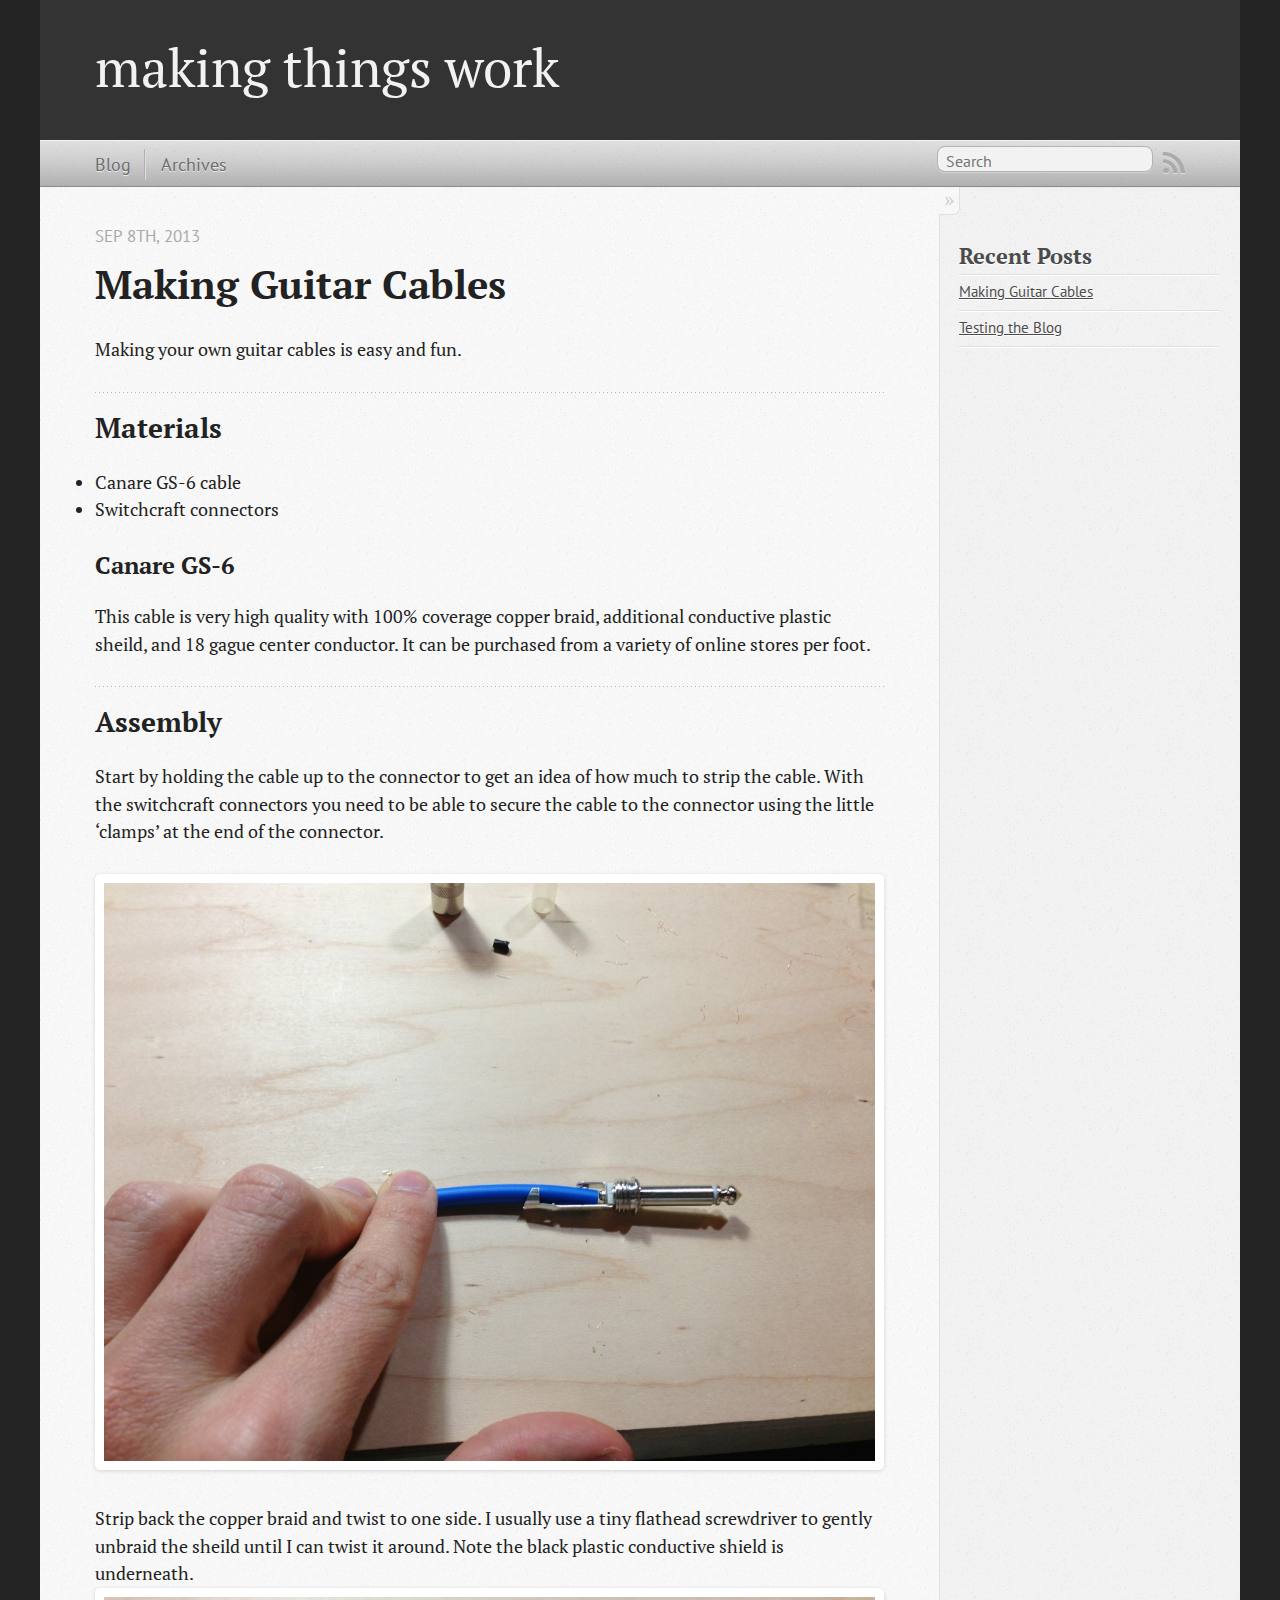
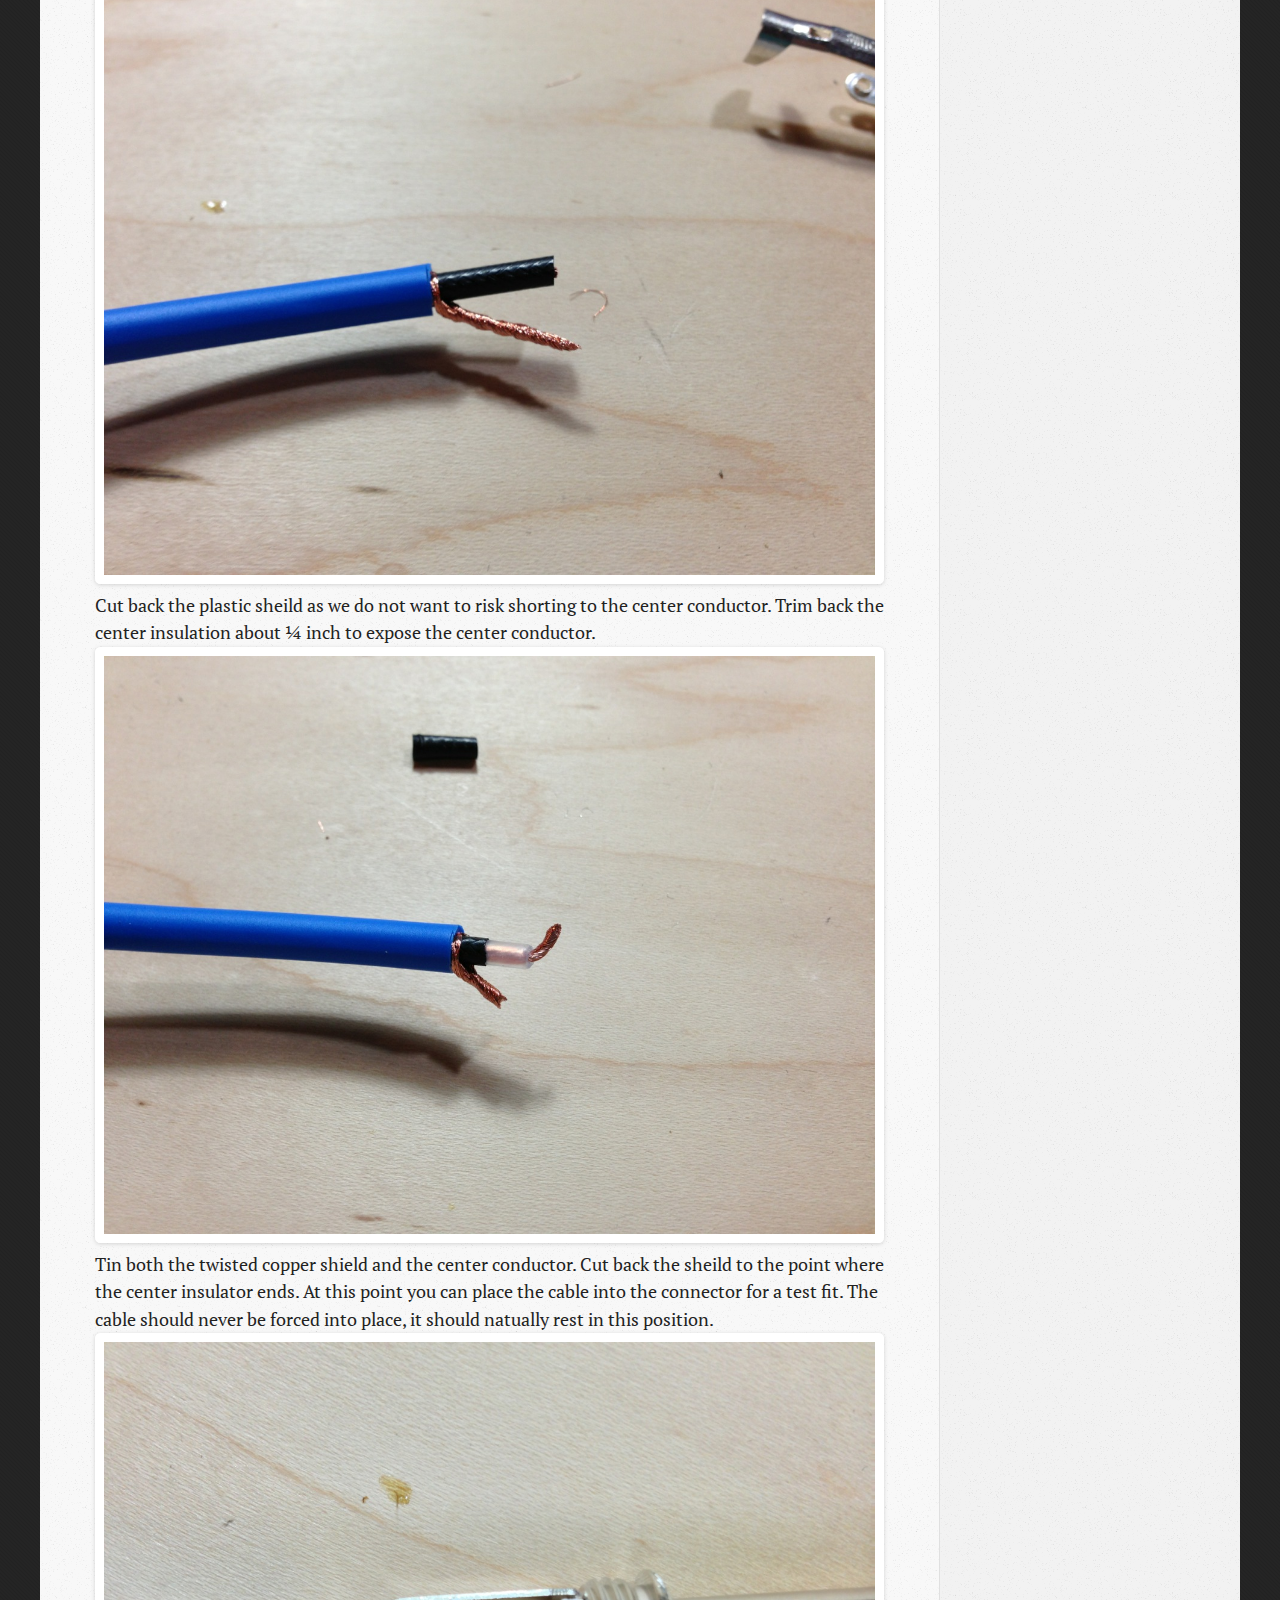
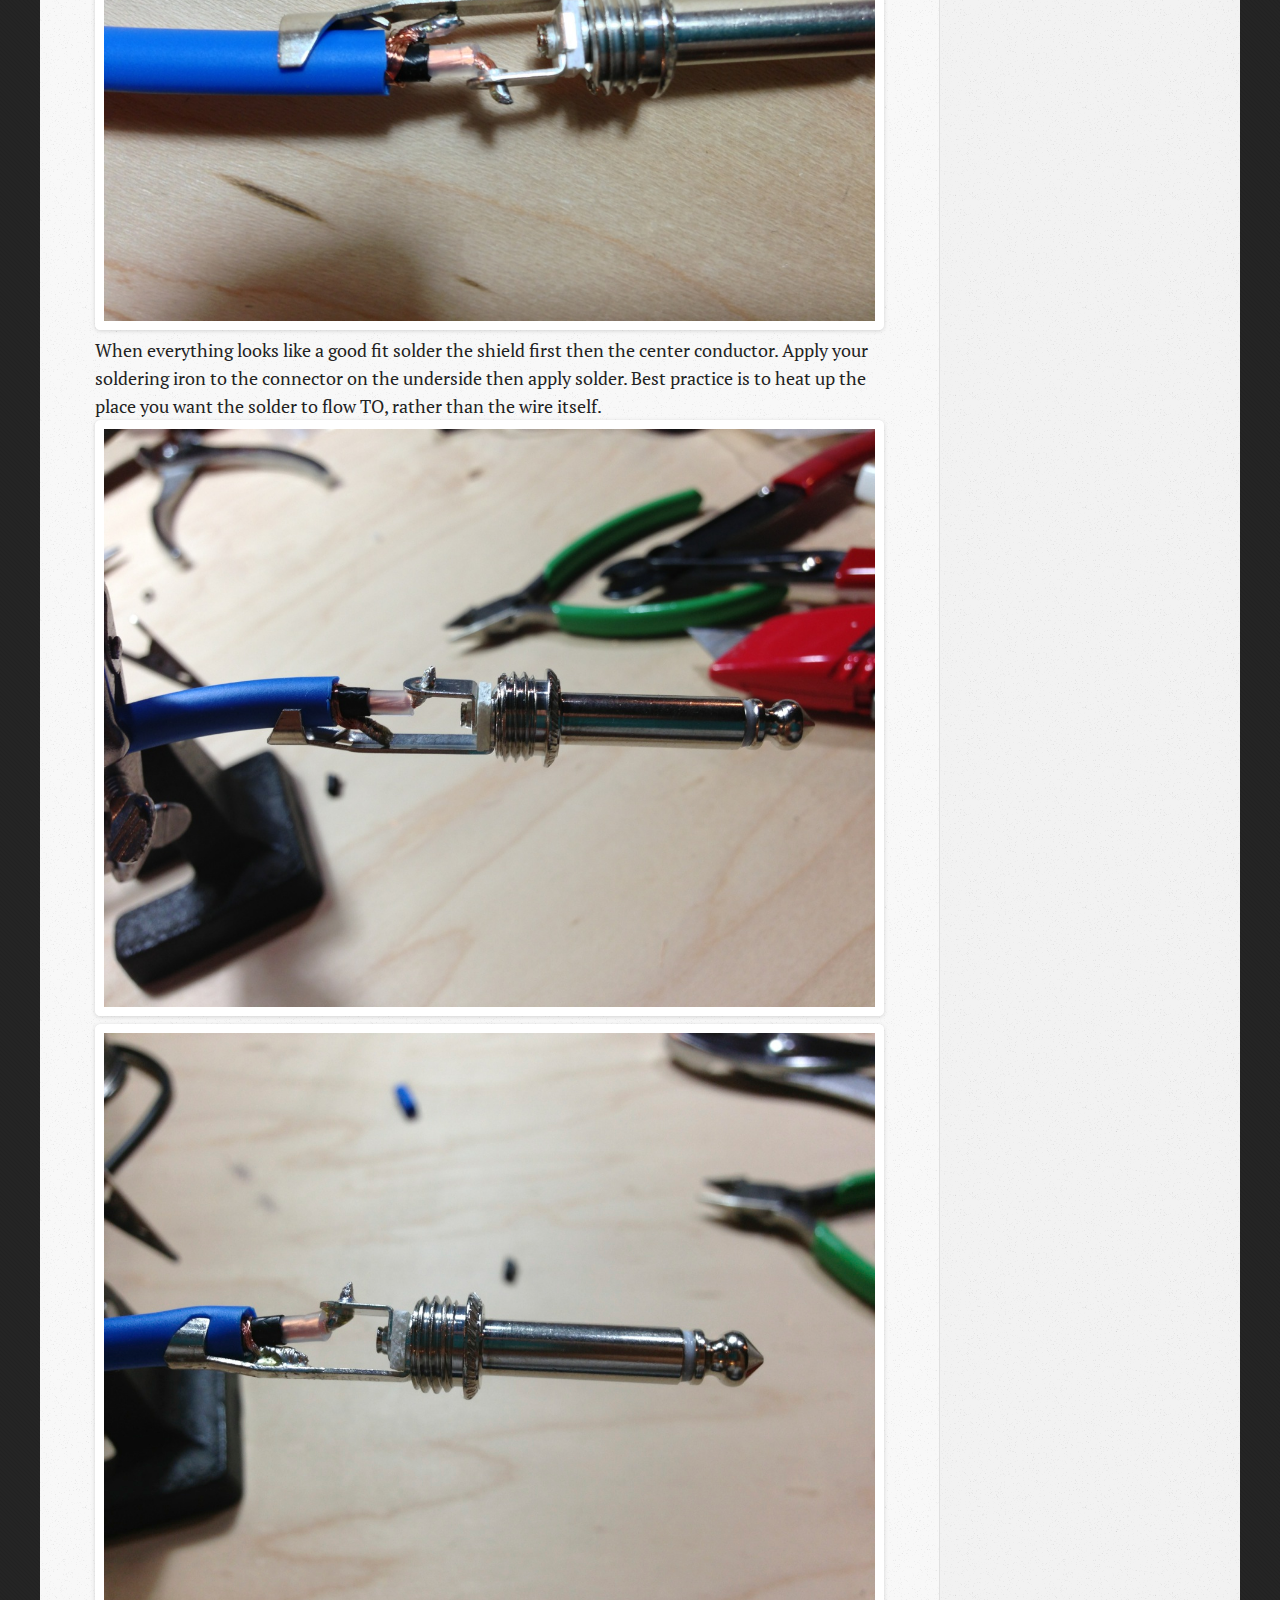
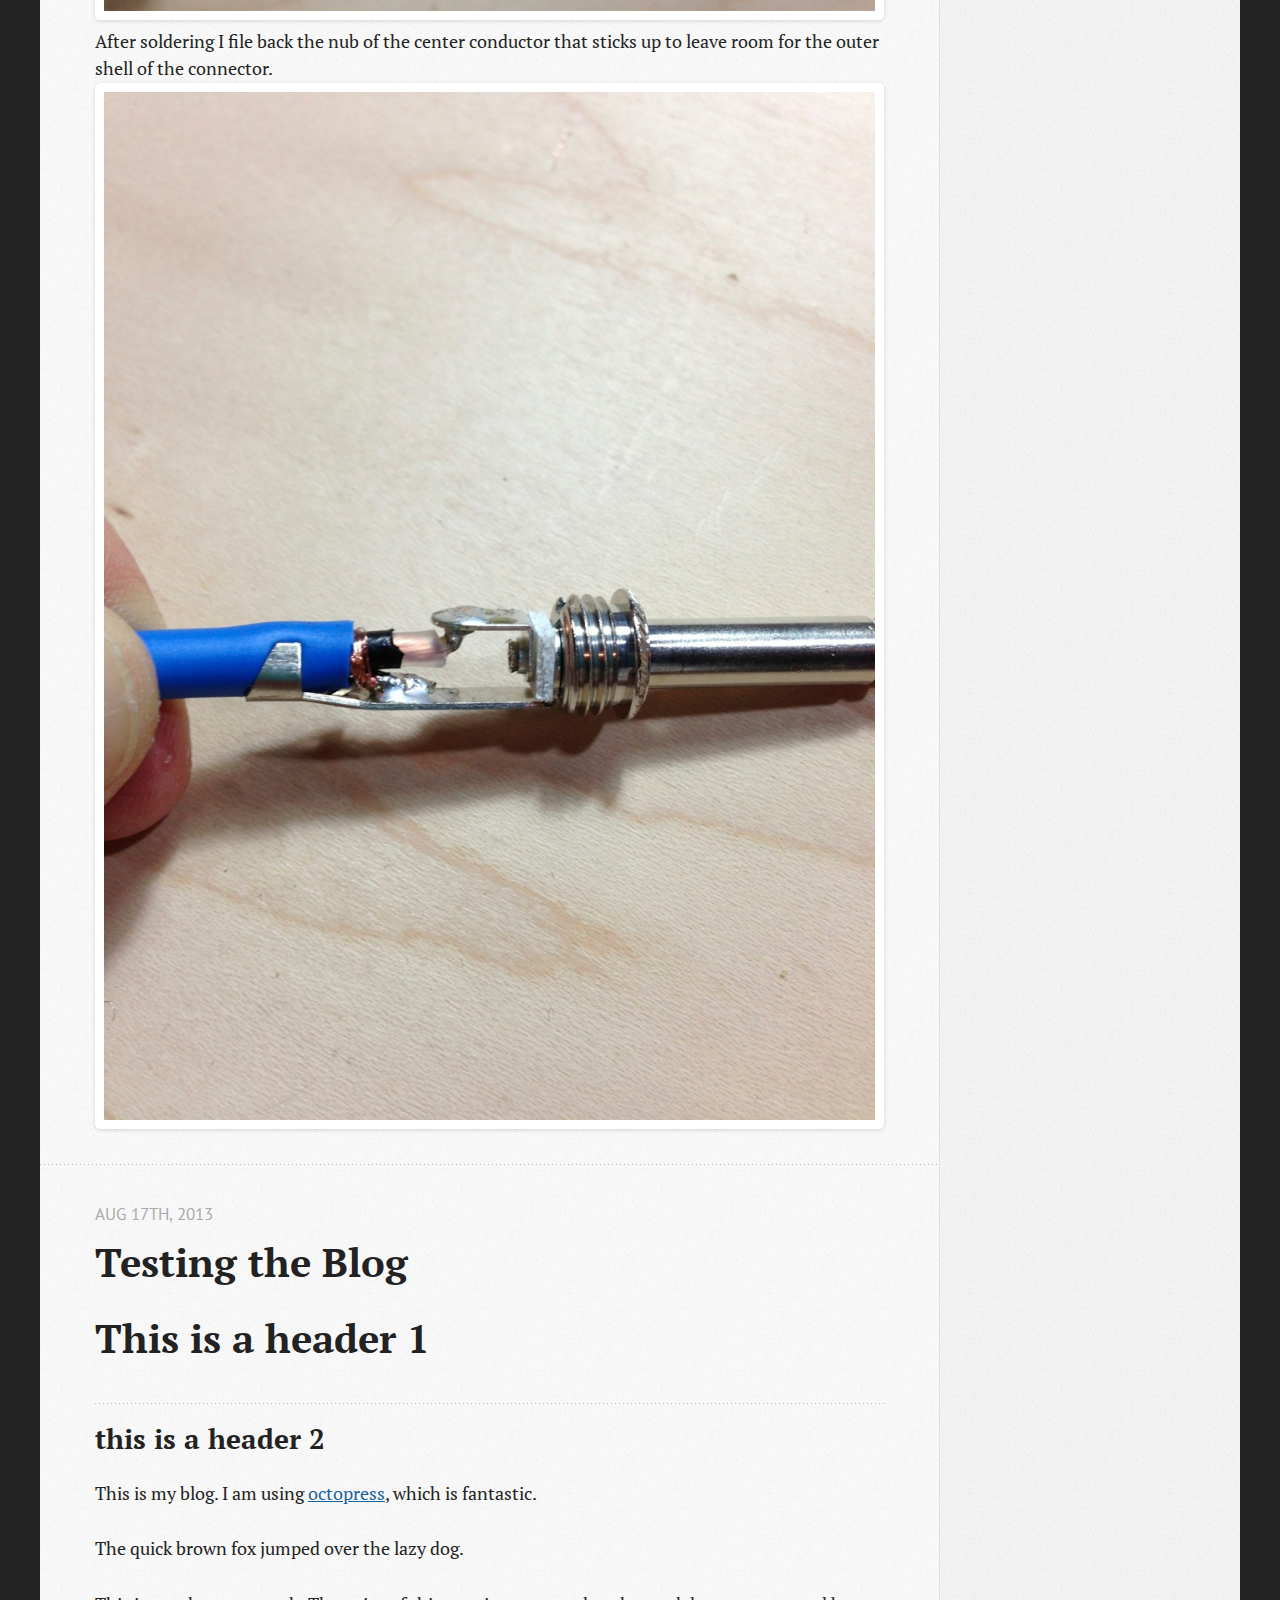
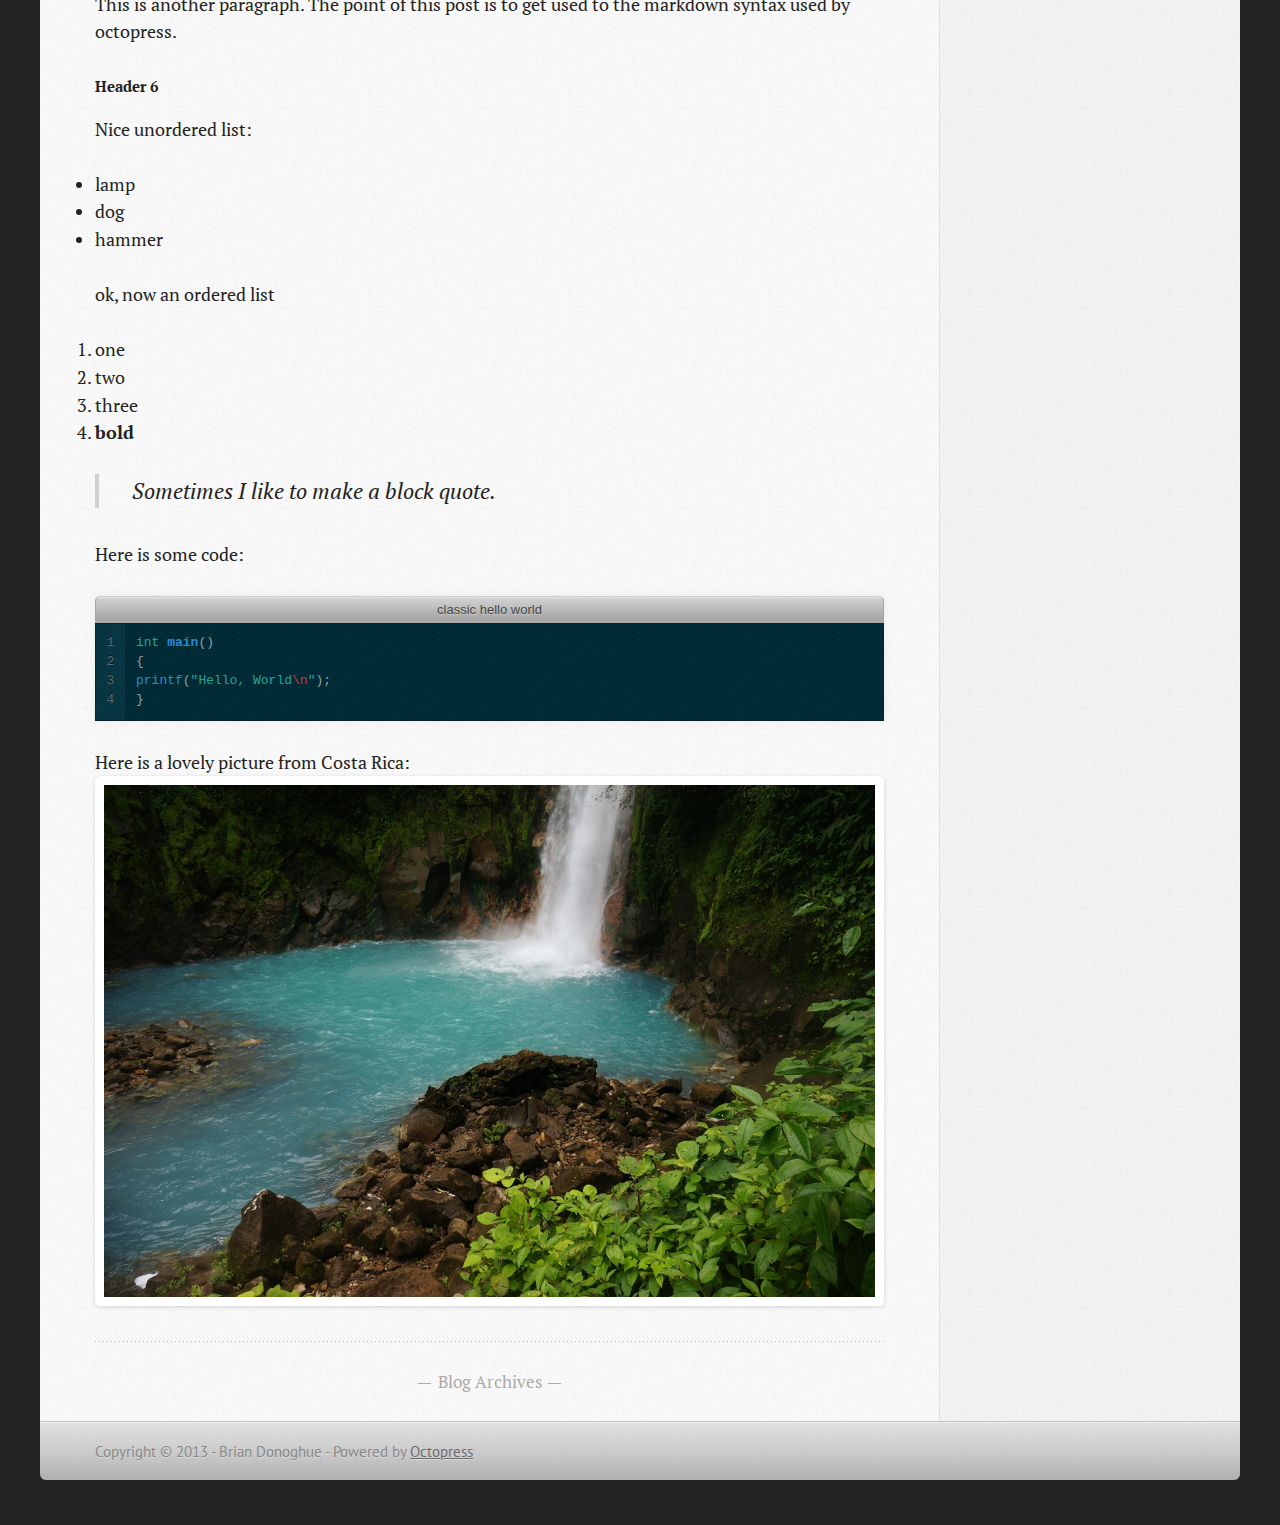
==== index.html @ 680ca059 "Site updated at 2013-12-01 18:21:33 UTC" ====
<!DOCTYPE html>
<!--[if IEMobile 7 ]><html class="no-js iem7"><![endif]-->
<!--[if lt IE 9]><html class="no-js lte-ie8"><![endif]-->
<!--[if (gt IE 8)|(gt IEMobile 7)|!(IEMobile)|!(IE)]><!--><html class="no-js" lang="en"><!--<![endif]-->
<head>
  <meta charset="utf-8">
  <title>making things work</title>
  <meta name="author" content="Brian Donoghue">

  
  <meta name="description" content="Making your own guitar cables is easy and fun. Materials Canare GS-6 cable
Switchcraft connectors Canare GS-6 This cable is very high quality with &hellip;">
  

  <!-- http://t.co/dKP3o1e -->
  <meta name="HandheldFriendly" content="True">
  <meta name="MobileOptimized" content="320">
  <meta name="viewport" content="width=device-width, initial-scale=1">

  
  <link rel="canonical" href="http://guitarengineer.github.io">
  <link href="/favicon.png" rel="icon">
  <link href="/stylesheets/screen.css" media="screen, projection" rel="stylesheet" type="text/css">
  <link href="/atom.xml" rel="alternate" title="making things work" type="application/atom+xml">
  <script src="/javascripts/modernizr-2.0.js"></script>
  <script src="//ajax.googleapis.com/ajax/libs/jquery/1.9.1/jquery.min.js"></script>
  <script>!window.jQuery && document.write(unescape('%3Cscript src="./javascripts/lib/jquery.min.js"%3E%3C/script%3E'))</script>
  <script src="/javascripts/octopress.js" type="text/javascript"></script>
  <!--Fonts from Google"s Web font directory at http://google.com/webfonts -->
<link href="http://fonts.googleapis.com/css?family=PT+Serif:regular,italic,bold,bolditalic" rel="stylesheet" type="text/css">
<link href="http://fonts.googleapis.com/css?family=PT+Sans:regular,italic,bold,bolditalic" rel="stylesheet" type="text/css">

  

</head>

<body   >
  <header role="banner"><hgroup>
  <h1><a href="/">making things work</a></h1>
  
    <h2></h2>
  
</hgroup>

</header>
  <nav role="navigation"><ul class="subscription" data-subscription="rss">
  <li><a href="/atom.xml" rel="subscribe-rss" title="subscribe via RSS">RSS</a></li>
  
</ul>
  
<form action="http://google.com/search" method="get">
  <fieldset role="search">
    <input type="hidden" name="q" value="site:guitarengineer.github.io" />
    <input class="search" type="text" name="q" results="0" placeholder="Search"/>
  </fieldset>
</form>
  
<ul class="main-navigation">
  <li><a href="/">Blog</a></li>
  <li><a href="/blog/archives">Archives</a></li>
</ul>

</nav>
  <div id="main">
    <div id="content">
      <div class="blog-index">
  
  
  
    <article>
      
  <header>
    
      <h1 class="entry-title"><a href="/blog/2013/09/08/how-i-make-guitar-cables/">Making Guitar Cables</a></h1>
    
    
      <p class="meta">
        








  


<time datetime="2013-09-08T22:43:00-04:00" pubdate data-updated="true">Sep 8<span>th</span>, 2013</time>
        
      </p>
    
  </header>


  <div class="entry-content"><p>Making your own guitar cables is easy and fun.</p>

<h2>Materials</h2>

<ul>
<li>Canare GS-6 cable</li>
<li>Switchcraft connectors</li>
</ul>


<h3>Canare GS-6</h3>

<p>This cable is very high quality with 100% coverage copper braid, additional conductive plastic sheild, and 18 gague center conductor. It can be purchased from a
variety of online stores per foot.</p>

<h2>Assembly</h2>

<p>Start by holding the cable up to the connector to get an idea of how much to strip the cable.
With the switchcraft connectors you need to be able to secure the cable to the connector
using the little &lsquo;clamps&rsquo; at the end of the connector.</p>

<p><img src="./../images/canare_cables/IMG_2337.jpg"></p>

<p>Strip back the copper braid and twist to one side. I usually use a tiny flathead screwdriver
to gently unbraid the sheild until I can twist it around. Note the black plastic conductive
shield is underneath.
<img src="./../images/canare_cables/IMG_2340.jpg">
Cut back the plastic sheild as we do not want to risk shorting to the center conductor.
Trim back the center insulation about &frac14; inch to expose the center conductor.
<img src="./../images/canare_cables/IMG_2341.jpg">
Tin both the twisted copper shield and the center conductor. Cut back the sheild to the point where the center insulator ends.
At this point you can place the cable into the connector for a test fit. The cable should never be forced into place,
it should natually rest in this position.
<img src="./../images/canare_cables/IMG_2332.jpg">
When everything looks like a good fit solder the shield first then the center conductor.
Apply your soldering iron to the connector on the underside then apply solder. Best practice is to heat
up the place you want the solder to flow TO, rather than the wire itself.
<img src="./../images/canare_cables/IMG_2343.jpg">
<img src="./../images/canare_cables/IMG_2345.jpg">
After soldering I file back the nub of the center conductor that sticks up to leave room for the outer shell of the connector.
<img src="./../images/canare_cables/IMG_2333.jpg"></p>
</div>
  
  


    </article>
  
  
    <article>
      
  <header>
    
      <h1 class="entry-title"><a href="/blog/2013/08/17/testing-the-blog/">Testing the Blog</a></h1>
    
    
      <p class="meta">
        








  


<time datetime="2013-08-17T12:39:00-04:00" pubdate data-updated="true">Aug 17<span>th</span>, 2013</time>
        
      </p>
    
  </header>


  <div class="entry-content"><h1>This is a header 1</h1>

<h2>this is a header 2</h2>

<p>This is my blog. I am using <a href="http://www.octopress.org">octopress</a>, which is fantastic.</p>

<p>The quick brown fox jumped over the lazy dog.</p>

<p>This is another paragraph. The point of this post is to get used to the markdown syntax used by octopress.</p>

<h6>Header 6</h6>

<p>Nice unordered list:</p>

<ul>
<li>lamp</li>
<li>dog</li>
<li>hammer</li>
</ul>


<p>ok, now an ordered list</p>

<ol>
<li>one</li>
<li>two</li>
<li>three</li>
<li><strong>bold</strong></li>
</ol>


<blockquote><p>Sometimes I like to make a block quote.</p></blockquote>

<p>Here is some code:</p>

<figure class='code'><figcaption><span>classic hello world</span></figcaption><div class="highlight"><table><tr><td class="gutter"><pre class="line-numbers"><span class='line-number'>1</span>
<span class='line-number'>2</span>
<span class='line-number'>3</span>
<span class='line-number'>4</span>
</pre></td><td class='code'><pre><code class='c'><span class='line'><span class="kt">int</span> <span class="nf">main</span><span class="p">()</span>
</span><span class='line'><span class="p">{</span>
</span><span class='line'><span class="n">printf</span><span class="p">(</span><span class="s">&quot;Hello, World</span><span class="se">\n</span><span class="s">&quot;</span><span class="p">);</span>
</span><span class='line'><span class="p">}</span>
</span></code></pre></td></tr></table></div></figure>


<p>Here is a lovely picture from Costa Rica:
<img src="./../images/costarica.jpg"></p>
</div>
  
  


    </article>
  
  <div class="pagination">
    
    <a href="/blog/archives">Blog Archives</a>
    
  </div>
</div>
<aside class="sidebar">
  
    <section>
  <h1>Recent Posts</h1>
  <ul id="recent_posts">
    
      <li class="post">
        <a href="/blog/2013/09/08/how-i-make-guitar-cables/">Making Guitar Cables</a>
      </li>
    
      <li class="post">
        <a href="/blog/2013/08/17/testing-the-blog/">Testing the Blog</a>
      </li>
    
  </ul>
</section>





  
</aside>

    </div>
  </div>
  <footer role="contentinfo"><p>
  Copyright &copy; 2013 - Brian Donoghue -
  <span class="credit">Powered by <a href="http://octopress.org">Octopress</a></span>
</p>

</footer>
  







  <script type="text/javascript">
    (function(){
      var twitterWidgets = document.createElement('script');
      twitterWidgets.type = 'text/javascript';
      twitterWidgets.async = true;
      twitterWidgets.src = '//platform.twitter.com/widgets.js';
      document.getElementsByTagName('head')[0].appendChild(twitterWidgets);
    })();
  </script>





</body>
</html>
---- stylesheets/screen.css ----
html,body,div,span,applet,object,iframe,h1,h2,h3,h4,h5,h6,p,blockquote,pre,a,abbr,acronym,address,big,cite,code,del,dfn,em,img,ins,kbd,q,s,samp,small,strike,strong,sub,sup,tt,var,b,u,i,center,dl,dt,dd,ol,ul,li,fieldset,form,label,legend,table,caption,tbody,tfoot,thead,tr,th,td,article,aside,canvas,details,embed,figure,figcaption,footer,header,hgroup,menu,nav,output,ruby,section,summary,time,mark,audio,video{margin:0;padding:0;border:0;font:inherit;font-size:100%;vertical-align:baseline}html{line-height:1}ol,ul{list-style:none}table{border-collapse:collapse;border-spacing:0}caption,th,td{text-align:left;font-weight:normal;vertical-align:middle}q,blockquote{quotes:none}q:before,q:after,blockquote:before,blockquote:after{content:"";content:none}a img{border:none}article,aside,details,figcaption,figure,footer,header,hgroup,menu,nav,section,summary{display:block}a{color:#1863a1}a:visited{color:#751590}a:focus{color:#0181eb}a:hover{color:#0181eb}a:active{color:#01579f}aside.sidebar a{color:#1863a1}aside.sidebar a:focus{color:#0181eb}aside.sidebar a:hover{color:#0181eb}aside.sidebar a:active{color:#01579f}a{-webkit-transition:color 0.3s;-moz-transition:color 0.3s;-o-transition:color 0.3s;transition:color 0.3s}html{background:#252525 url('/images/line-tile.png?1376755778') top left}body>div{background:#f2f2f2 url('/images/noise.png?1376755778') top left;border-bottom:1px solid #bfbfbf}body>div>div{background:#f8f8f8 url('/images/noise.png?1376755778') top left;border-right:1px solid #e0e0e0}.heading,body>header h1,h1,h2,h3,h4,h5,h6{font-family:"PT Serif","Georgia","Helvetica Neue",Arial,sans-serif}.sans,body>header h2,article header p.meta,article>footer,#content .blog-index footer,html .gist .gist-file .gist-meta,#blog-archives a.category,#blog-archives time,aside.sidebar section,body>footer{font-family:"PT Sans","Helvetica Neue",Arial,sans-serif}.serif,body,#content .blog-index a[rel=full-article]{font-family:"PT Serif",Georgia,Times,"Times New Roman",serif}.mono,pre,code,tt,p code,li code{font-family:Menlo,Monaco,"Andale Mono","lucida console","Courier New",monospace}body>header h1{font-size:2.2em;font-family:"PT Serif","Georgia","Helvetica Neue",Arial,sans-serif;font-weight:normal;line-height:1.2em;margin-bottom:0.6667em}body>header h2{font-family:"PT Serif","Georgia","Helvetica Neue",Arial,sans-serif}body{line-height:1.5em;color:#222}h1{font-size:2.2em;line-height:1.2em}@media only screen and (min-width: 992px){body{font-size:1.15em}h1{font-size:2.6em;line-height:1.2em}}h1,h2,h3,h4,h5,h6{text-rendering:optimizelegibility;margin-bottom:1em;font-weight:bold}h2,section h1{font-size:1.5em}h3,section h2,section section h1{font-size:1.3em}h4,section h3,section section h2,section section section h1{font-size:1em}h5,section h4,section section h3{font-size:.9em}h6,section h5,section section h4,section section section h3{font-size:.8em}p,article blockquote,ul,ol{margin-bottom:1.5em}ul{list-style-type:disc}ul ul{list-style-type:circle;margin-bottom:0px}ul ul ul{list-style-type:square;margin-bottom:0px}ol{list-style-type:decimal}ol ol{list-style-type:lower-alpha;margin-bottom:0px}ol ol ol{list-style-type:lower-roman;margin-bottom:0px}ul,ul ul,ul ol,ol,ol ul,ol ol{margin-left:1.3em}ul ul,ul ol,ol ul,ol ol{margin-bottom:0em}strong{font-weight:bold}em{font-style:italic}sup,sub{font-size:0.75em;position:relative;display:inline-block;padding:0 .2em;line-height:.8em}sup{top:-.5em}sub{bottom:-.5em}a[rev='footnote']{font-size:.75em;padding:0 .3em;line-height:1}q{font-style:italic}q:before{content:"\201C"}q:after{content:"\201D"}em,dfn{font-style:italic}strong,dfn{font-weight:bold}del,s{text-decoration:line-through}abbr,acronym{border-bottom:1px dotted;cursor:help}hr{margin-bottom:0.2em}small{font-size:.8em}big{font-size:1.2em}article blockquote{font-style:italic;position:relative;font-size:1.2em;line-height:1.5em;padding-left:1em;border-left:4px solid rgba(170,170,170,0.5)}article blockquote cite{font-style:italic}article blockquote cite a{color:#aaa !important;word-wrap:break-word}article blockquote cite:before{content:'\2014';padding-right:.3em;padding-left:.3em;color:#aaa}@media only screen and (min-width: 992px){article blockquote{padding-left:1.5em;border-left-width:4px}}.pullquote-right:before,.pullquote-left:before{padding:0;border:none;content:attr(data-pullquote);float:right;width:45%;margin:.5em 0 1em 1.5em;position:relative;top:7px;font-size:1.4em;line-height:1.45em}.pullquote-left:before{float:left;margin:.5em 1.5em 1em 0}.force-wrap,article a,aside.sidebar a{white-space:-moz-pre-wrap;white-space:-pre-wrap;white-space:-o-pre-wrap;white-space:pre-wrap;word-wrap:break-word}.group,body>header,body>nav,body>footer,body #content>article,body #content>div>article,body #content>div>section,body div.pagination,aside.sidebar,#main,#content,.sidebar{*zoom:1}.group:after,body>header:after,body>nav:after,body>footer:after,body #content>article:after,body #content>div>section:after,body div.pagination:after,#main:after,#content:after,.sidebar:after{content:"";display:table;clear:both}body{-webkit-text-size-adjust:none;max-width:1200px;position:relative;margin:0 auto}body>header,body>nav,body>footer,body #content>article,body #content>div>article,body #content>div>section{padding-left:18px;padding-right:18px}@media only screen and (min-width: 480px){body>header,body>nav,body>footer,body #content>article,body #content>div>article,body #content>div>section{padding-left:25px;padding-right:25px}}@media only screen and (min-width: 768px){body>header,body>nav,body>footer,body #content>article,body #content>div>article,body #content>div>section{padding-left:35px;padding-right:35px}}@media only screen and (min-width: 992px){body>header,body>nav,body>footer,body #content>article,body #content>div>article,body #content>div>section{padding-left:55px;padding-right:55px}}body div.pagination{margin-left:18px;margin-right:18px}@media only screen and (min-width: 480px){body div.pagination{margin-left:25px;margin-right:25px}}@media only screen and (min-width: 768px){body div.pagination{margin-left:35px;margin-right:35px}}@media only screen and (min-width: 992px){body div.pagination{margin-left:55px;margin-right:55px}}body>header{font-size:1em;padding-top:1.5em;padding-bottom:1.5em}#content{overflow:hidden}#content>div,#content>article{width:100%}aside.sidebar{float:none;padding:0 18px 1px;background-color:#f7f7f7;border-top:1px solid #e0e0e0}.flex-content,article img,article video,article .flash-video,aside.sidebar img{max-width:100%;height:auto}.basic-alignment.left,article img.left,article video.left,article .left.flash-video,aside.sidebar img.left{float:left;margin-right:1.5em}.basic-alignment.right,article img.right,article video.right,article .right.flash-video,aside.sidebar img.right{float:right;margin-left:1.5em}.basic-alignment.center,article img.center,article video.center,article .center.flash-video,aside.sidebar img.center{display:block;margin:0 auto 1.5em}.basic-alignment.left,article img.left,article video.left,article .left.flash-video,aside.sidebar img.left,.basic-alignment.right,article img.right,article video.right,article .right.flash-video,aside.sidebar img.right{margin-bottom:.8em}.toggle-sidebar,.no-sidebar .toggle-sidebar{display:none}@media only screen and (min-width: 750px){body.sidebar-footer aside.sidebar{float:none;width:auto;clear:left;margin:0;padding:0 35px 1px;background-color:#f7f7f7;border-top:1px solid #eaeaea}body.sidebar-footer aside.sidebar section.odd,body.sidebar-footer aside.sidebar section.even{float:left;width:48%}body.sidebar-footer aside.sidebar section.odd{margin-left:0}body.sidebar-footer aside.sidebar section.even{margin-left:4%}body.sidebar-footer aside.sidebar.thirds section{width:30%;margin-left:5%}body.sidebar-footer aside.sidebar.thirds section.first{margin-left:0;clear:both}}body.sidebar-footer #content{margin-right:0px}body.sidebar-footer .toggle-sidebar{display:none}@media only screen and (min-width: 550px){body>header{font-size:1em}}@media only screen and (min-width: 750px){aside.sidebar{float:none;width:auto;clear:left;margin:0;padding:0 35px 1px;background-color:#f7f7f7;border-top:1px solid #eaeaea}aside.sidebar section.odd,aside.sidebar section.even{float:left;width:48%}aside.sidebar section.odd{margin-left:0}aside.sidebar section.even{margin-left:4%}aside.sidebar.thirds section{width:30%;margin-left:5%}aside.sidebar.thirds section.first{margin-left:0;clear:both}}@media only screen and (min-width: 768px){body{-webkit-text-size-adjust:auto}body>header{font-size:1.2em}#main{padding:0;margin:0 auto}#content{overflow:visible;margin-right:240px;position:relative}.no-sidebar #content{margin-right:0;border-right:0}.collapse-sidebar #content{margin-right:20px}#content>div,#content>article{padding-top:17.5px;padding-bottom:17.5px;float:left}aside.sidebar{width:210px;padding:0 15px 15px;background:none;clear:none;float:left;margin:0 -100% 0 0}aside.sidebar section{width:auto;margin-left:0}aside.sidebar section.odd,aside.sidebar section.even{float:none;width:auto;margin-left:0}.collapse-sidebar aside.sidebar{float:none;width:auto;clear:left;margin:0;padding:0 35px 1px;background-color:#f7f7f7;border-top:1px solid #eaeaea}.collapse-sidebar aside.sidebar section.odd,.collapse-sidebar aside.sidebar section.even{float:left;width:48%}.collapse-sidebar aside.sidebar section.odd{margin-left:0}.collapse-sidebar aside.sidebar section.even{margin-left:4%}.collapse-sidebar aside.sidebar.thirds section{width:30%;margin-left:5%}.collapse-sidebar aside.sidebar.thirds section.first{margin-left:0;clear:both}}@media only screen and (min-width: 992px){body>header{font-size:1.3em}#content{margin-right:300px}#content>div,#content>article{padding-top:27.5px;padding-bottom:27.5px}aside.sidebar{width:260px;padding:1.2em 20px 20px}.collapse-sidebar aside.sidebar{padding-left:55px;padding-right:55px}}@media only screen and (min-width: 768px){ul,ol{margin-left:0}}body>header{background:#333}body>header h1{display:inline-block;margin:0}body>header h1 a,body>header h1 a:visited,body>header h1 a:hover{color:#f2f2f2;text-decoration:none}body>header h2{margin:.2em 0 0;font-size:1em;color:#aaa;font-weight:normal}body>nav{position:relative;background-color:#ccc;background:url('/images/noise.png?1376755778'),-webkit-gradient(linear, 50% 0%, 50% 100%, color-stop(0%, #e0e0e0), color-stop(50%, #cccccc), color-stop(100%, #b0b0b0));background:url('/images/noise.png?1376755778'),-webkit-linear-gradient(#e0e0e0,#cccccc,#b0b0b0);background:url('/images/noise.png?1376755778'),-moz-linear-gradient(#e0e0e0,#cccccc,#b0b0b0);background:url('/images/noise.png?1376755778'),-o-linear-gradient(#e0e0e0,#cccccc,#b0b0b0);background:url('/images/noise.png?1376755778'),linear-gradient(#e0e0e0,#cccccc,#b0b0b0);border-top:1px solid #f2f2f2;border-bottom:1px solid #8c8c8c;padding-top:.35em;padding-bottom:.35em}body>nav form{-webkit-background-clip:padding;-moz-background-clip:padding;background-clip:padding-box;margin:0;padding:0}body>nav form .search{padding:.3em .5em 0;font-size:.85em;font-family:"PT Sans","Helvetica Neue",Arial,sans-serif;line-height:1.1em;width:95%;-webkit-border-radius:0.5em;-moz-border-radius:0.5em;-ms-border-radius:0.5em;-o-border-radius:0.5em;border-radius:0.5em;-webkit-background-clip:padding;-moz-background-clip:padding;background-clip:padding-box;-webkit-box-shadow:#d1d1d1 0 1px;-moz-box-shadow:#d1d1d1 0 1px;box-shadow:#d1d1d1 0 1px;background-color:#f2f2f2;border:1px solid #b3b3b3;color:#888}body>nav form .search:focus{color:#444;border-color:#80b1df;-webkit-box-shadow:#80b1df 0 0 4px,#80b1df 0 0 3px inset;-moz-box-shadow:#80b1df 0 0 4px,#80b1df 0 0 3px inset;box-shadow:#80b1df 0 0 4px,#80b1df 0 0 3px inset;background-color:#fff;outline:none}body>nav fieldset[role=search]{float:right;width:48%}body>nav fieldset.mobile-nav{float:left;width:48%}body>nav fieldset.mobile-nav select{width:100%;font-size:.8em;border:1px solid #888}body>nav ul{display:none}@media only screen and (min-width: 550px){body>nav{font-size:.9em}body>nav ul{margin:0;padding:0;border:0;overflow:hidden;*zoom:1;float:left;display:block;padding-top:.15em}body>nav ul li{list-style-image:none;list-style-type:none;margin-left:0;white-space:nowrap;display:inline;float:left;padding-left:0;padding-right:0}body>nav ul li:first-child,body>nav ul li.first{padding-left:0}body>nav ul li:last-child{padding-right:0}body>nav ul li.last{padding-right:0}body>nav ul.subscription{margin-left:.8em;float:right}body>nav ul.subscription li:last-child a{padding-right:0}body>nav ul li{margin:0}body>nav a{color:#6b6b6b;font-family:"PT Sans","Helvetica Neue",Arial,sans-serif;text-shadow:#ebebeb 0 1px;float:left;text-decoration:none;font-size:1.1em;padding:.1em 0;line-height:1.5em}body>nav a:visited{color:#6b6b6b}body>nav a:hover{color:#2b2b2b}body>nav li+li{border-left:1px solid #b0b0b0;margin-left:.8em}body>nav li+li a{padding-left:.8em;border-left:1px solid #dedede}body>nav form{float:right;text-align:left;padding-left:.8em;width:175px}body>nav form .search{width:93%;font-size:.95em;line-height:1.2em}body>nav ul[data-subscription$=email]+form{width:97px}body>nav ul[data-subscription$=email]+form .search{width:91%}body>nav fieldset.mobile-nav{display:none}body>nav fieldset[role=search]{width:99%}}@media only screen and (min-width: 992px){body>nav form{width:215px}body>nav ul[data-subscription$=email]+form{width:147px}}.no-placeholder body>nav .search{background:#f2f2f2 url('/images/search.png?1376755778') 0.3em 0.25em no-repeat;text-indent:1.3em}@media only screen and (min-width: 550px){.maskImage body>nav ul[data-subscription$=email]+form{width:123px}}@media only screen and (min-width: 992px){.maskImage body>nav ul[data-subscription$=email]+form{width:173px}}.maskImage ul.subscription{position:relative;top:.2em}.maskImage ul.subscription li,.maskImage ul.subscription a{border:0;padding:0}.maskImage a[rel=subscribe-rss]{position:relative;top:0px;text-indent:-999999em;background-color:#dedede;border:0;padding:0}.maskImage a[rel=subscribe-rss],.maskImage a[rel=subscribe-rss]:after{-webkit-mask-image:url('/images/rss.png?1376755778');-moz-mask-image:url('/images/rss.png?1376755778');-ms-mask-image:url('/images/rss.png?1376755778');-o-mask-image:url('/images/rss.png?1376755778');mask-image:url('/images/rss.png?1376755778');-webkit-mask-repeat:no-repeat;-moz-mask-repeat:no-repeat;-ms-mask-repeat:no-repeat;-o-mask-repeat:no-repeat;mask-repeat:no-repeat;width:22px;height:22px}.maskImage a[rel=subscribe-rss]:after{content:"";position:absolute;top:-1px;left:0;background-color:#ababab}.maskImage a[rel=subscribe-rss]:hover:after{background-color:#9e9e9e}.maskImage a[rel=subscribe-email]{position:relative;top:0px;text-indent:-999999em;background-color:#dedede;border:0;padding:0}.maskImage a[rel=subscribe-email],.maskImage a[rel=subscribe-email]:after{-webkit-mask-image:url('/images/email.png?1376755778');-moz-mask-image:url('/images/email.png?1376755778');-ms-mask-image:url('/images/email.png?1376755778');-o-mask-image:url('/images/email.png?1376755778');mask-image:url('/images/email.png?1376755778');-webkit-mask-repeat:no-repeat;-moz-mask-repeat:no-repeat;-ms-mask-repeat:no-repeat;-o-mask-repeat:no-repeat;mask-repeat:no-repeat;width:28px;height:22px}.maskImage a[rel=subscribe-email]:after{content:"";position:absolute;top:-1px;left:0;background-color:#ababab}.maskImage a[rel=subscribe-email]:hover:after{background-color:#9e9e9e}article{padding-top:1em}article header{position:relative;padding-top:2em;padding-bottom:1em;margin-bottom:1em;background:url('[data-uri]') bottom left repeat-x}article header h1{margin:0}article header h1 a{text-decoration:none}article header h1 a:hover{text-decoration:underline}article header p{font-size:.9em;color:#aaa;margin:0}article header p.meta{text-transform:uppercase;position:absolute;top:0}@media only screen and (min-width: 768px){article header{margin-bottom:1.5em;padding-bottom:1em;background:url('[data-uri]') bottom left repeat-x}}article h2{padding-top:0.8em;background:url('[data-uri]') top left repeat-x}.entry-content article h2:first-child,article header+h2{padding-top:0}article h2:first-child,article header+h2{background:none}article .feature{padding-top:.5em;margin-bottom:1em;padding-bottom:1em;background:url('[data-uri]') bottom left repeat-x;font-size:2.0em;font-style:italic;line-height:1.3em}article img,article video,article .flash-video{-webkit-border-radius:0.3em;-moz-border-radius:0.3em;-ms-border-radius:0.3em;-o-border-radius:0.3em;border-radius:0.3em;-webkit-box-shadow:rgba(0,0,0,0.15) 0 1px 4px;-moz-box-shadow:rgba(0,0,0,0.15) 0 1px 4px;box-shadow:rgba(0,0,0,0.15) 0 1px 4px;-webkit-box-sizing:border-box;-moz-box-sizing:border-box;box-sizing:border-box;border:#fff 0.5em solid}article video,article .flash-video{margin:0 auto 1.5em}article video{display:block;width:100%}article .flash-video>div{position:relative;display:block;padding-bottom:56.25%;padding-top:1px;height:0;overflow:hidden}article .flash-video>div iframe,article .flash-video>div object,article .flash-video>div embed{position:absolute;top:0;left:0;width:100%;height:100%}article>footer{padding-bottom:2.5em;margin-top:2em}article>footer p.meta{margin-bottom:.8em;font-size:.85em;clear:both;overflow:hidden}.blog-index article+article{background:url('[data-uri]') top left repeat-x}#content .blog-index{padding-top:0;padding-bottom:0}#content .blog-index article{padding-top:2em}#content .blog-index article header{background:none;padding-bottom:0}#content .blog-index article h1{font-size:2.2em}#content .blog-index article h1 a{color:inherit}#content .blog-index article h1 a:hover{color:#0181eb}#content .blog-index a[rel=full-article]{background:#ebebeb;display:inline-block;padding:.4em .8em;margin-right:.5em;text-decoration:none;color:#666;-webkit-transition:background-color 0.5s;-moz-transition:background-color 0.5s;-o-transition:background-color 0.5s;transition:background-color 0.5s}#content .blog-index a[rel=full-article]:hover{background:#0181eb;text-shadow:none;color:#f8f8f8}#content .blog-index footer{margin-top:1em}.separator,article>footer .byline+time:before,article>footer time+time:before,article>footer .comments:before,article>footer .byline ~ .categories:before{content:"\2022 ";padding:0 .4em 0 .2em;display:inline-block}#content div.pagination{text-align:center;font-size:.95em;position:relative;background:url('[data-uri]') top left repeat-x;padding-top:1.5em;padding-bottom:1.5em}#content div.pagination a{text-decoration:none;color:#aaa}#content div.pagination a.prev{position:absolute;left:0}#content div.pagination a.next{position:absolute;right:0}#content div.pagination a:hover{color:#0181eb}#content div.pagination a[href*=archive]:before,#content div.pagination a[href*=archive]:after{content:'\2014';padding:0 .3em}p.meta+.sharing{padding-top:1em;padding-left:0;background:url('[data-uri]') top left repeat-x}#fb-root{display:none}.highlight,html .gist .gist-file .gist-syntax .gist-highlight{border:1px solid #05232b !important}.highlight table td.code,html .gist .gist-file .gist-syntax .gist-highlight table td.code{width:100%}.highlight .line-numbers,html .gist .gist-file .gist-syntax .highlight .line_numbers{text-align:right;font-size:13px;line-height:1.45em;background:#073642 url('/images/noise.png?1376755778') top left !important;border-right:1px solid #00232c !important;-webkit-box-shadow:#083e4b -1px 0 inset;-moz-box-shadow:#083e4b -1px 0 inset;box-shadow:#083e4b -1px 0 inset;text-shadow:#021014 0 -1px;padding:.8em !important;-webkit-border-radius:0;-moz-border-radius:0;-ms-border-radius:0;-o-border-radius:0;border-radius:0}.highlight .line-numbers span,html .gist .gist-file .gist-syntax .highlight .line_numbers span{color:#586e75 !important}figure.code,.gist-file,pre{-webkit-box-shadow:rgba(0,0,0,0.06) 0 0 10px;-moz-box-shadow:rgba(0,0,0,0.06) 0 0 10px;box-shadow:rgba(0,0,0,0.06) 0 0 10px}figure.code .highlight pre,.gist-file .highlight pre,pre .highlight pre{-webkit-box-shadow:none;-moz-box-shadow:none;box-shadow:none}.gist .highlight *::-moz-selection,figure.code .highlight *::-moz-selection{background:#386774;color:inherit;text-shadow:#002b36 0 1px}.gist .highlight *::-webkit-selection,figure.code .highlight *::-webkit-selection{background:#386774;color:inherit;text-shadow:#002b36 0 1px}.gist .highlight *::selection,figure.code .highlight *::selection{background:#386774;color:inherit;text-shadow:#002b36 0 1px}html .gist .gist-file{margin-bottom:1.8em;position:relative;border:none;padding-top:26px !important}html .gist .gist-file .highlight{margin-bottom:0}html .gist .gist-file .gist-syntax{border-bottom:0 !important;background:none !important}html .gist .gist-file .gist-syntax .gist-highlight{background:#002b36 !important}html .gist .gist-file .gist-syntax .highlight pre{padding:0}html .gist .gist-file .gist-meta{padding:.6em 0.8em;border:1px solid #083e4b !important;color:#586e75;font-size:.7em !important;background:#073642 url('/images/noise.png?1376755778') top left;line-height:1.5em}html .gist .gist-file .gist-meta a{color:#75878b !important;text-decoration:none}html .gist .gist-file .gist-meta a:hover{text-decoration:underline}html .gist .gist-file .gist-meta a:hover{color:#93a1a1 !important}html .gist .gist-file .gist-meta a[href*='#file']{position:absolute;top:0;left:0;right:-10px;color:#474747 !important}html .gist .gist-file .gist-meta a[href*='#file']:hover{color:#1863a1 !important}html .gist .gist-file .gist-meta a[href*=raw]{top:.4em}pre{background:#002b36 url('/images/noise.png?1376755778') top left;-webkit-border-radius:0.4em;-moz-border-radius:0.4em;-ms-border-radius:0.4em;-o-border-radius:0.4em;border-radius:0.4em;border:1px solid #05232b;line-height:1.45em;font-size:13px;margin-bottom:2.1em;padding:.8em 1em;color:#93a1a1;overflow:auto}h3.filename+pre{-moz-border-radius-topleft:0px;-webkit-border-top-left-radius:0px;border-top-left-radius:0px;-moz-border-radius-topright:0px;-webkit-border-top-right-radius:0px;border-top-right-radius:0px}p code,li code{display:inline-block;white-space:no-wrap;background:#fff;font-size:.8em;line-height:1.5em;color:#555;border:1px solid #ddd;-webkit-border-radius:0.4em;-moz-border-radius:0.4em;-ms-border-radius:0.4em;-o-border-radius:0.4em;border-radius:0.4em;padding:0 .3em;margin:-1px 0}p pre code,li pre code{font-size:1em !important;background:none;border:none}.pre-code,html .gist .gist-file .gist-syntax .highlight pre,.highlight code{font-family:Menlo,Monaco,"Andale Mono","lucida console","Courier New",monospace !important;overflow:scroll;overflow-y:hidden;display:block;padding:.8em;overflow-x:auto;line-height:1.45em;background:#002b36 url('/images/noise.png?1376755778') top left !important;color:#93a1a1 !important}.pre-code span,html .gist .gist-file .gist-syntax .highlight pre span,.highlight code span{color:#93a1a1 !important}.pre-code span,html .gist .gist-file .gist-syntax .highlight pre span,.highlight code span{font-style:normal !important;font-weight:normal !important}.pre-code .c,html .gist .gist-file .gist-syntax .highlight pre .c,.highlight code .c{color:#586e75 !important;font-style:italic !important}.pre-code .cm,html .gist .gist-file .gist-syntax .highlight pre .cm,.highlight code .cm{color:#586e75 !important;font-style:italic !important}.pre-code .cp,html .gist .gist-file .gist-syntax .highlight pre .cp,.highlight code .cp{color:#586e75 !important;font-style:italic !important}.pre-code .c1,html .gist .gist-file .gist-syntax .highlight pre .c1,.highlight code .c1{color:#586e75 !important;font-style:italic !important}.pre-code .cs,html .gist .gist-file .gist-syntax .highlight pre .cs,.highlight code .cs{color:#586e75 !important;font-weight:bold !important;font-style:italic !important}.pre-code .err,html .gist .gist-file .gist-syntax .highlight pre .err,.highlight code .err{color:#dc322f !important;background:none !important}.pre-code .k,html .gist .gist-file .gist-syntax .highlight pre .k,.highlight code .k{color:#cb4b16 !important}.pre-code .o,html .gist .gist-file .gist-syntax .highlight pre .o,.highlight code .o{color:#93a1a1 !important;font-weight:bold !important}.pre-code .p,html .gist .gist-file .gist-syntax .highlight pre .p,.highlight code .p{color:#93a1a1 !important}.pre-code .ow,html .gist .gist-file .gist-syntax .highlight pre .ow,.highlight code .ow{color:#2aa198 !important;font-weight:bold !important}.pre-code .gd,html .gist .gist-file .gist-syntax .highlight pre .gd,.highlight code .gd{color:#93a1a1 !important;background-color:#372c34 !important;display:inline-block}.pre-code .gd .x,html .gist .gist-file .gist-syntax .highlight pre .gd .x,.highlight code .gd .x{color:#93a1a1 !important;background-color:#4d2d33 !important;display:inline-block}.pre-code .ge,html .gist .gist-file .gist-syntax .highlight pre .ge,.highlight code .ge{color:#93a1a1 !important;font-style:italic !important}.pre-code .gh,html .gist .gist-file .gist-syntax .highlight pre .gh,.highlight code .gh{color:#586e75 !important}.pre-code .gi,html .gist .gist-file .gist-syntax .highlight pre .gi,.highlight code .gi{color:#93a1a1 !important;background-color:#1a412b !important;display:inline-block}.pre-code .gi .x,html .gist .gist-file .gist-syntax .highlight pre .gi .x,.highlight code .gi .x{color:#93a1a1 !important;background-color:#355720 !important;display:inline-block}.pre-code .gs,html .gist .gist-file .gist-syntax .highlight pre .gs,.highlight code .gs{color:#93a1a1 !important;font-weight:bold !important}.pre-code .gu,html .gist .gist-file .gist-syntax .highlight pre .gu,.highlight code .gu{color:#6c71c4 !important}.pre-code .kc,html .gist .gist-file .gist-syntax .highlight pre .kc,.highlight code .kc{color:#859900 !important;font-weight:bold !important}.pre-code .kd,html .gist .gist-file .gist-syntax .highlight pre .kd,.highlight code .kd{color:#268bd2 !important}.pre-code .kp,html .gist .gist-file .gist-syntax .highlight pre .kp,.highlight code .kp{color:#cb4b16 !important;font-weight:bold !important}.pre-code .kr,html .gist .gist-file .gist-syntax .highlight pre .kr,.highlight code .kr{color:#d33682 !important;font-weight:bold !important}.pre-code .kt,html .gist .gist-file .gist-syntax .highlight pre .kt,.highlight code .kt{color:#2aa198 !important}.pre-code .n,html .gist .gist-file .gist-syntax .highlight pre .n,.highlight code .n{color:#268bd2 !important}.pre-code .na,html .gist .gist-file .gist-syntax .highlight pre .na,.highlight code .na{color:#268bd2 !important}.pre-code .nb,html .gist .gist-file .gist-syntax .highlight pre .nb,.highlight code .nb{color:#859900 !important}.pre-code .nc,html .gist .gist-file .gist-syntax .highlight pre .nc,.highlight code .nc{color:#d33682 !important}.pre-code .no,html .gist .gist-file .gist-syntax .highlight pre .no,.highlight code .no{color:#b58900 !important}.pre-code .nl,html .gist .gist-file .gist-syntax .highlight pre .nl,.highlight code .nl{color:#859900 !important}.pre-code .ne,html .gist .gist-file .gist-syntax .highlight pre .ne,.highlight code .ne{color:#268bd2 !important;font-weight:bold !important}.pre-code .nf,html .gist .gist-file .gist-syntax .highlight pre .nf,.highlight code .nf{color:#268bd2 !important;font-weight:bold !important}.pre-code .nn,html .gist .gist-file .gist-syntax .highlight pre .nn,.highlight code .nn{color:#b58900 !important}.pre-code .nt,html .gist .gist-file .gist-syntax .highlight pre .nt,.highlight code .nt{color:#268bd2 !important;font-weight:bold !important}.pre-code .nx,html .gist .gist-file .gist-syntax .highlight pre .nx,.highlight code .nx{color:#b58900 !important}.pre-code .vg,html .gist .gist-file .gist-syntax .highlight pre .vg,.highlight code .vg{color:#268bd2 !important}.pre-code .vi,html .gist .gist-file .gist-syntax .highlight pre .vi,.highlight code .vi{color:#268bd2 !important}.pre-code .nv,html .gist .gist-file .gist-syntax .highlight pre .nv,.highlight code .nv{color:#268bd2 !important}.pre-code .mf,html .gist .gist-file .gist-syntax .highlight pre .mf,.highlight code .mf{color:#2aa198 !important}.pre-code .m,html .gist .gist-file .gist-syntax .highlight pre .m,.highlight code .m{color:#2aa198 !important}.pre-code .mh,html .gist .gist-file .gist-syntax .highlight pre .mh,.highlight code .mh{color:#2aa198 !important}.pre-code .mi,html .gist .gist-file .gist-syntax .highlight pre .mi,.highlight code .mi{color:#2aa198 !important}.pre-code .s,html .gist .gist-file .gist-syntax .highlight pre .s,.highlight code .s{color:#2aa198 !important}.pre-code .sd,html .gist .gist-file .gist-syntax .highlight pre .sd,.highlight code .sd{color:#2aa198 !important}.pre-code .s2,html .gist .gist-file .gist-syntax .highlight pre .s2,.highlight code .s2{color:#2aa198 !important}.pre-code .se,html .gist .gist-file .gist-syntax .highlight pre .se,.highlight code .se{color:#dc322f !important}.pre-code .si,html .gist .gist-file .gist-syntax .highlight pre .si,.highlight code .si{color:#268bd2 !important}.pre-code .sr,html .gist .gist-file .gist-syntax .highlight pre .sr,.highlight code .sr{color:#2aa198 !important}.pre-code .s1,html .gist .gist-file .gist-syntax .highlight pre .s1,.highlight code .s1{color:#2aa198 !important}.pre-code div .gd,html .gist .gist-file .gist-syntax .highlight pre div .gd,.highlight code div .gd,.pre-code div .gd .x,html .gist .gist-file .gist-syntax .highlight pre div .gd .x,.highlight code div .gd .x,.pre-code div .gi,html .gist .gist-file .gist-syntax .highlight pre div .gi,.highlight code div .gi,.pre-code div .gi .x,html .gist .gist-file .gist-syntax .highlight pre div .gi .x,.highlight code div .gi .x{display:inline-block;width:100%}.highlight,.gist-highlight{margin-bottom:1.8em;background:#002b36;overflow-y:hidden;overflow-x:auto}.highlight pre,.gist-highlight pre{background:none;-webkit-border-radius:0px;-moz-border-radius:0px;-ms-border-radius:0px;-o-border-radius:0px;border-radius:0px;border:none;padding:0;margin-bottom:0}pre::-webkit-scrollbar,.highlight::-webkit-scrollbar,.gist-highlight::-webkit-scrollbar{height:.5em;background:rgba(255,255,255,0.15)}pre::-webkit-scrollbar-thumb:horizontal,.highlight::-webkit-scrollbar-thumb:horizontal,.gist-highlight::-webkit-scrollbar-thumb:horizontal{background:rgba(255,255,255,0.2);-webkit-border-radius:4px;border-radius:4px}.highlight code{background:#000}figure.code{background:none;padding:0;border:0;margin-bottom:1.5em}figure.code pre{margin-bottom:0}figure.code figcaption{position:relative}figure.code .highlight{margin-bottom:0}.code-title,html .gist .gist-file .gist-meta a[href*='#file'],h3.filename,figure.code figcaption{text-align:center;font-size:13px;line-height:2em;text-shadow:#cbcccc 0 1px 0;color:#474747;font-weight:normal;margin-bottom:0;-moz-border-radius-topleft:5px;-webkit-border-top-left-radius:5px;border-top-left-radius:5px;-moz-border-radius-topright:5px;-webkit-border-top-right-radius:5px;border-top-right-radius:5px;font-family:"Helvetica Neue", Arial, "Lucida Grande", "Lucida Sans Unicode", Lucida, sans-serif;background:#aaa url('/images/code_bg.png?1376755778') top repeat-x;border:1px solid #565656;border-top-color:#cbcbcb;border-left-color:#a5a5a5;border-right-color:#a5a5a5;border-bottom:0}.download-source,html .gist .gist-file .gist-meta a[href*=raw],figure.code figcaption a{position:absolute;right:.8em;text-decoration:none;color:#666 !important;z-index:1;font-size:13px;text-shadow:#cbcccc 0 1px 0;padding-left:3em}.download-source:hover,html .gist .gist-file .gist-meta a[href*=raw]:hover,figure.code figcaption a:hover{text-decoration:underline}#archive #content>div,#archive #content>div>article{padding-top:0}#blog-archives{color:#aaa}#blog-archives article{padding:1em 0 1em;position:relative;background:url('[data-uri]') bottom left repeat-x}#blog-archives article:last-child{background:none}#blog-archives article footer{padding:0;margin:0}#blog-archives h1{color:#222;margin-bottom:.3em}#blog-archives h2{display:none}#blog-archives h1{font-size:1.5em}#blog-archives h1 a{text-decoration:none;color:inherit;font-weight:normal;display:inline-block}#blog-archives h1 a:hover{text-decoration:underline}#blog-archives h1 a:hover{color:#0181eb}#blog-archives a.category,#blog-archives time{color:#aaa}#blog-archives .entry-content{display:none}#blog-archives time{font-size:.9em;line-height:1.2em}#blog-archives time .month,#blog-archives time .day{display:inline-block}#blog-archives time .month{text-transform:uppercase}#blog-archives p{margin-bottom:1em}#blog-archives a,#blog-archives .entry-content a{color:inherit}#blog-archives a:hover,#blog-archives .entry-content a:hover{color:#0181eb}#blog-archives a:hover{color:#0181eb}@media only screen and (min-width: 550px){#blog-archives article{margin-left:5em}#blog-archives h2{margin-bottom:.3em;font-weight:normal;display:inline-block;position:relative;top:-1px;float:left}#blog-archives h2:first-child{padding-top:.75em}#blog-archives time{position:absolute;text-align:right;left:0em;top:1.8em}#blog-archives .year{display:none}#blog-archives article{padding-left:4.5em;padding-bottom:.7em}#blog-archives a.category{line-height:1.1em}}#content>.category article{margin-left:0;padding-left:6.8em}#content>.category .year{display:inline}.side-shadow-border,aside.sidebar section h1,aside.sidebar li{-webkit-box-shadow:#fff 0 1px;-moz-box-shadow:#fff 0 1px;box-shadow:#fff 0 1px}aside.sidebar{overflow:hidden;color:#4b4b4b;text-shadow:#fff 0 1px}aside.sidebar section{font-size:.8em;line-height:1.4em;margin-bottom:1.5em}aside.sidebar section h1{margin:1.5em 0 0;padding-bottom:.2em;border-bottom:1px solid #e0e0e0}aside.sidebar section h1+p{padding-top:.4em}aside.sidebar img{-webkit-border-radius:0.3em;-moz-border-radius:0.3em;-ms-border-radius:0.3em;-o-border-radius:0.3em;border-radius:0.3em;-webkit-box-shadow:rgba(0,0,0,0.15) 0 1px 4px;-moz-box-shadow:rgba(0,0,0,0.15) 0 1px 4px;box-shadow:rgba(0,0,0,0.15) 0 1px 4px;-webkit-box-sizing:border-box;-moz-box-sizing:border-box;box-sizing:border-box;border:#fff 0.3em solid}aside.sidebar ul{margin-bottom:0.5em;margin-left:0}aside.sidebar li{list-style:none;padding:.5em 0;margin:0;border-bottom:1px solid #e0e0e0}aside.sidebar li p:last-child{margin-bottom:0}aside.sidebar a{color:inherit;-webkit-transition:color 0.5s;-moz-transition:color 0.5s;-o-transition:color 0.5s;transition:color 0.5s}aside.sidebar:hover a{color:#1863a1}aside.sidebar:hover a:hover{color:#0181eb}.aside-alt-link,#pinboard_linkroll .pin-tag{color:#7e7e7e}.aside-alt-link:hover,#pinboard_linkroll .pin-tag:hover{color:#0181eb}@media only screen and (min-width: 768px){.toggle-sidebar{outline:none;position:absolute;right:-10px;top:0;bottom:0;display:inline-block;text-decoration:none;color:#cecece;width:9px;cursor:pointer}.toggle-sidebar:hover{background:#e9e9e9;background:-webkit-gradient(linear, 0% 50%, 100% 50%, color-stop(0%, rgba(224,224,224,0.5)), color-stop(100%, rgba(224,224,224,0)));background:-webkit-linear-gradient(left, rgba(224,224,224,0.5),rgba(224,224,224,0));background:-moz-linear-gradient(left, rgba(224,224,224,0.5),rgba(224,224,224,0));background:-o-linear-gradient(left, rgba(224,224,224,0.5),rgba(224,224,224,0));background:linear-gradient(left, rgba(224,224,224,0.5),rgba(224,224,224,0))}.toggle-sidebar:after{position:absolute;right:-11px;top:0;width:20px;font-size:1.2em;line-height:1.1em;padding-bottom:.15em;-moz-border-radius-bottomright:0.3em;-webkit-border-bottom-right-radius:0.3em;border-bottom-right-radius:0.3em;text-align:center;background:#f8f8f8 url('/images/noise.png?1376755778') top left;border-bottom:1px solid #e0e0e0;border-right:1px solid #e0e0e0;content:"\00BB";text-indent:-1px}.collapse-sidebar .toggle-sidebar{text-indent:0px;right:-20px;width:19px}.collapse-sidebar .toggle-sidebar:hover{background:#e9e9e9}.collapse-sidebar .toggle-sidebar:after{border-left:1px solid #e0e0e0;text-shadow:#fff 0 1px;content:"\00AB";left:0px;right:0;text-align:center;text-indent:0;border:0;border-right-width:0;background:none}}.googleplus h1{-moz-box-shadow:none !important;-webkit-box-shadow:none !important;-o-box-shadow:none !important;box-shadow:none !important;border-bottom:0px none !important}.googleplus a{text-decoration:none;white-space:normal !important;line-height:32px}.googleplus a img{float:left;margin-right:0.5em;border:0 none}.googleplus-hidden{position:absolute;top:-1000em;left:-1000em}#pinboard_linkroll .pin-title,#pinboard_linkroll .pin-description{display:block;margin-bottom:.5em}#pinboard_linkroll .pin-tag{text-decoration:none}#pinboard_linkroll .pin-tag:hover{text-decoration:underline}#pinboard_linkroll .pin-tag:after{content:','}#pinboard_linkroll .pin-tag:last-child:after{content:''}.delicious-posts a.delicious-link{margin-bottom:.5em;display:block}.delicious-posts p{font-size:1em}body>footer{font-size:.8em;color:#888;text-shadow:#d9d9d9 0 1px;background-color:#ccc;background:url('/images/noise.png?1376755778'),-webkit-gradient(linear, 50% 0%, 50% 100%, color-stop(0%, #e0e0e0), color-stop(50%, #cccccc), color-stop(100%, #b0b0b0));background:url('/images/noise.png?1376755778'),-webkit-linear-gradient(#e0e0e0,#cccccc,#b0b0b0);background:url('/images/noise.png?1376755778'),-moz-linear-gradient(#e0e0e0,#cccccc,#b0b0b0);background:url('/images/noise.png?1376755778'),-o-linear-gradient(#e0e0e0,#cccccc,#b0b0b0);background:url('/images/noise.png?1376755778'),linear-gradient(#e0e0e0,#cccccc,#b0b0b0);border-top:1px solid #f2f2f2;position:relative;padding-top:1em;padding-bottom:1em;margin-bottom:3em;-moz-border-radius-bottomleft:0.4em;-webkit-border-bottom-left-radius:0.4em;border-bottom-left-radius:0.4em;-moz-border-radius-bottomright:0.4em;-webkit-border-bottom-right-radius:0.4em;border-bottom-right-radius:0.4em;z-index:1}body>footer a{color:#6b6b6b}body>footer a:visited{color:#6b6b6b}body>footer a:hover{color:#484848}body>footer p:last-child{margin-bottom:0}
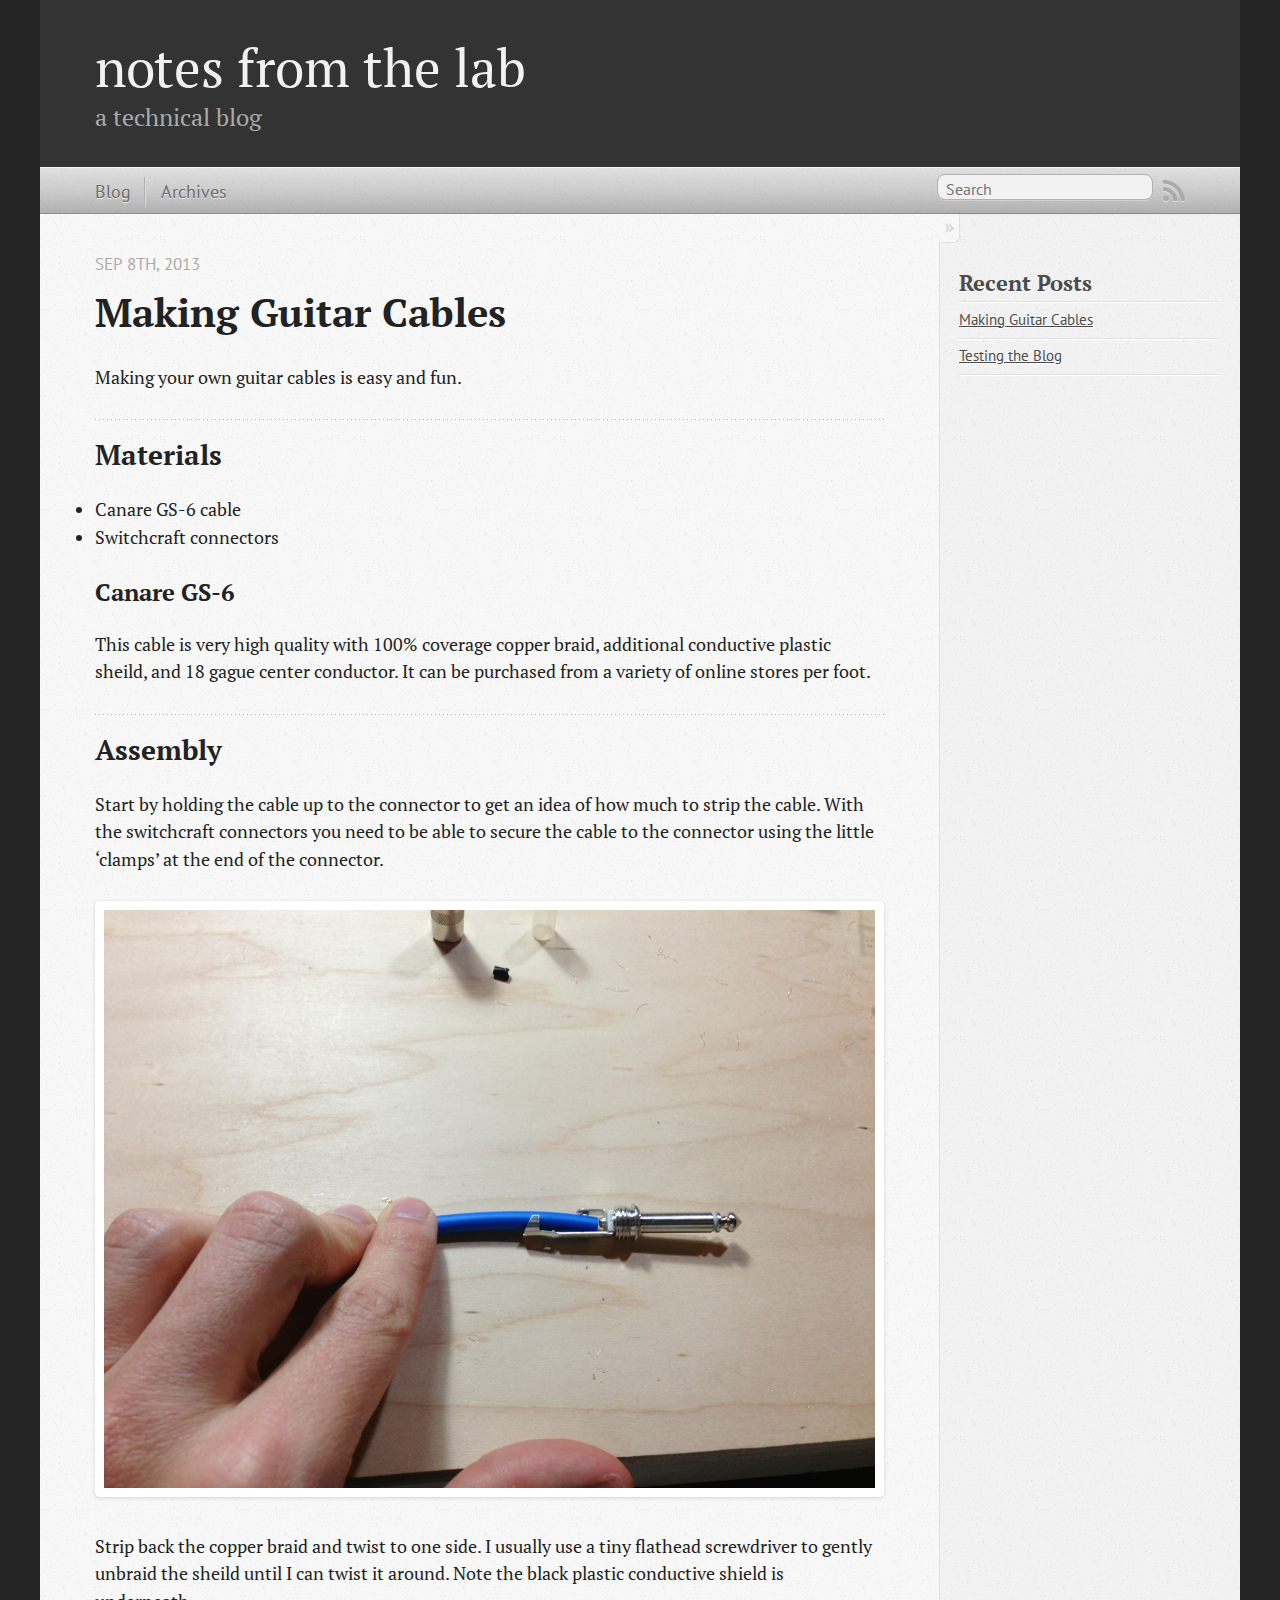
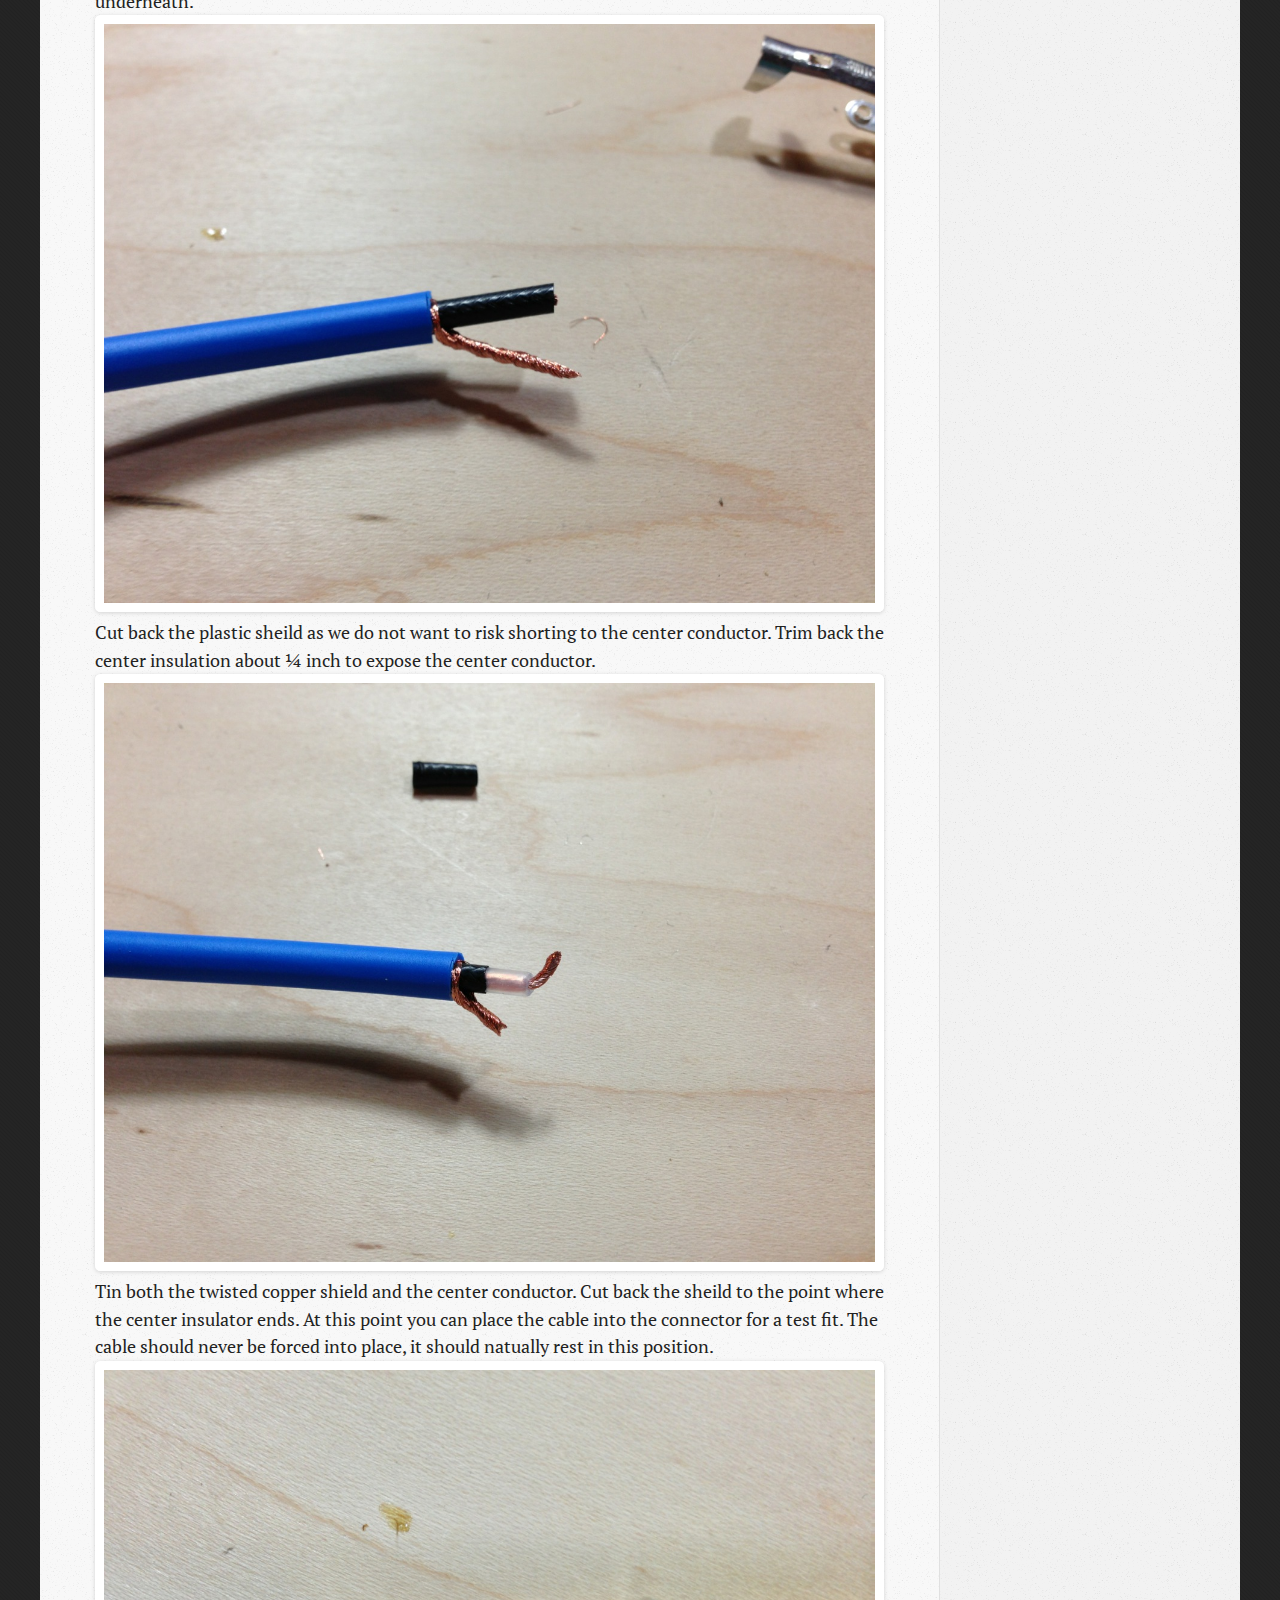
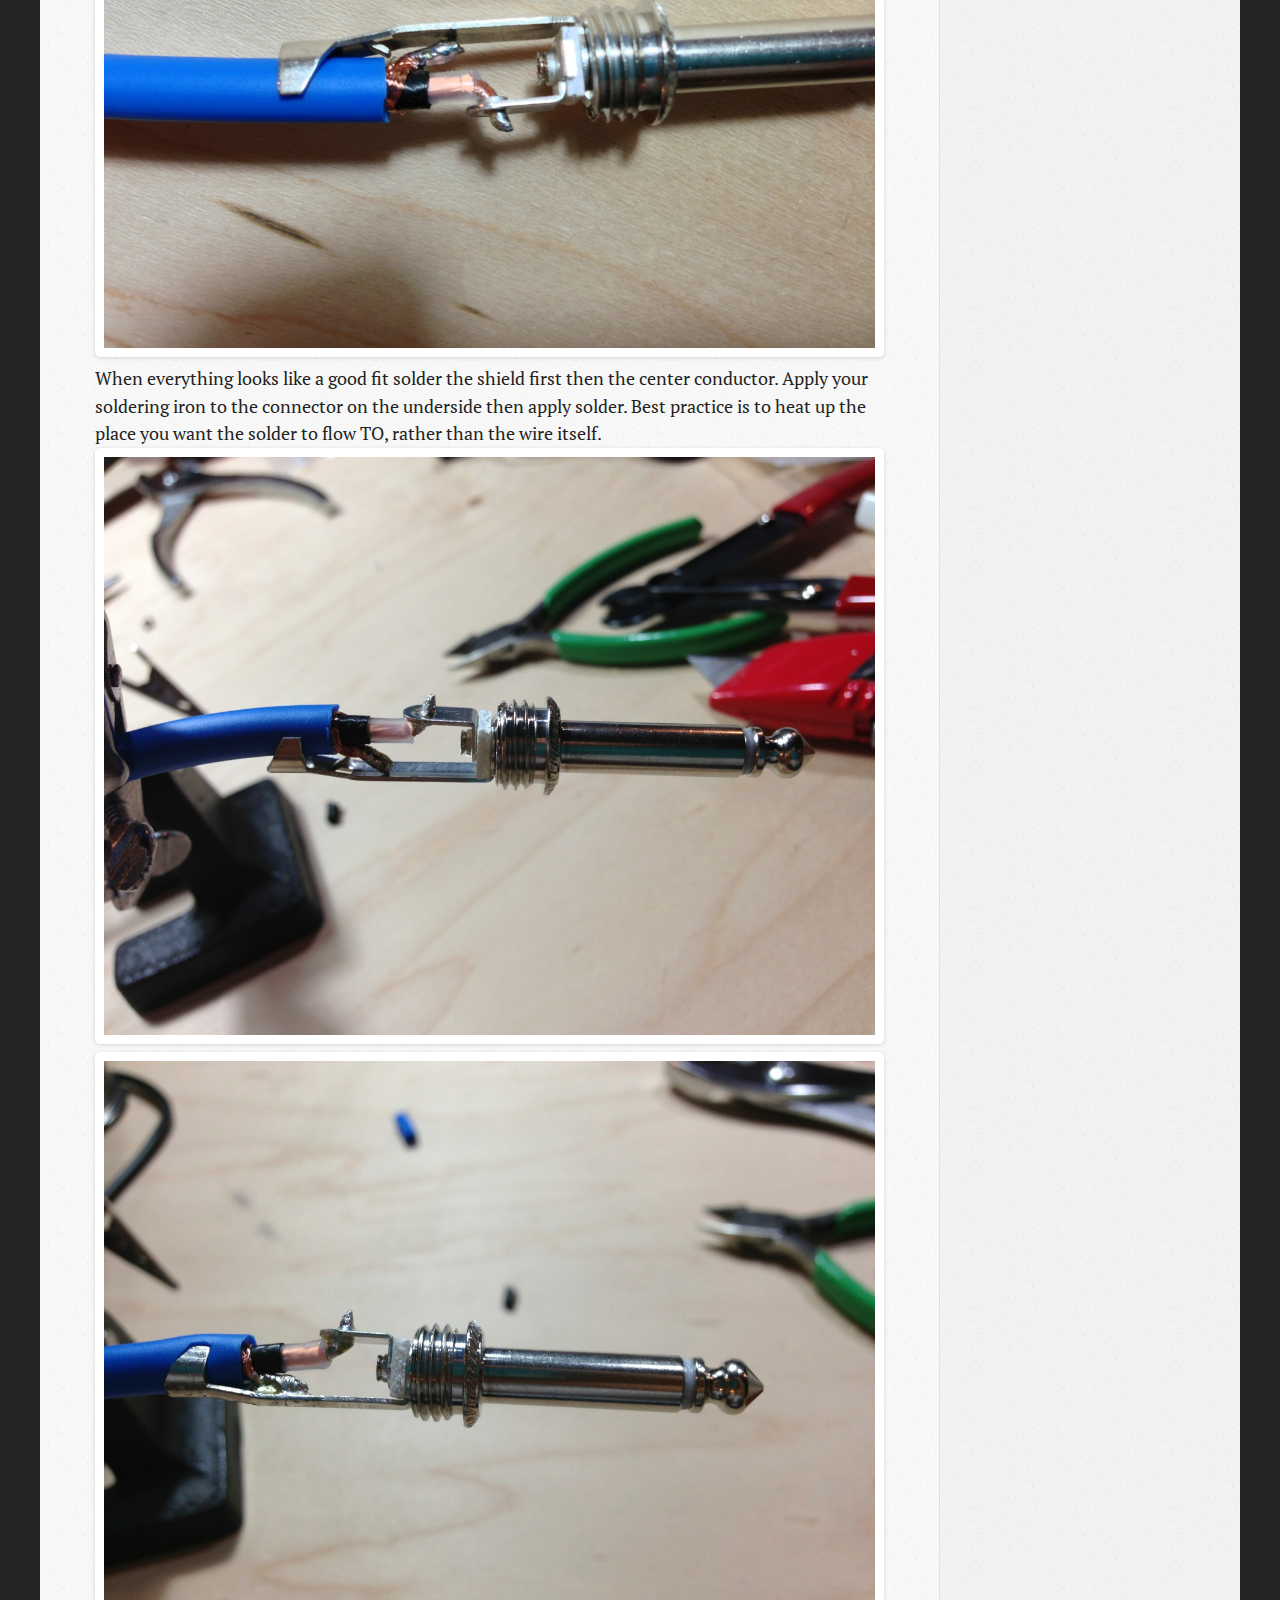
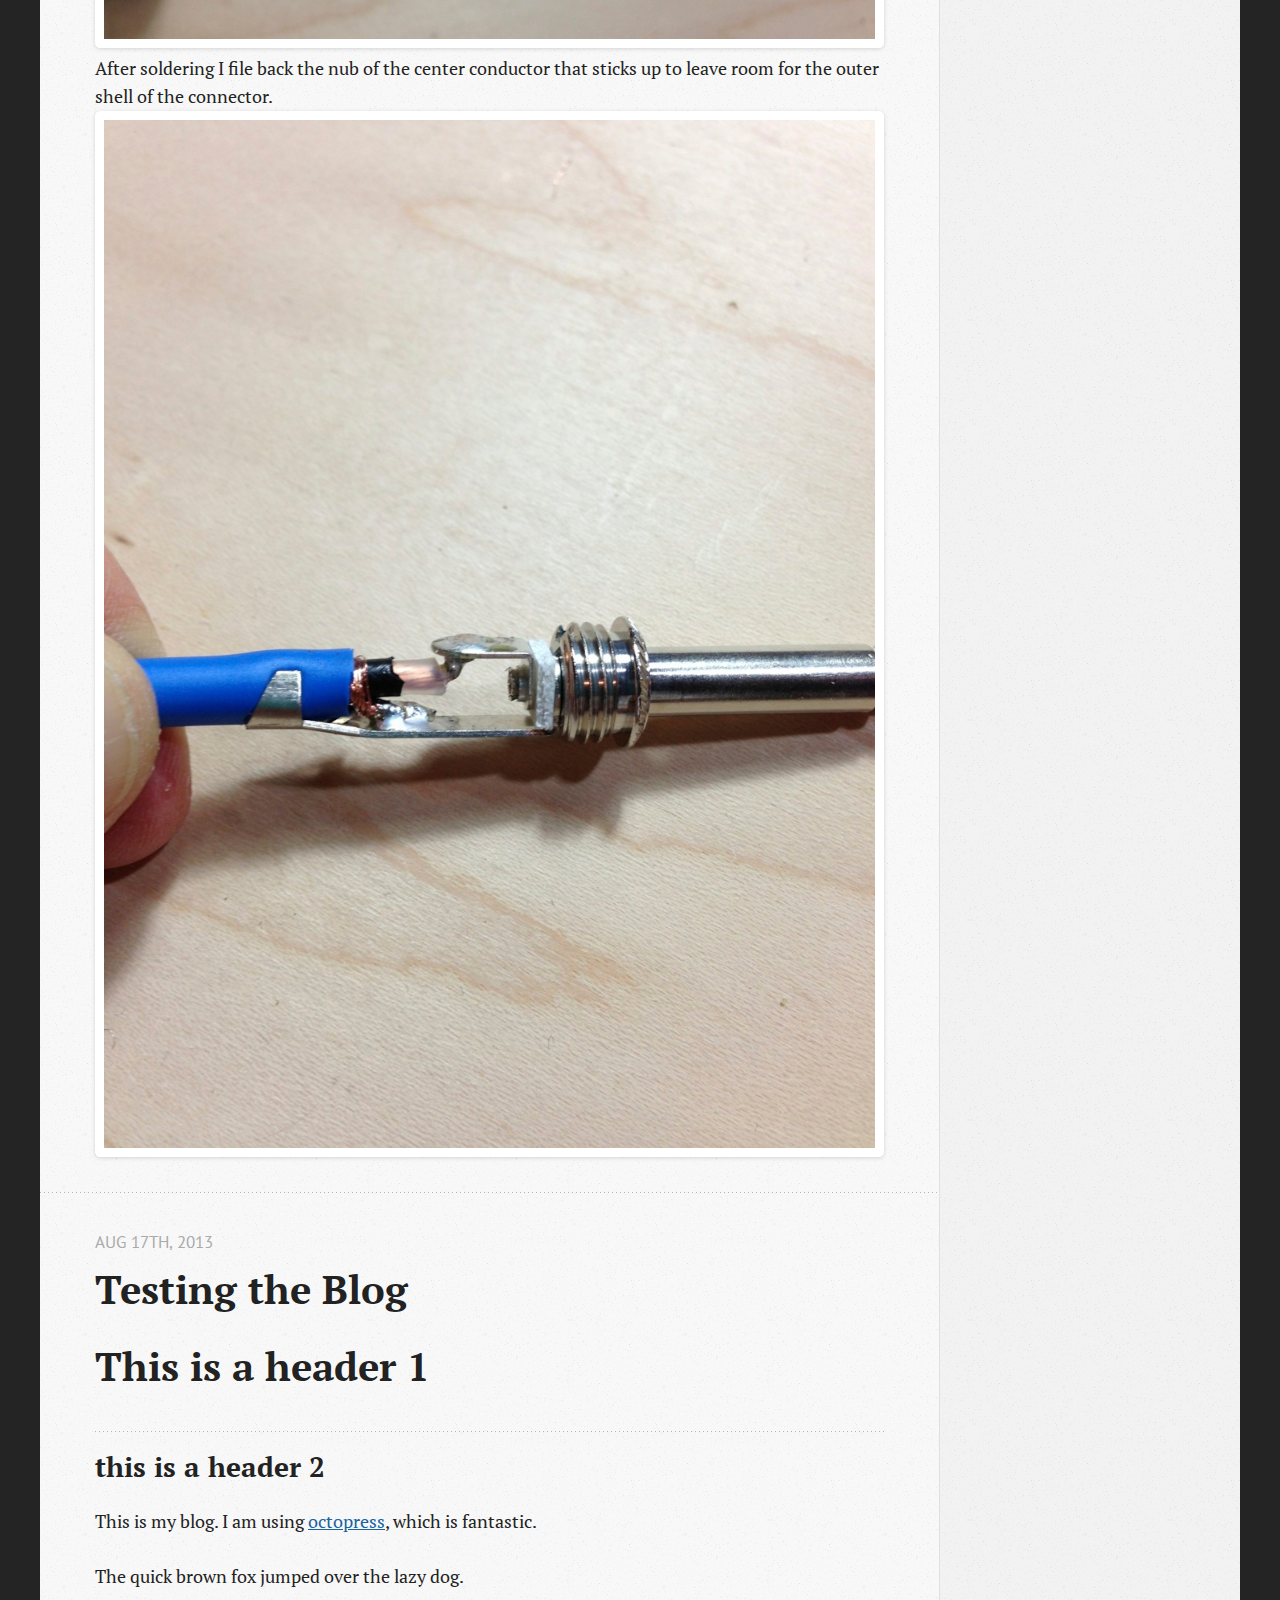
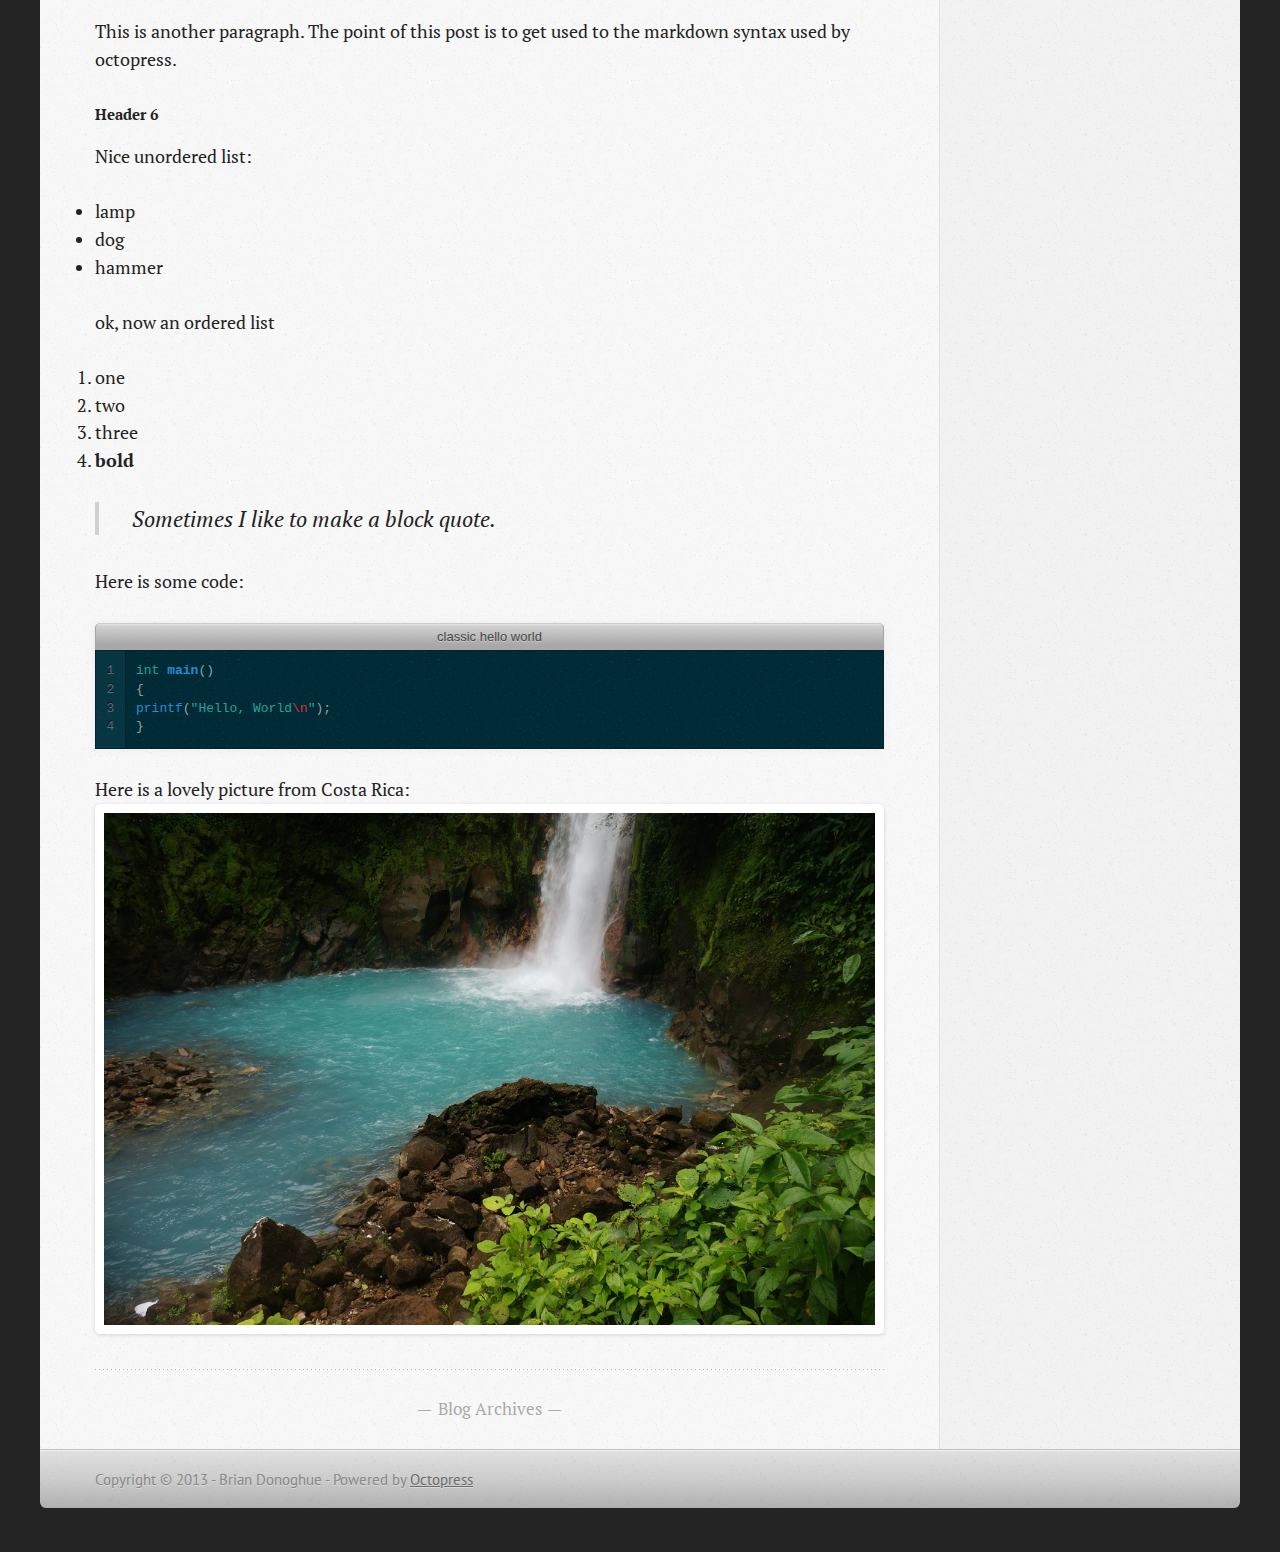
==== commit a45ae5bb: "Site updated at 2013-12-06 01:14:59 UTC" ====
--- a/index.html
+++ b/index.html
@@ -5,7 +5,7 @@
 <!--[if (gt IE 8)|(gt IEMobile 7)|!(IEMobile)|!(IE)]><!--><html class="no-js" lang="en"><!--<![endif]-->
 <head>
   <meta charset="utf-8">
-  <title>making things work</title>
+  <title>notes from the lab</title>
   <meta name="author" content="Brian Donoghue">
 
   
@@ -22,7 +22,7 @@
   <link rel="canonical" href="http://guitarengineer.github.io">
   <link href="/favicon.png" rel="icon">
   <link href="/stylesheets/screen.css" media="screen, projection" rel="stylesheet" type="text/css">
-  <link href="/atom.xml" rel="alternate" title="making things work" type="application/atom+xml">
+  <link href="/atom.xml" rel="alternate" title="notes from the lab" type="application/atom+xml">
   <script src="/javascripts/modernizr-2.0.js"></script>
   <script src="//ajax.googleapis.com/ajax/libs/jquery/1.9.1/jquery.min.js"></script>
   <script>!window.jQuery && document.write(unescape('%3Cscript src="./javascripts/lib/jquery.min.js"%3E%3C/script%3E'))</script>
@@ -37,9 +37,9 @@
 
 <body   >
   <header role="banner"><hgroup>
-  <h1><a href="/">making things work</a></h1>
-  
-    <h2></h2>
+  <h1><a href="/">notes from the lab</a></h1>
+  
+    <h2>a technical blog</h2>
   
 </hgroup>
 
@@ -116,26 +116,26 @@
 With the switchcraft connectors you need to be able to secure the cable to the connector
 using the little &lsquo;clamps&rsquo; at the end of the connector.</p>
 
-<p><img src="./../images/canare_cables/IMG_2337.jpg"></p>
+<p><img src="/images/canare_cables/IMG_2337.jpg"></p>
 
 <p>Strip back the copper braid and twist to one side. I usually use a tiny flathead screwdriver
 to gently unbraid the sheild until I can twist it around. Note the black plastic conductive
 shield is underneath.
-<img src="./../images/canare_cables/IMG_2340.jpg">
+<img src="/images/canare_cables/IMG_2340.jpg">
 Cut back the plastic sheild as we do not want to risk shorting to the center conductor.
 Trim back the center insulation about &frac14; inch to expose the center conductor.
-<img src="./../images/canare_cables/IMG_2341.jpg">
+<img src="/images/canare_cables/IMG_2341.jpg">
 Tin both the twisted copper shield and the center conductor. Cut back the sheild to the point where the center insulator ends.
 At this point you can place the cable into the connector for a test fit. The cable should never be forced into place,
 it should natually rest in this position.
-<img src="./../images/canare_cables/IMG_2332.jpg">
+<img src="/images/canare_cables/IMG_2332.jpg">
 When everything looks like a good fit solder the shield first then the center conductor.
 Apply your soldering iron to the connector on the underside then apply solder. Best practice is to heat
 up the place you want the solder to flow TO, rather than the wire itself.
-<img src="./../images/canare_cables/IMG_2343.jpg">
-<img src="./../images/canare_cables/IMG_2345.jpg">
+<img src="/images/canare_cables/IMG_2343.jpg">
+<img src="/images/canare_cables/IMG_2345.jpg">
 After soldering I file back the nub of the center conductor that sticks up to leave room for the outer shell of the connector.
-<img src="./../images/canare_cables/IMG_2333.jpg"></p>
+<img src="/images/canare_cables/IMG_2333.jpg"></p>
 </div>
   
   
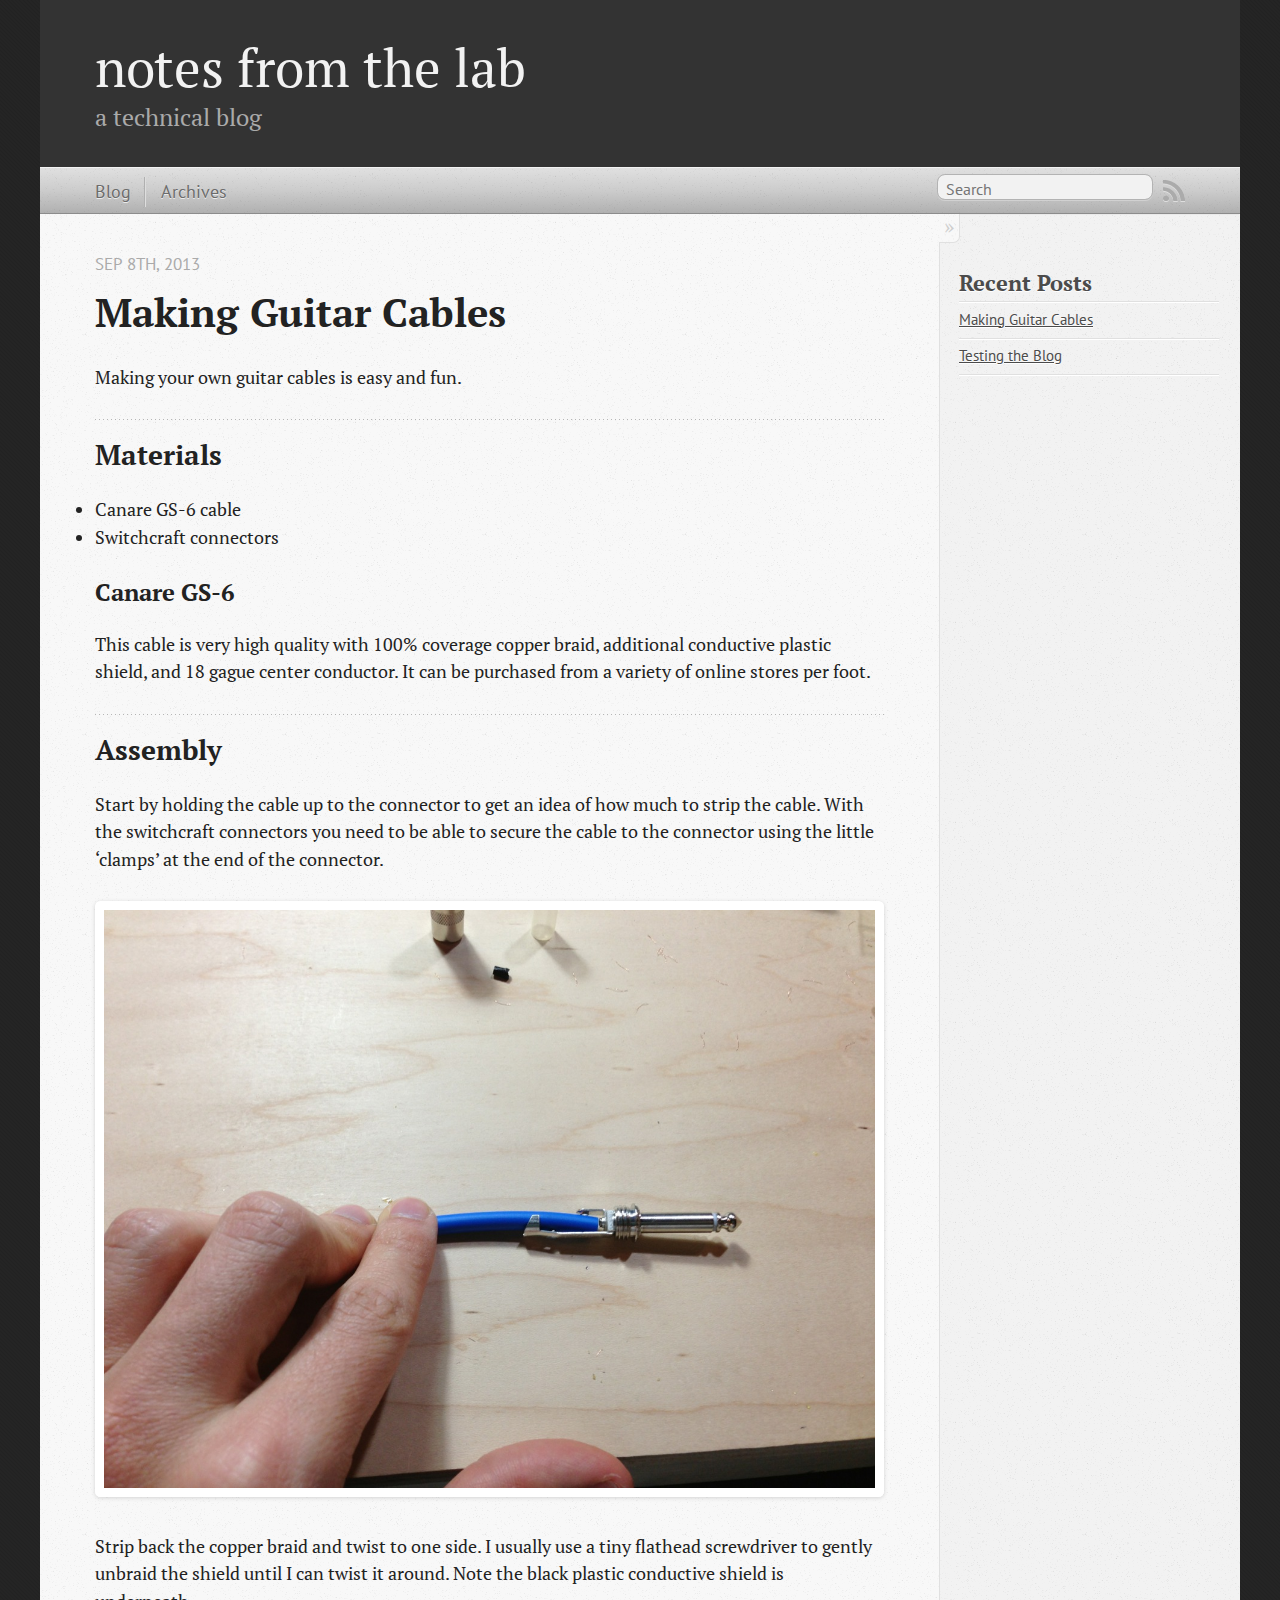
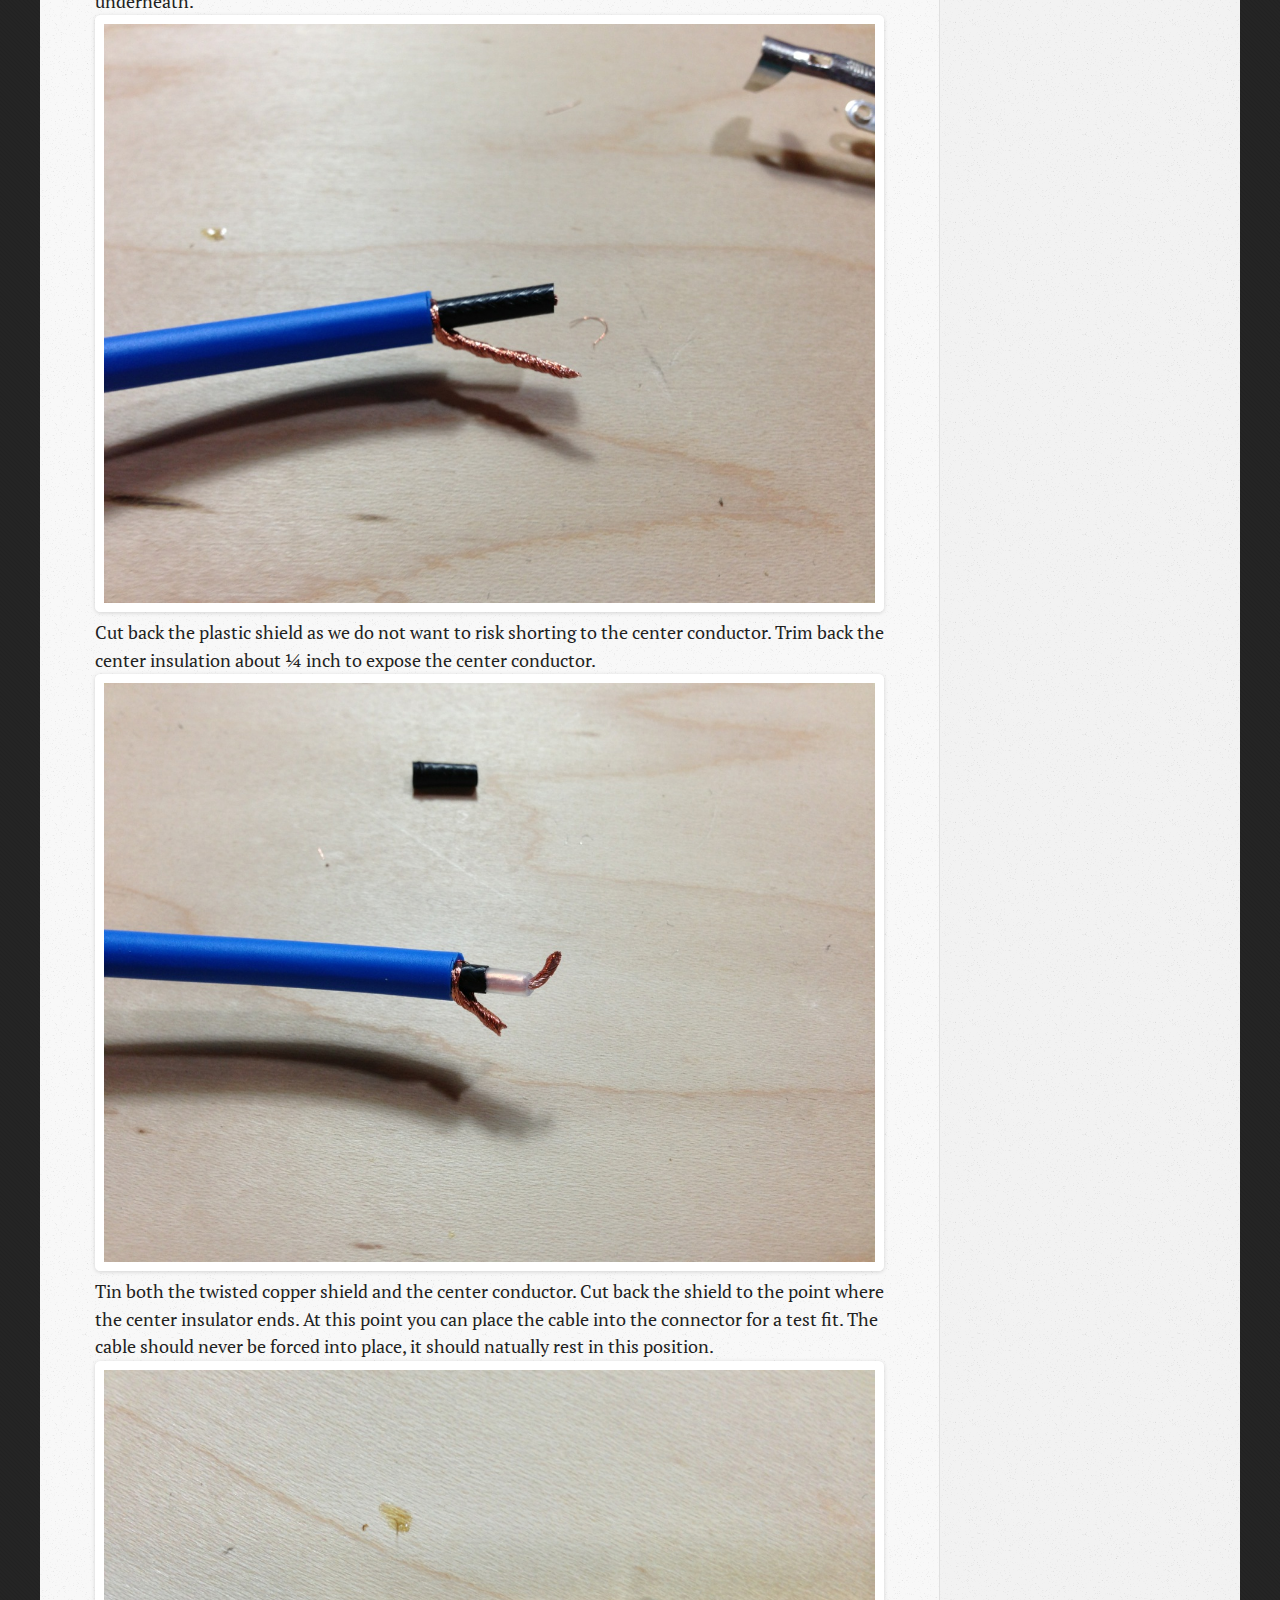
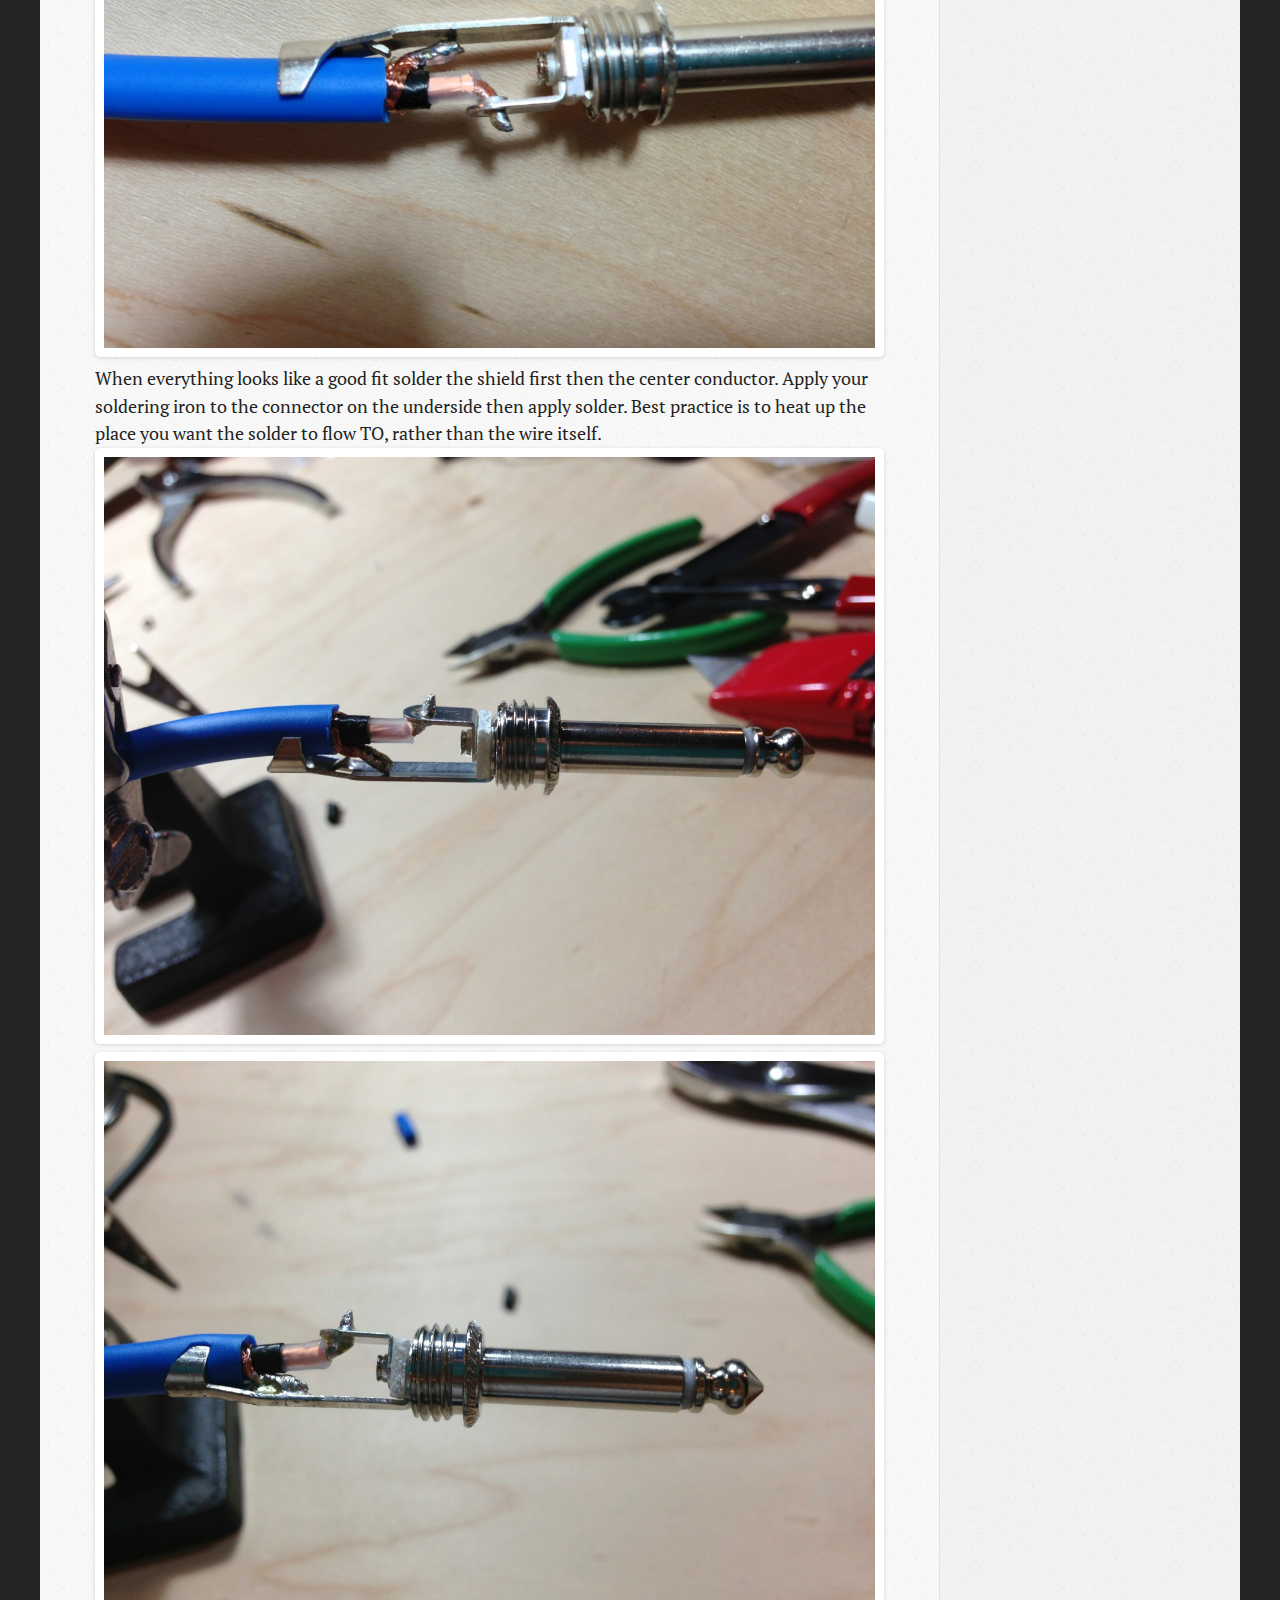
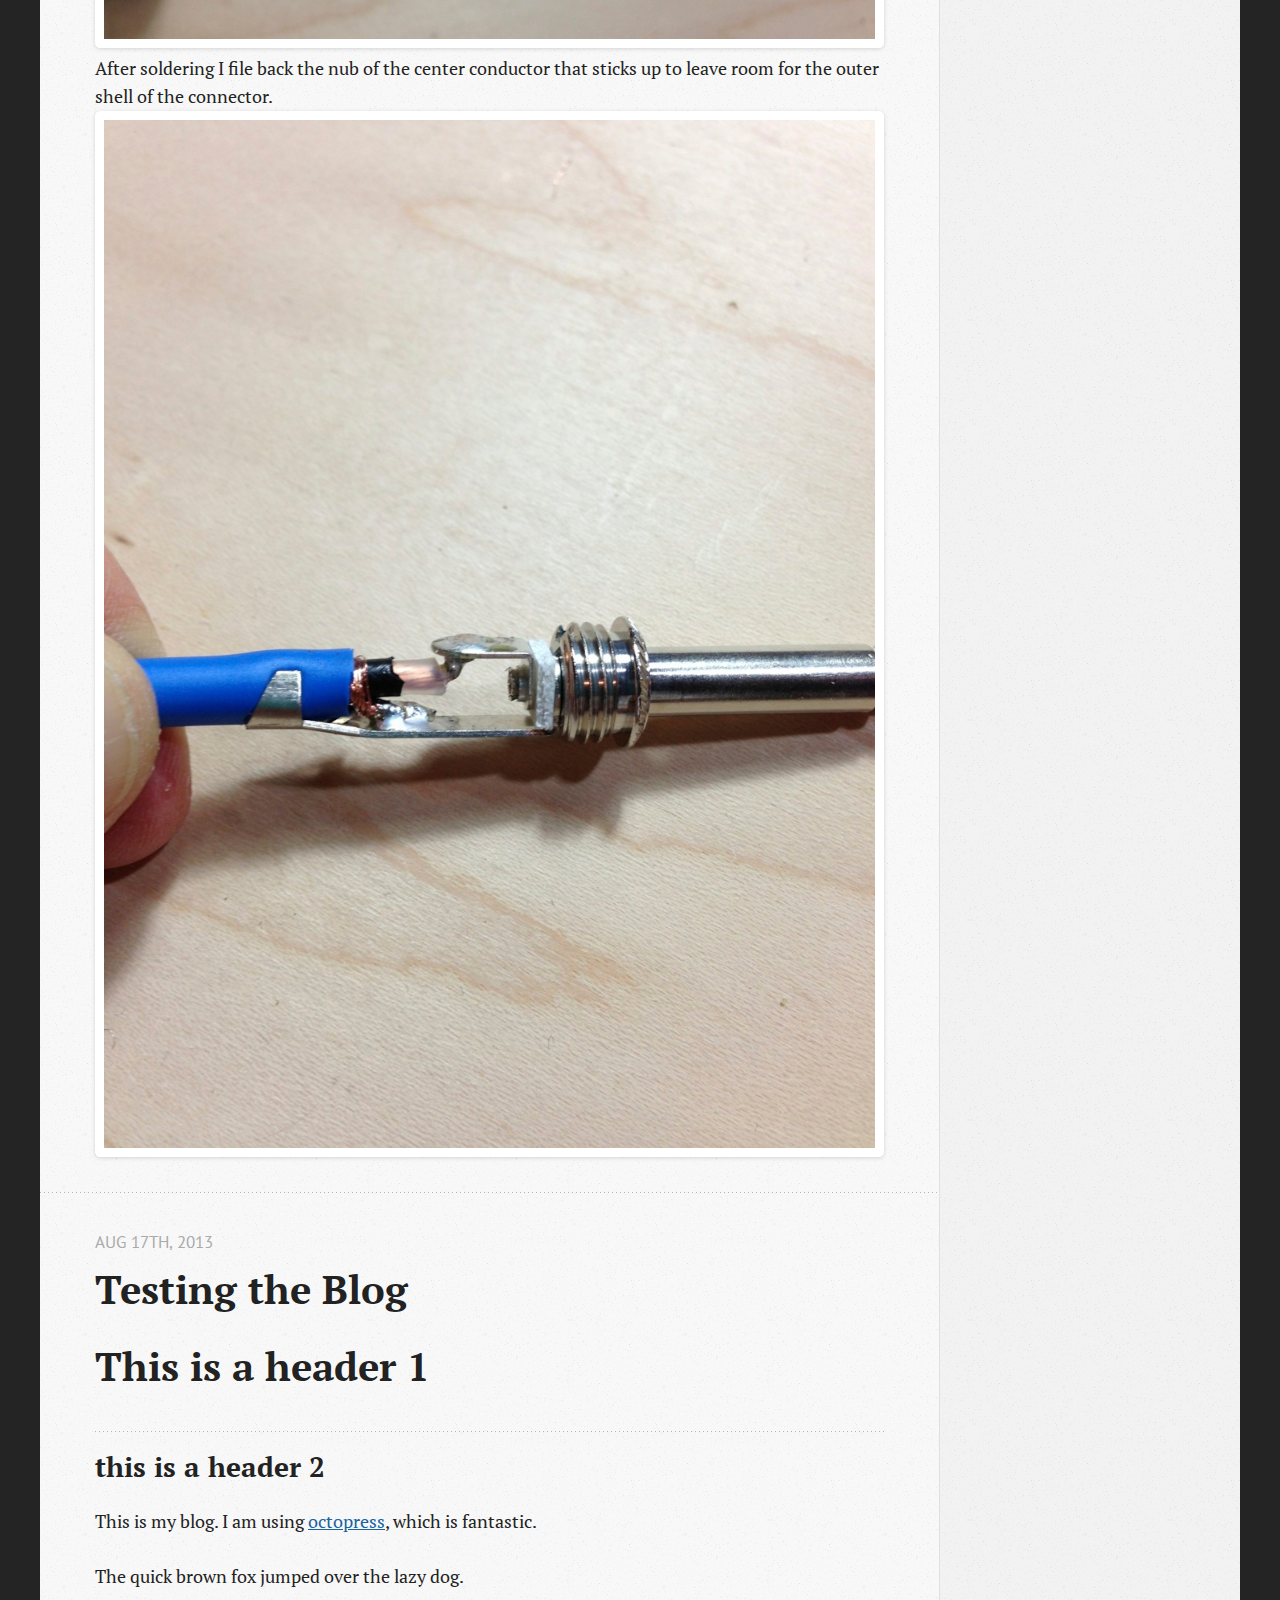
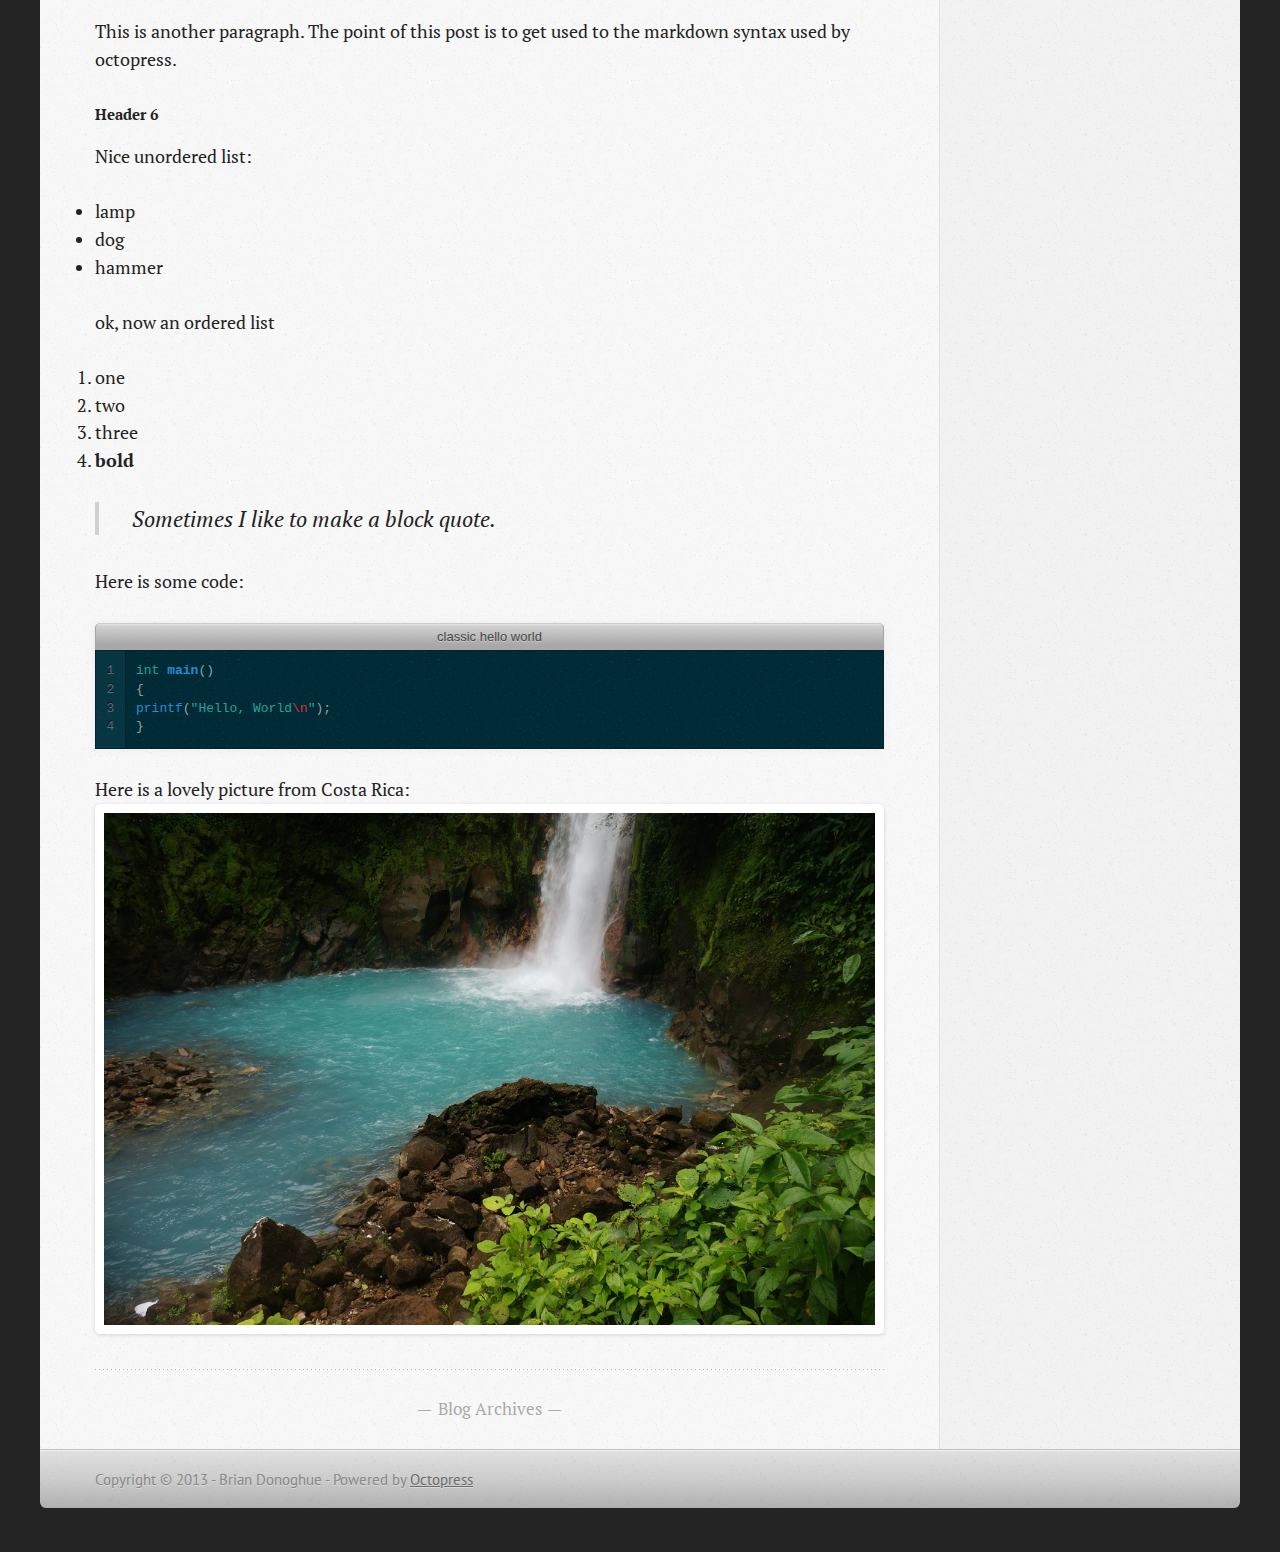
==== commit 290fbb73: "Site updated at 2013-12-06 01:18:08 UTC" ====
--- a/index.html
+++ b/index.html
@@ -107,7 +107,7 @@
 
 <h3>Canare GS-6</h3>
 
-<p>This cable is very high quality with 100% coverage copper braid, additional conductive plastic sheild, and 18 gague center conductor. It can be purchased from a
+<p>This cable is very high quality with 100% coverage copper braid, additional conductive plastic shield, and 18 gague center conductor. It can be purchased from a
 variety of online stores per foot.</p>
 
 <h2>Assembly</h2>
@@ -119,13 +119,13 @@
 <p><img src="/images/canare_cables/IMG_2337.jpg"></p>
 
 <p>Strip back the copper braid and twist to one side. I usually use a tiny flathead screwdriver
-to gently unbraid the sheild until I can twist it around. Note the black plastic conductive
+to gently unbraid the shield until I can twist it around. Note the black plastic conductive
 shield is underneath.
 <img src="/images/canare_cables/IMG_2340.jpg">
-Cut back the plastic sheild as we do not want to risk shorting to the center conductor.
+Cut back the plastic shield as we do not want to risk shorting to the center conductor.
 Trim back the center insulation about &frac14; inch to expose the center conductor.
 <img src="/images/canare_cables/IMG_2341.jpg">
-Tin both the twisted copper shield and the center conductor. Cut back the sheild to the point where the center insulator ends.
+Tin both the twisted copper shield and the center conductor. Cut back the shield to the point where the center insulator ends.
 At this point you can place the cable into the connector for a test fit. The cable should never be forced into place,
 it should natually rest in this position.
 <img src="/images/canare_cables/IMG_2332.jpg">
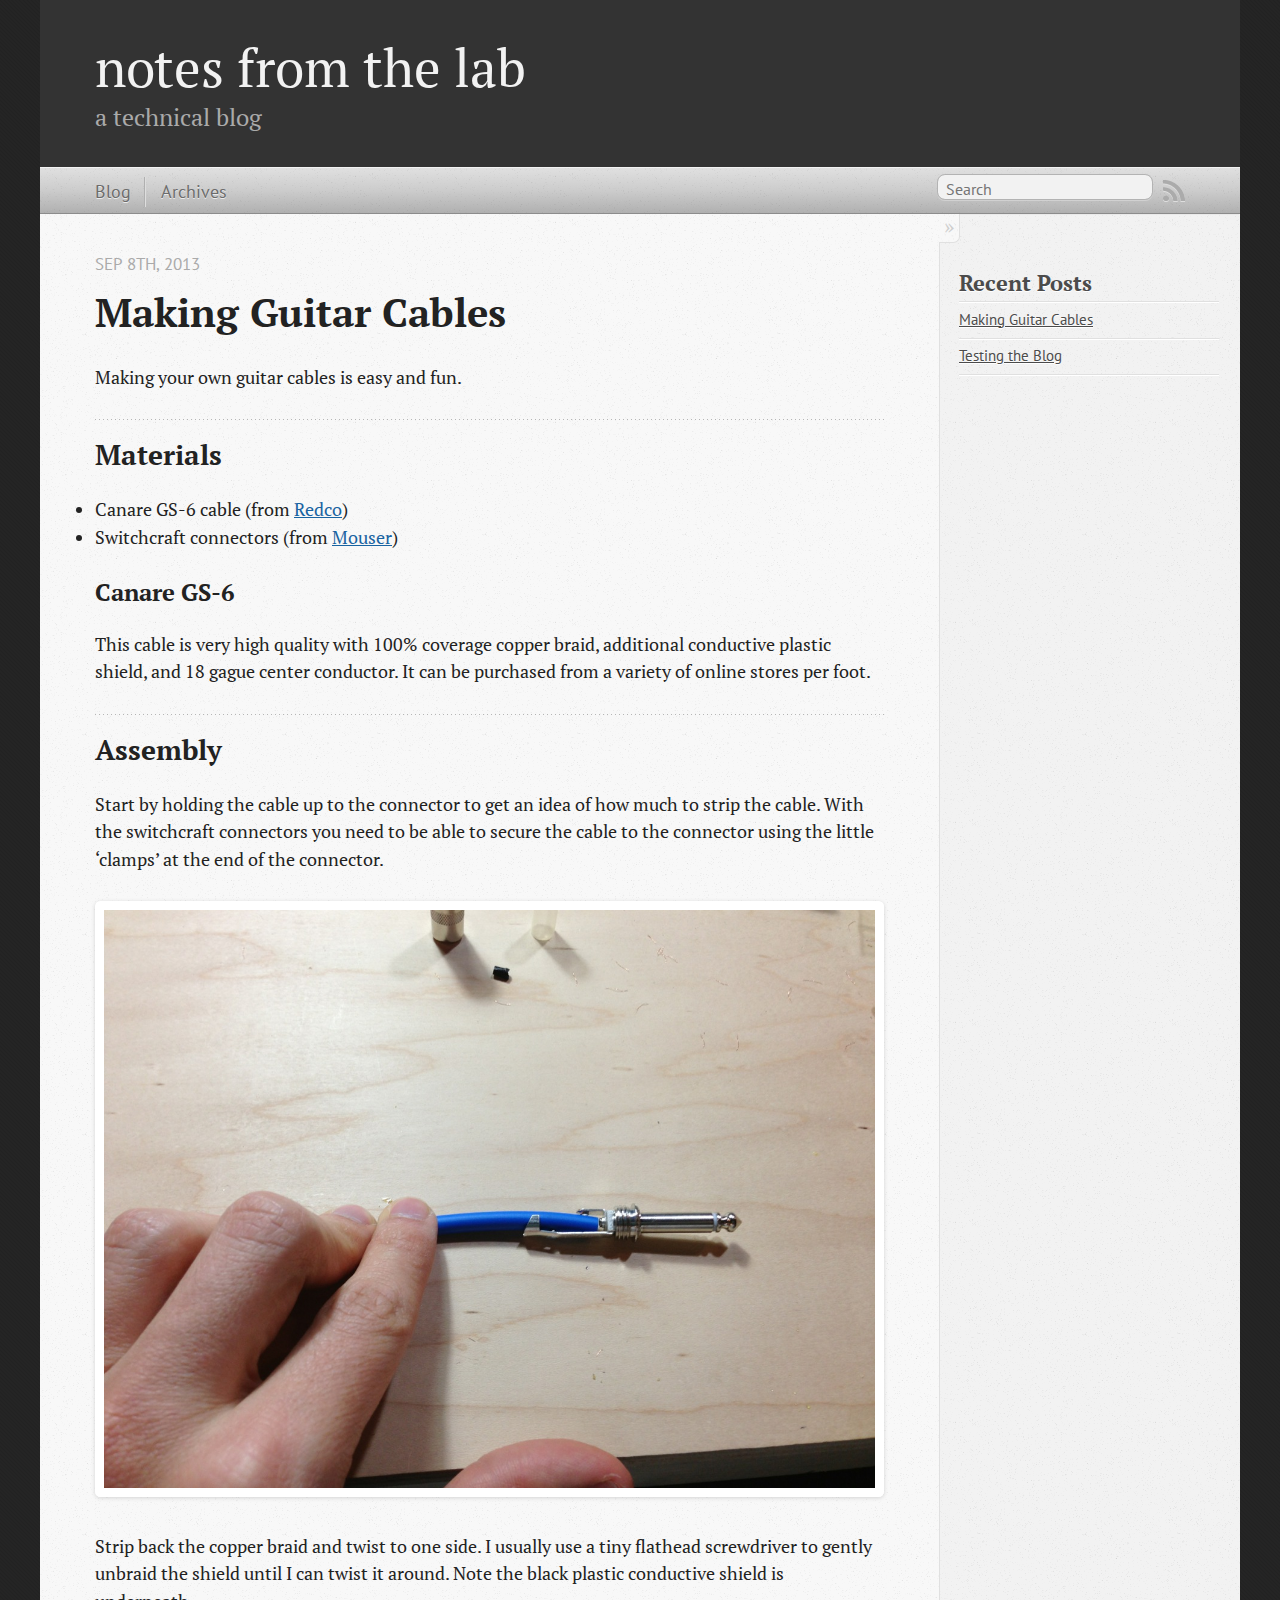
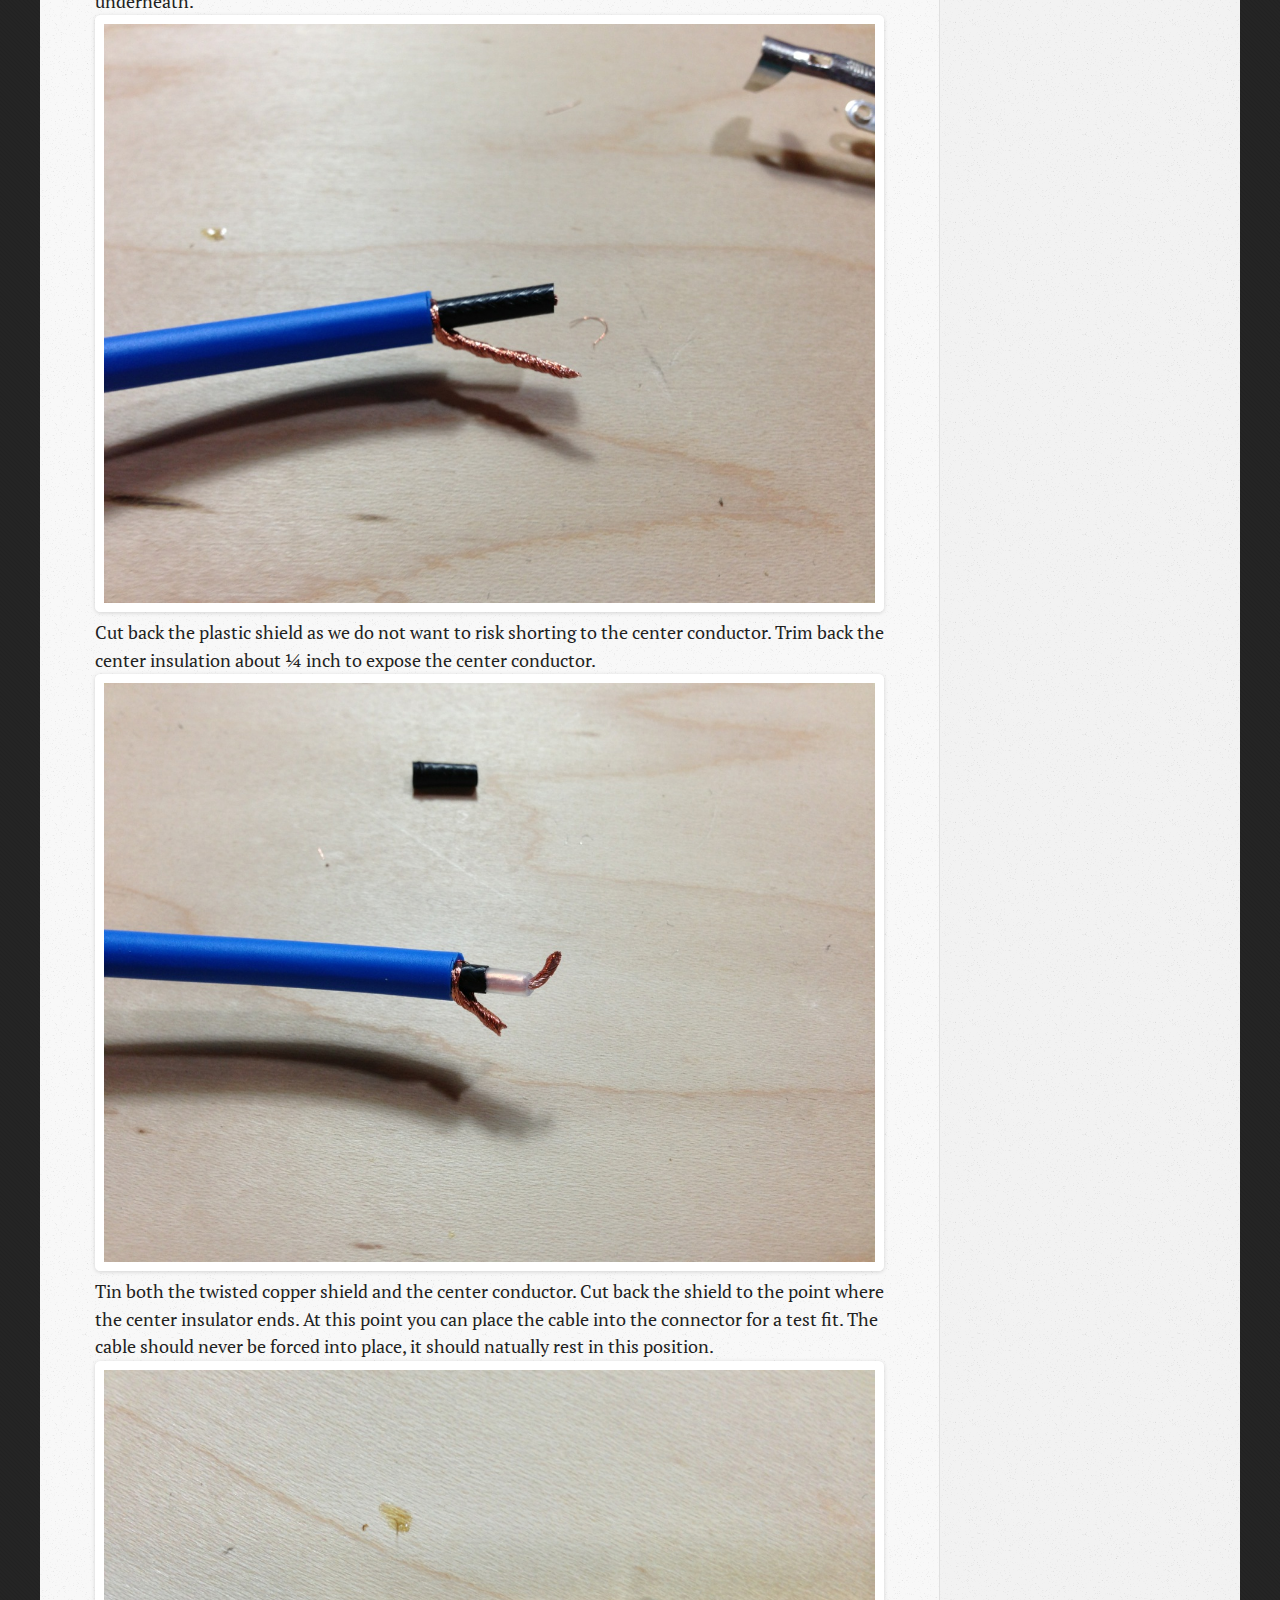
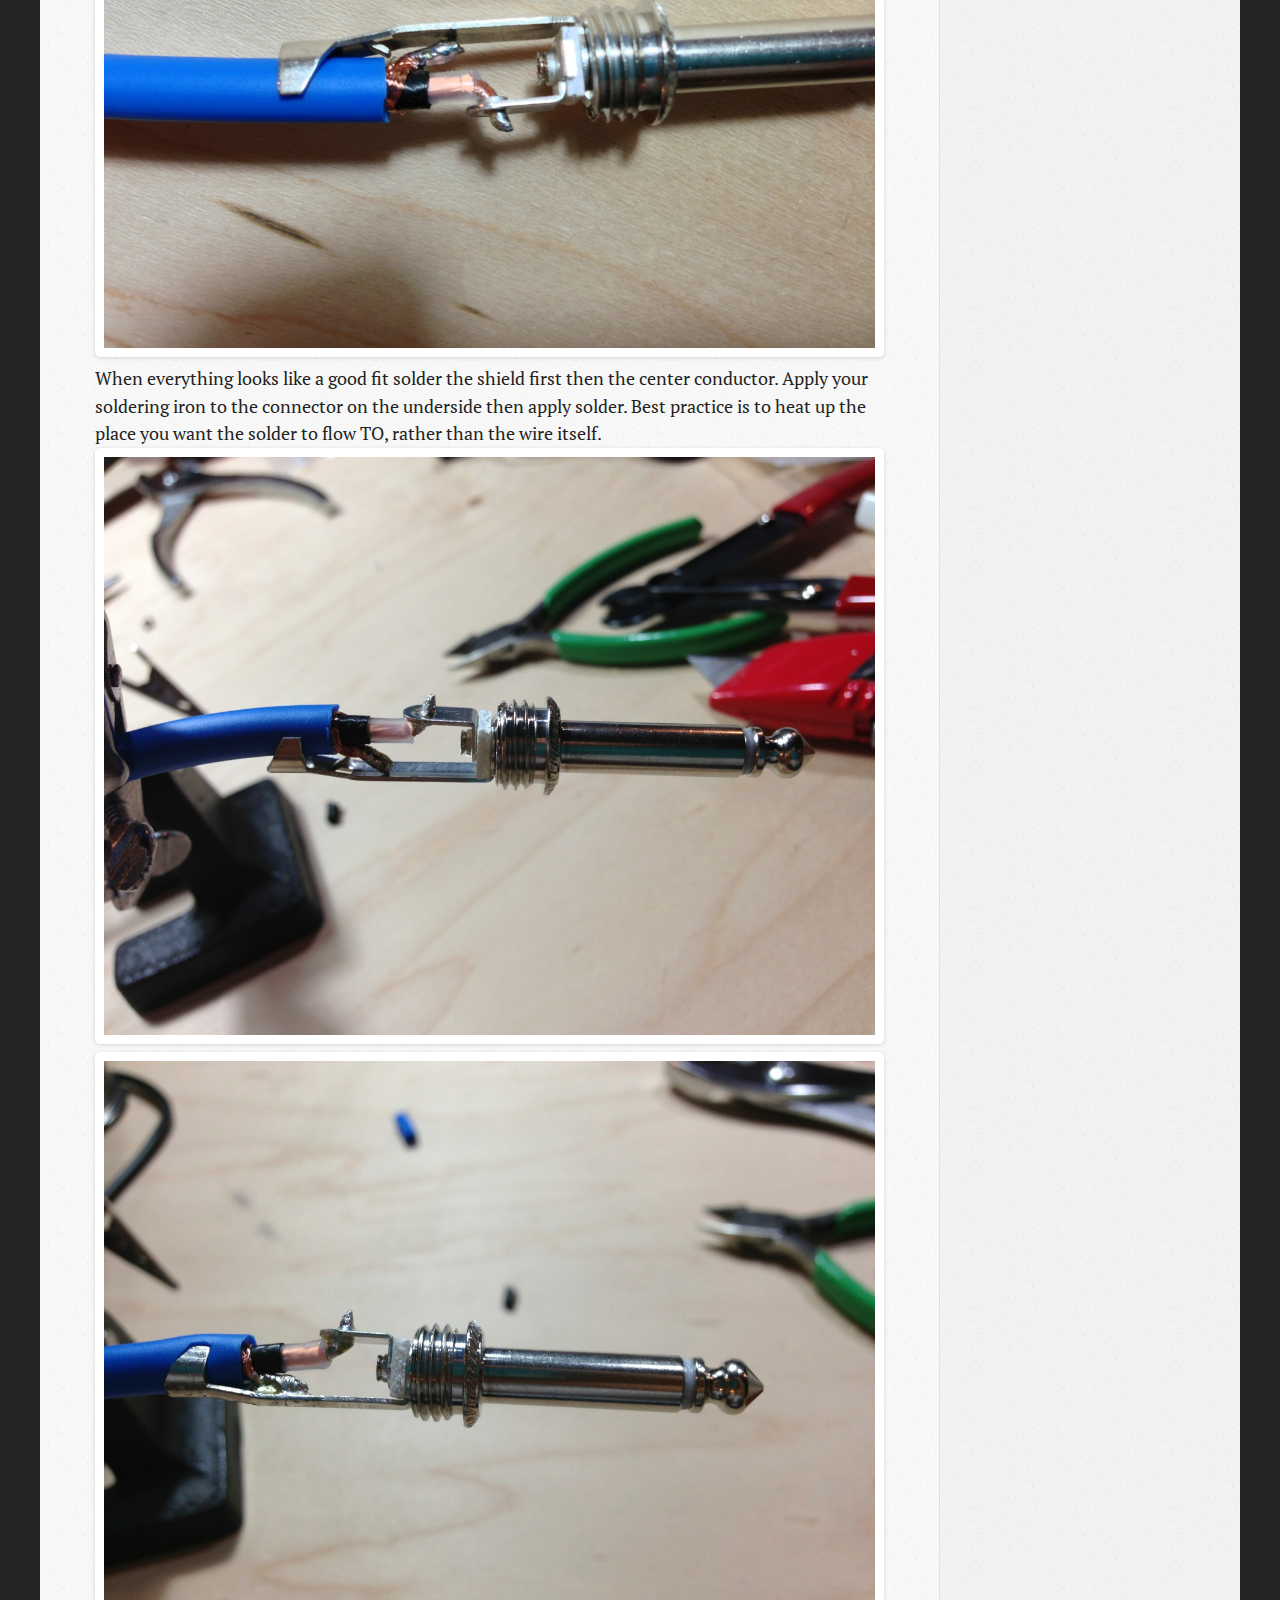
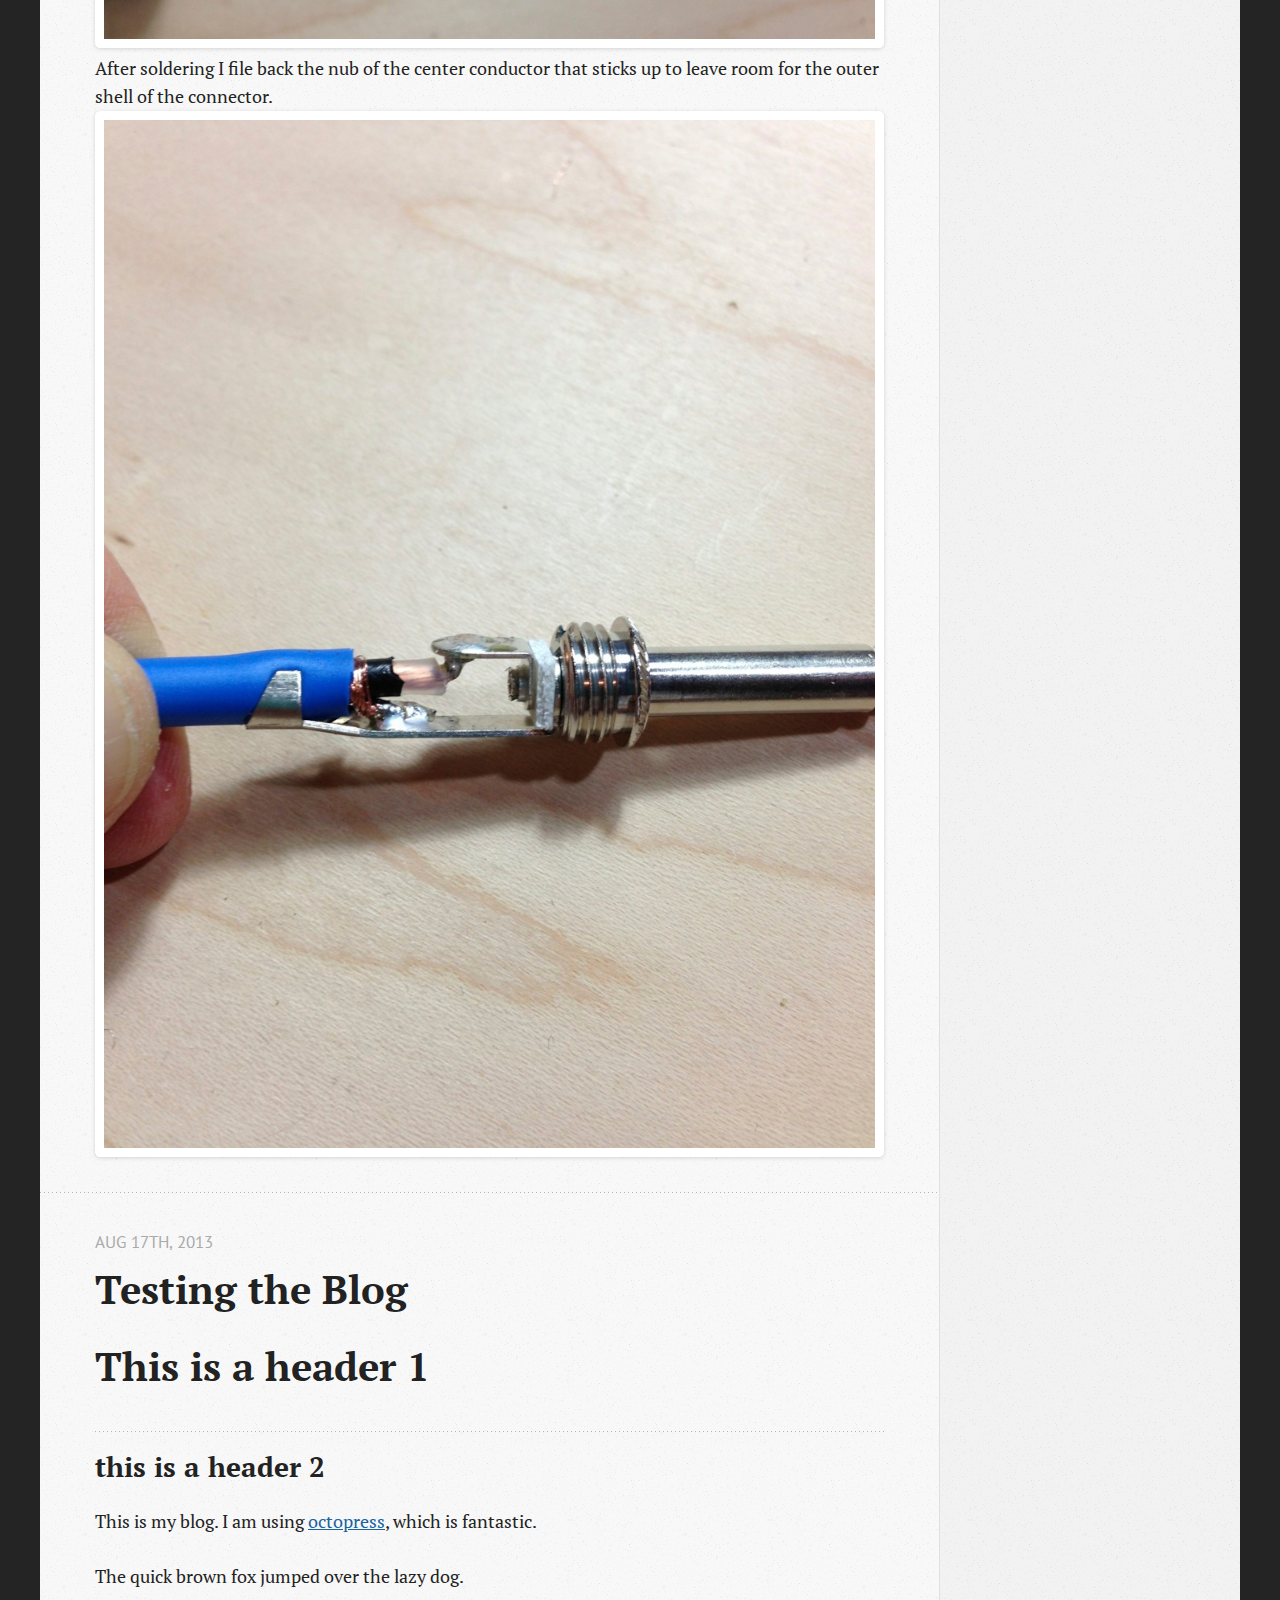
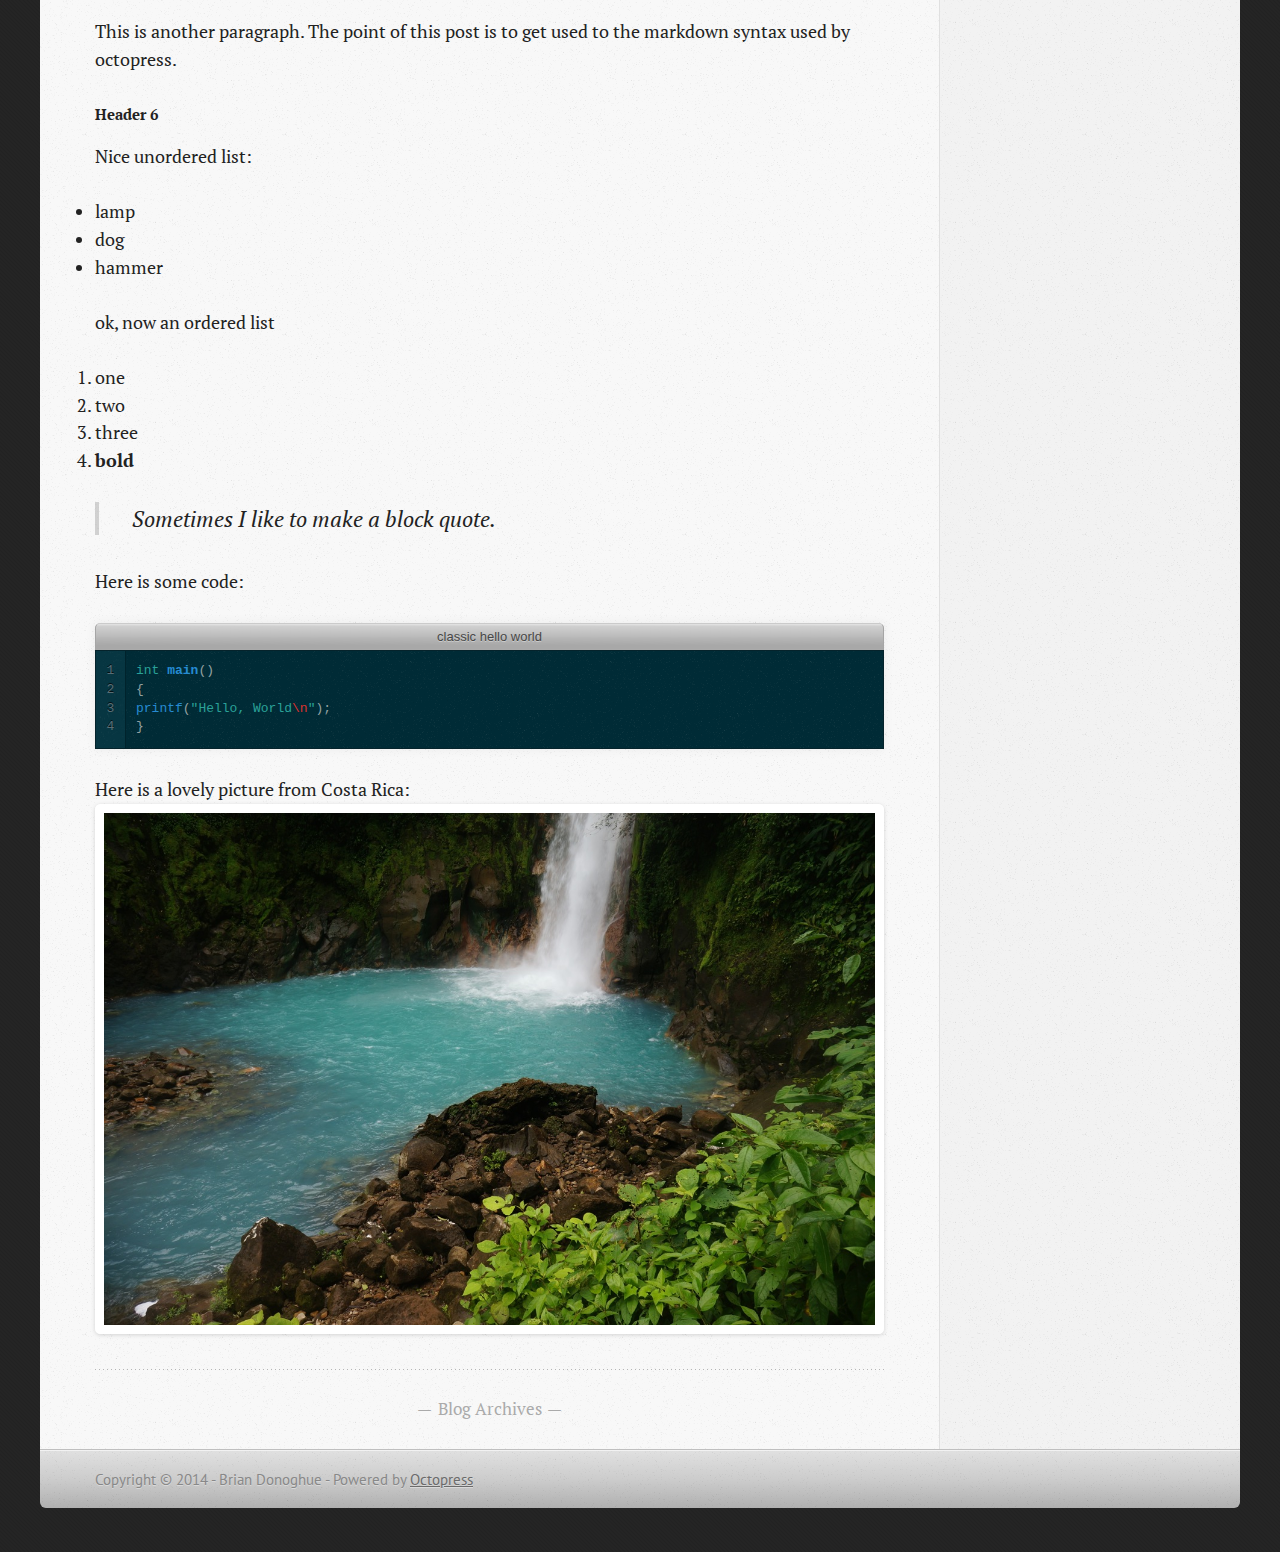
==== commit e8d2d379: "Site updated at 2014-02-09 17:26:54 UTC" ====
--- a/index.html
+++ b/index.html
@@ -9,8 +9,8 @@
   <meta name="author" content="Brian Donoghue">
 
   
-  <meta name="description" content="Making your own guitar cables is easy and fun. Materials Canare GS-6 cable
-Switchcraft connectors Canare GS-6 This cable is very high quality with &hellip;">
+  <meta name="description" content="Making your own guitar cables is easy and fun. Materials Canare GS-6 cable (from Redco)
+Switchcraft connectors (from Mouser) Canare GS-6 This cable &hellip;">
   
 
   <!-- http://t.co/dKP3o1e -->
@@ -100,8 +100,8 @@
 <h2>Materials</h2>
 
 <ul>
-<li>Canare GS-6 cable</li>
-<li>Switchcraft connectors</li>
+<li>Canare GS-6 cable (from <a href="http://www.redco.com/Canare-GS-6.html">Redco</a>)</li>
+<li>Switchcraft connectors (from <a href="http://www.mouser.com/Search/ProductDetail.aspx?R=280virtualkey50210000virtualkey502-280">Mouser</a>)</li>
 </ul>
 
 
@@ -259,7 +259,7 @@
     </div>
   </div>
   <footer role="contentinfo"><p>
-  Copyright &copy; 2013 - Brian Donoghue -
+  Copyright &copy; 2014 - Brian Donoghue -
   <span class="credit">Powered by <a href="http://octopress.org">Octopress</a></span>
 </p>
 
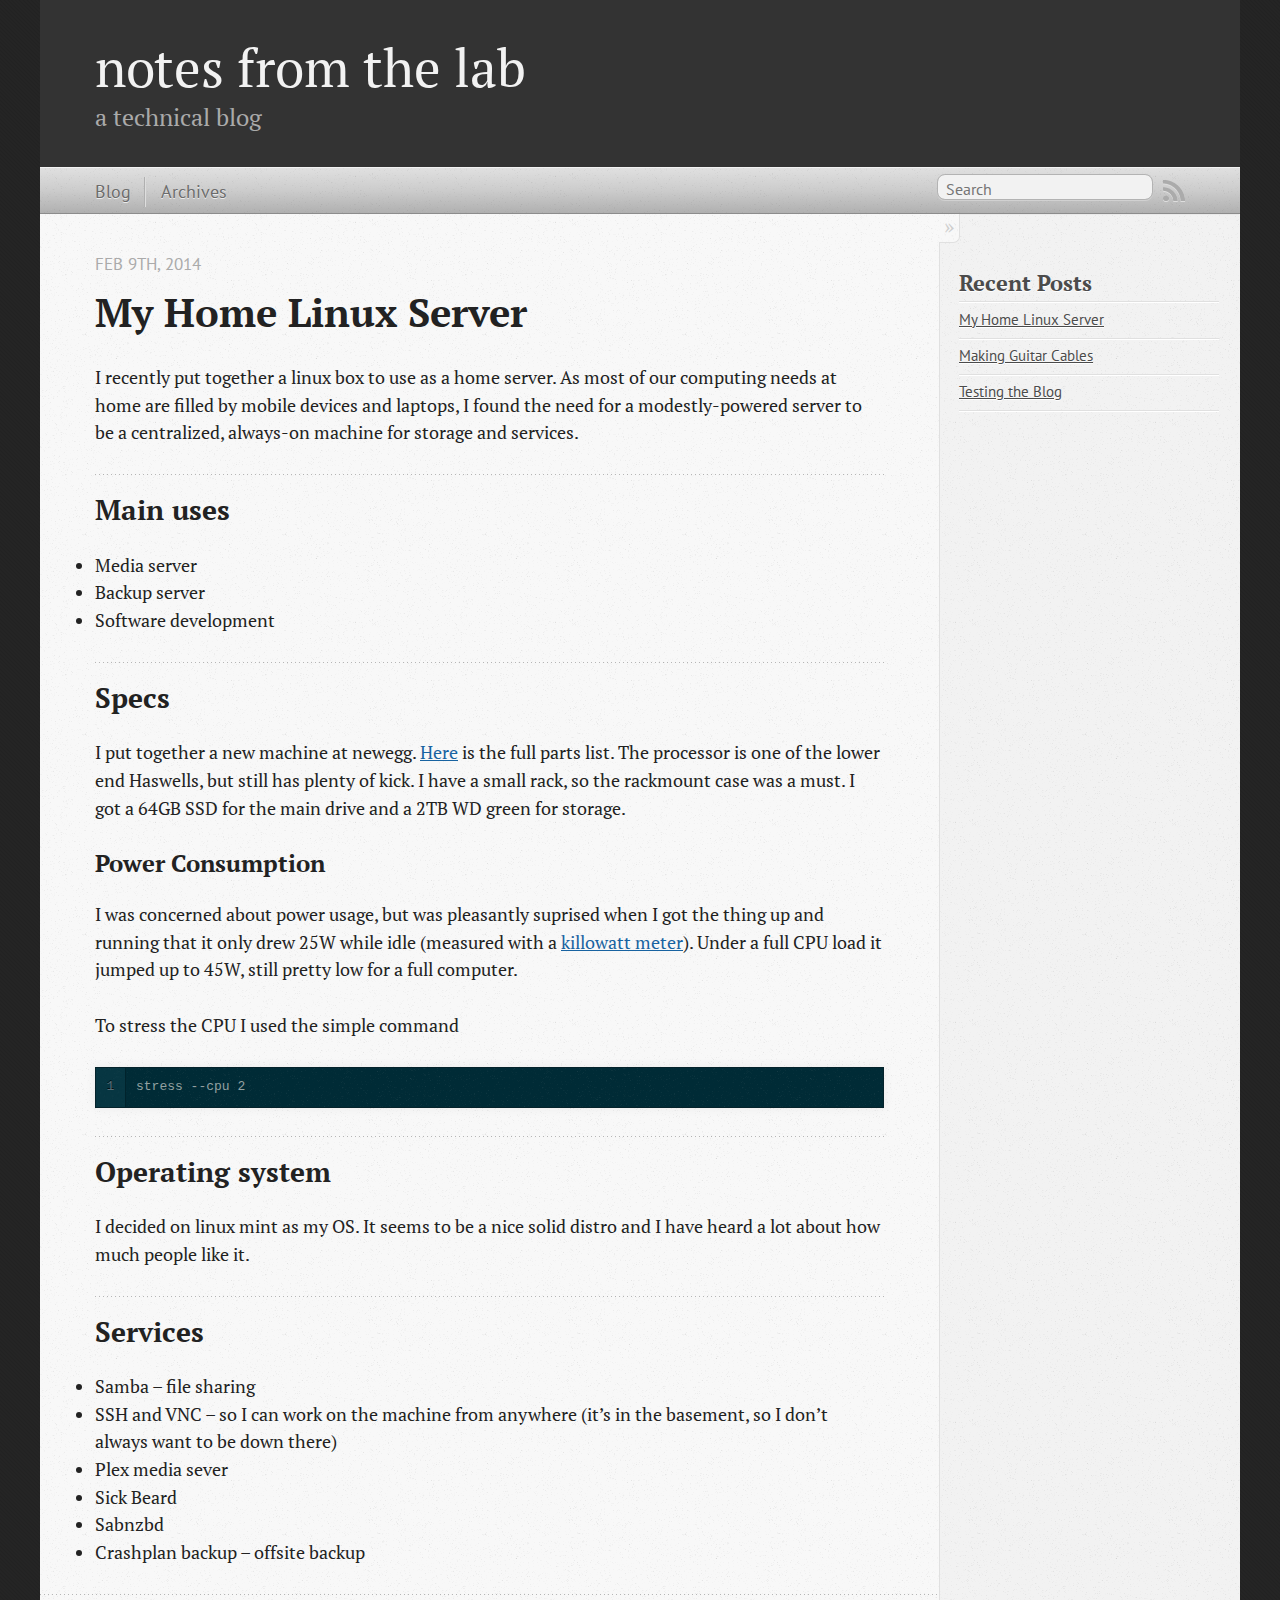
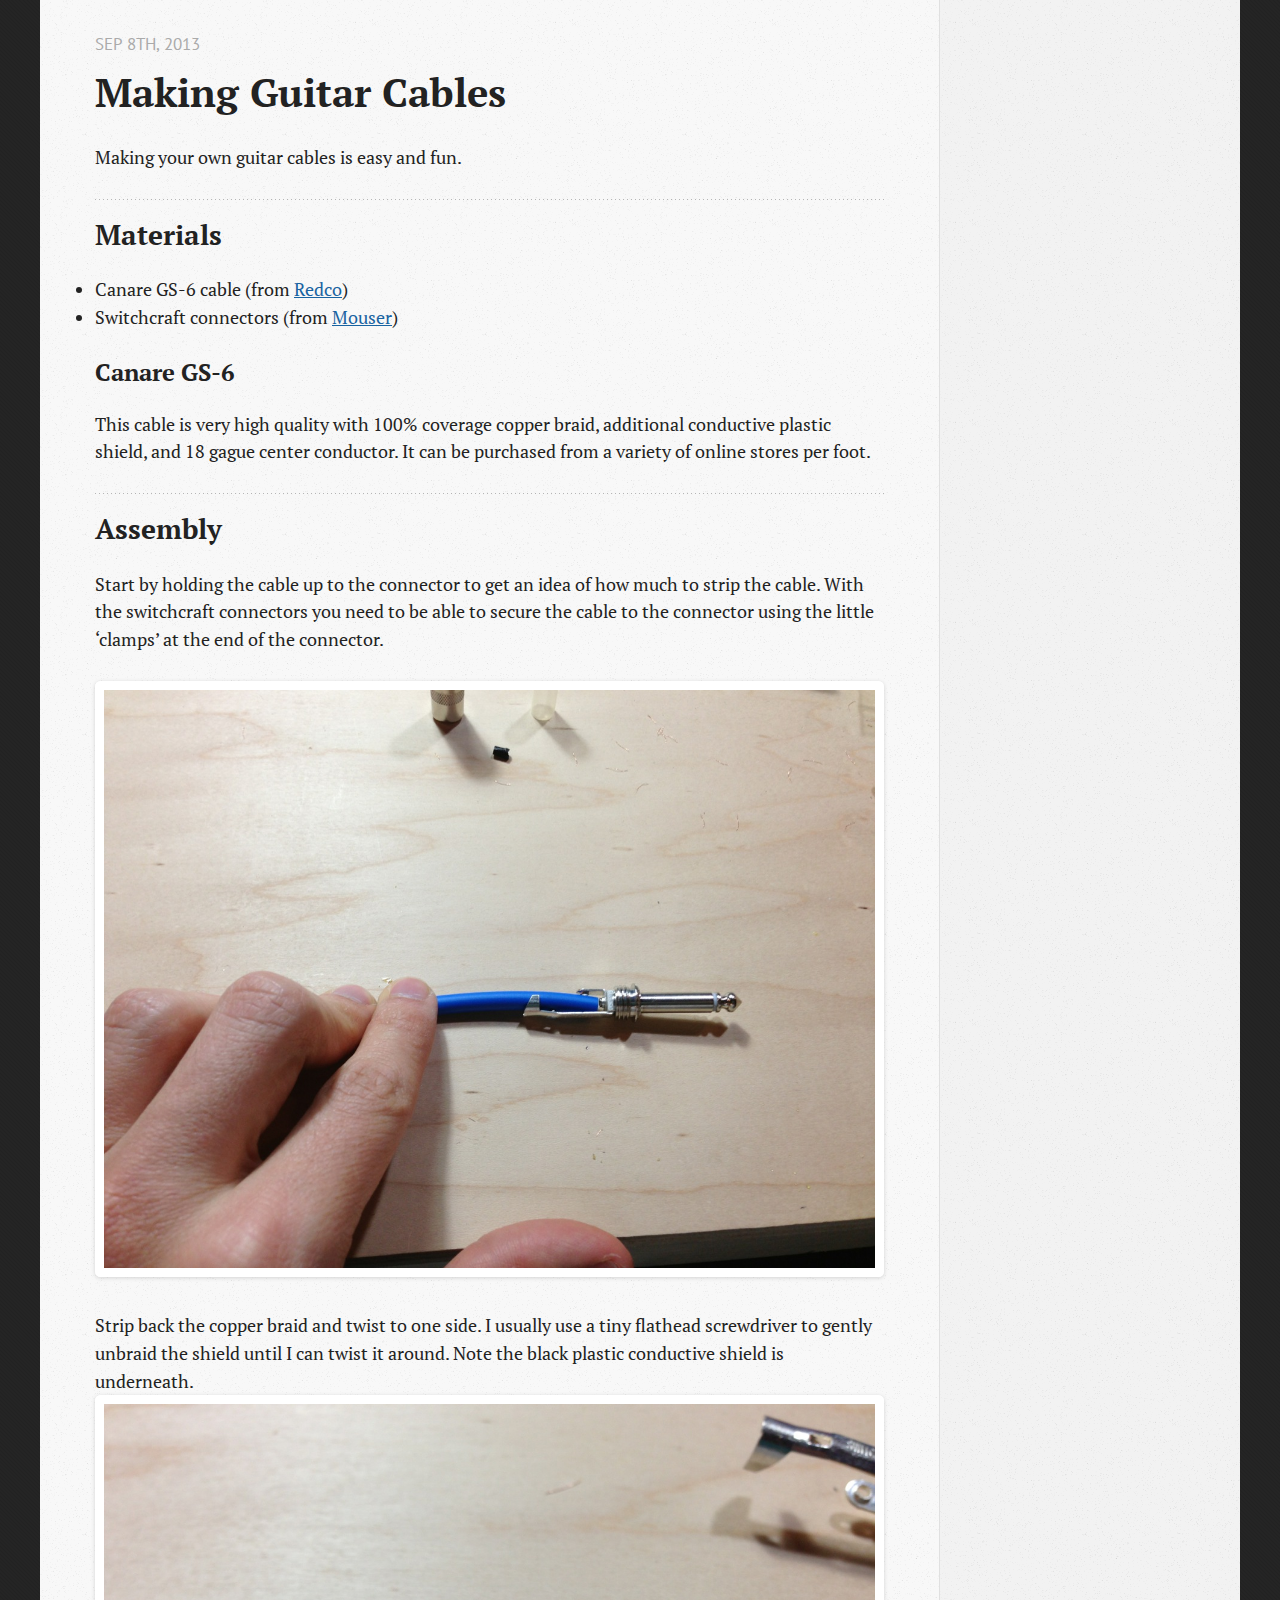
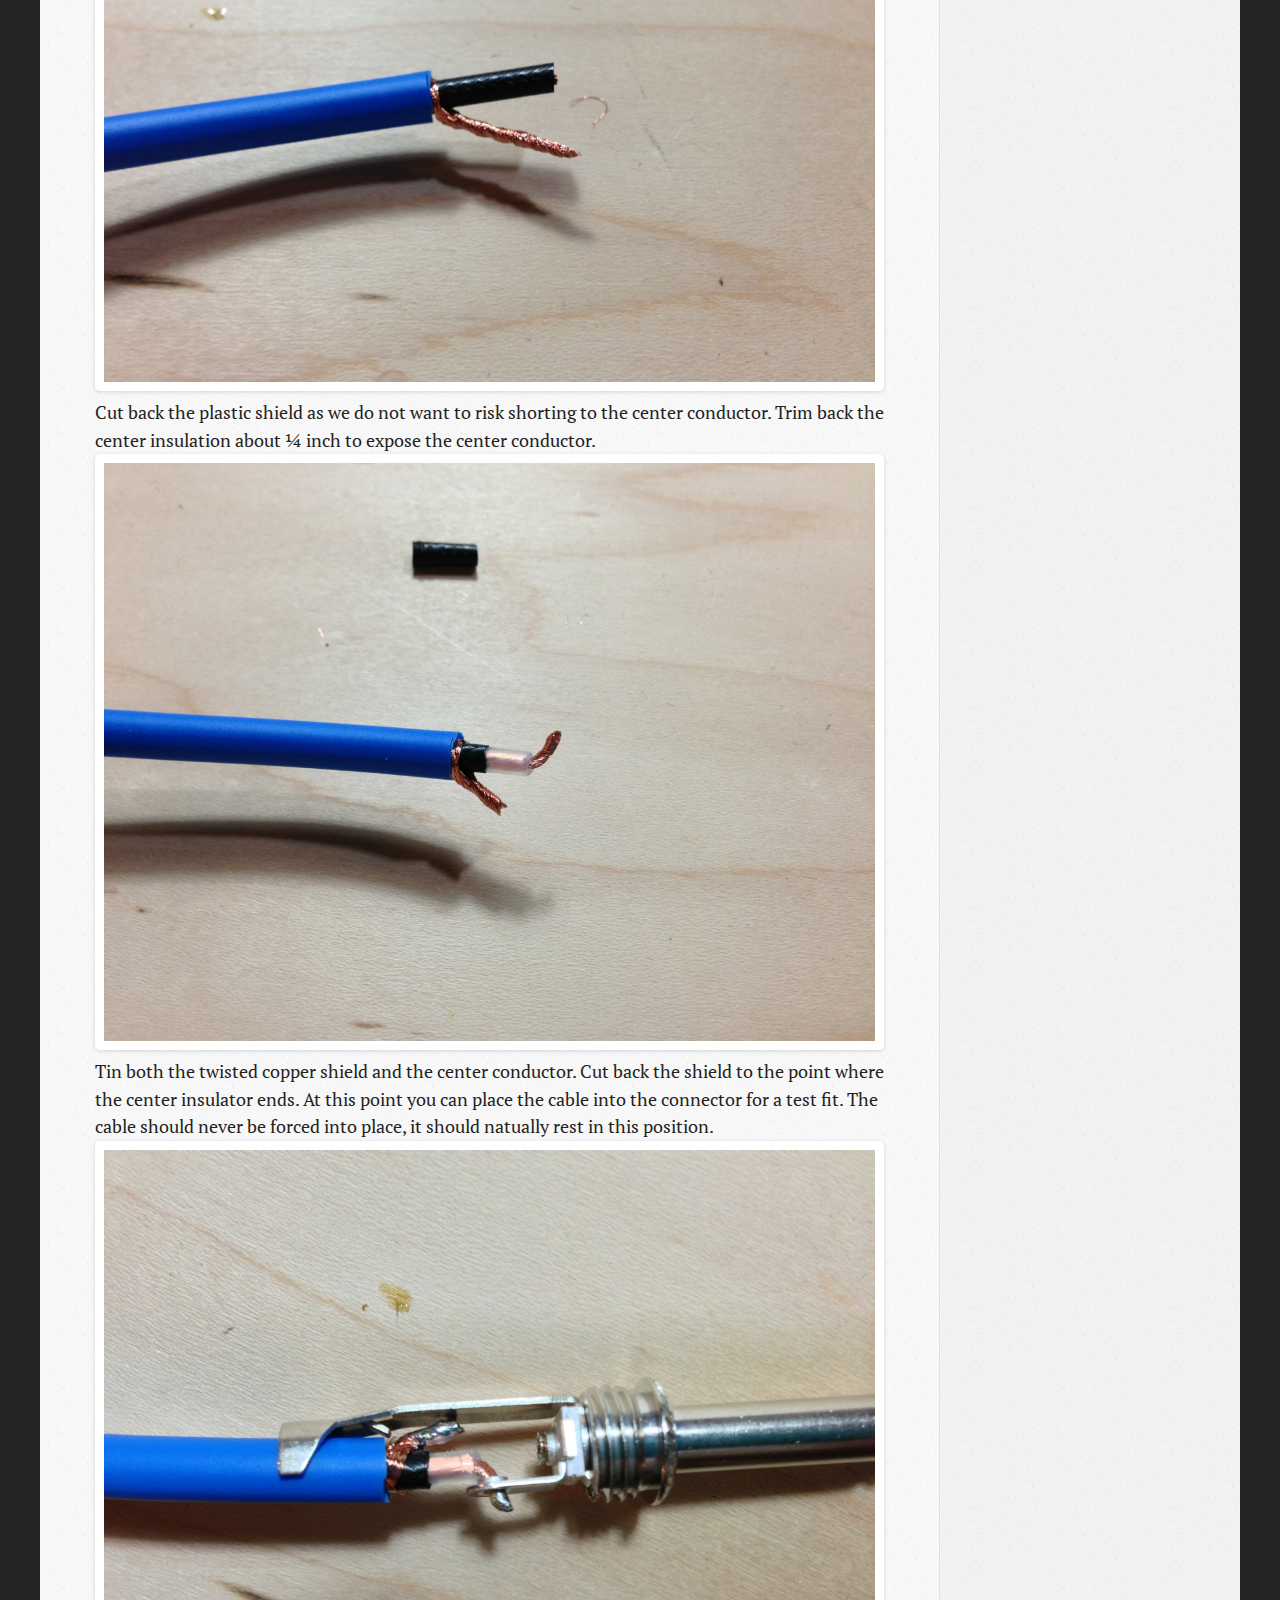
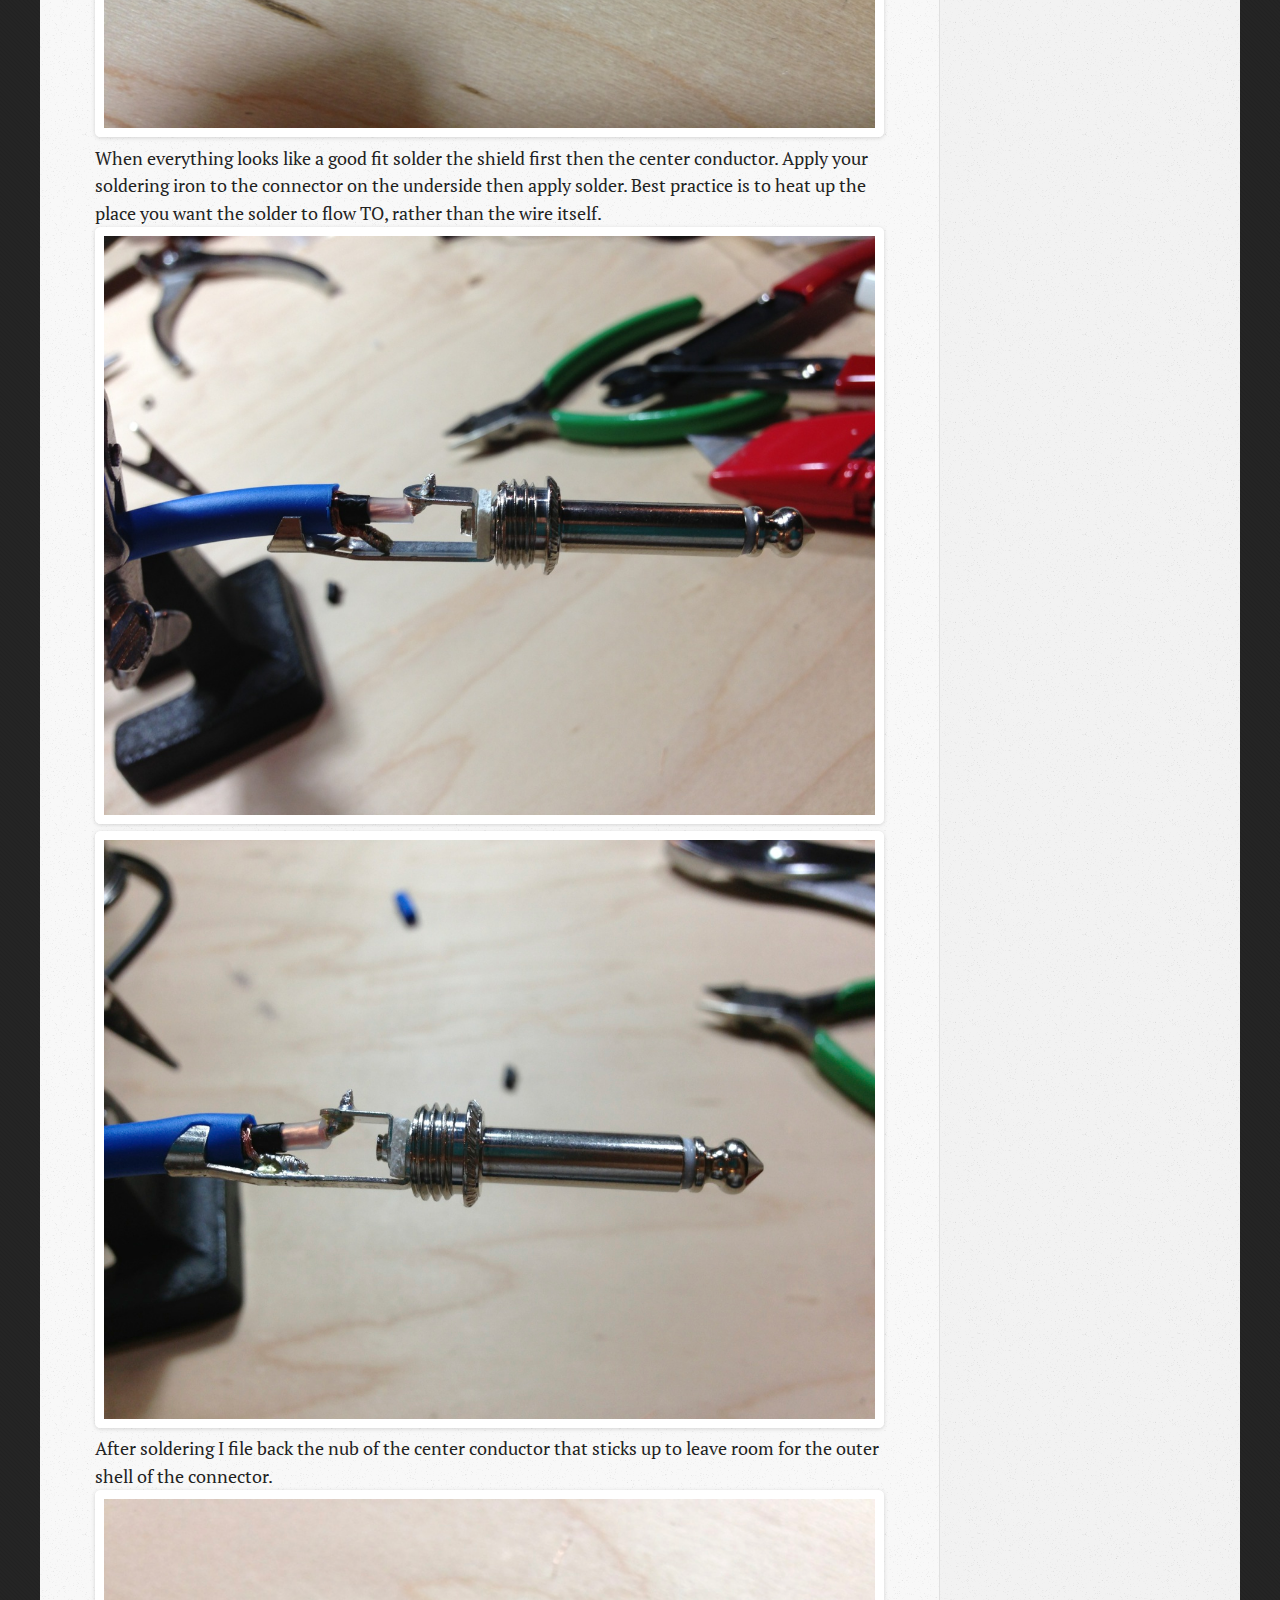
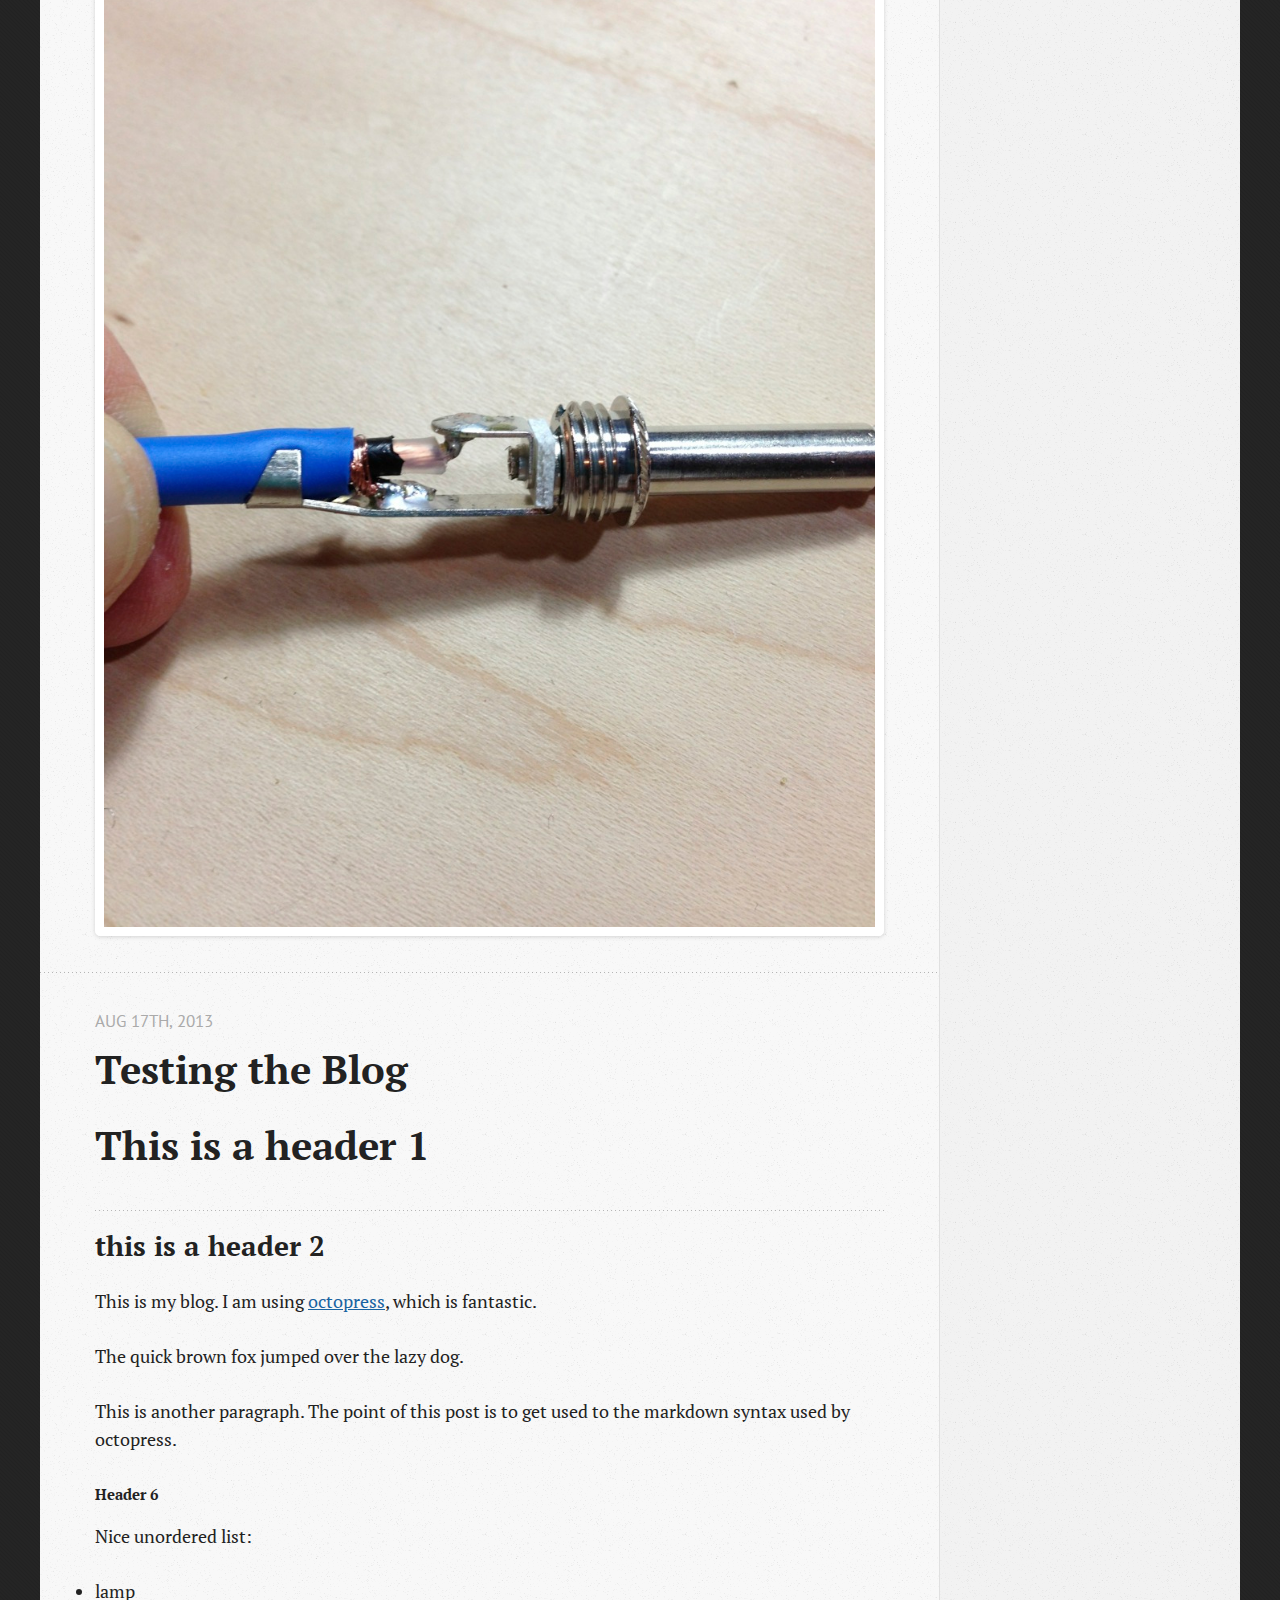
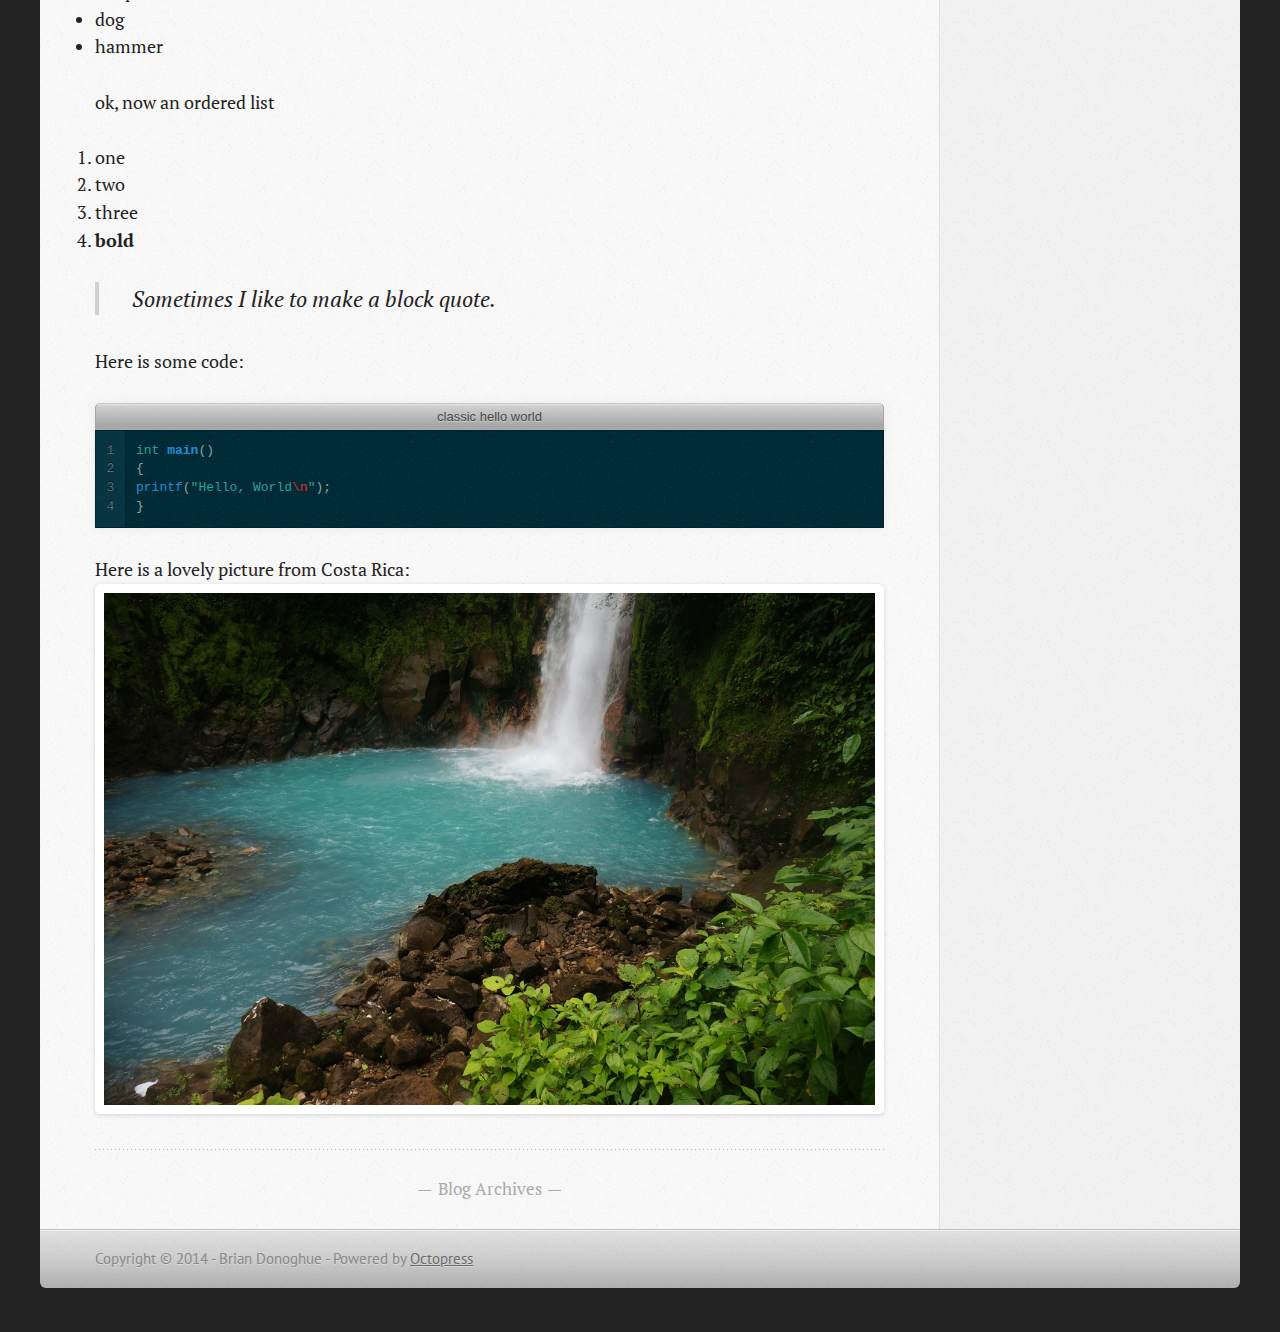
==== commit c2c07403: "Site updated at 2014-02-09 18:28:46 UTC" ====
--- a/index.html
+++ b/index.html
@@ -9,8 +9,8 @@
   <meta name="author" content="Brian Donoghue">
 
   
-  <meta name="description" content="Making your own guitar cables is easy and fun. Materials Canare GS-6 cable (from Redco)
-Switchcraft connectors (from Mouser) Canare GS-6 This cable &hellip;">
+  <meta name="description" content="I recently put together a linux box to use as a home server. As most of our computing needs at home are filled
+by mobile devices and laptops, I found &hellip;">
   
 
   <!-- http://t.co/dKP3o1e -->
@@ -66,6 +66,87 @@
     <div id="content">
       <div class="blog-index">
   
+  
+  
+    <article>
+      
+  <header>
+    
+      <h1 class="entry-title"><a href="/blog/2014/02/09/my-home-linux-server/">My Home Linux Server</a></h1>
+    
+    
+      <p class="meta">
+        
+
+
+
+
+
+
+
+
+  
+
+
+<time datetime="2014-02-09T12:28:00-05:00" pubdate data-updated="true">Feb 9<span>th</span>, 2014</time>
+        
+      </p>
+    
+  </header>
+
+
+  <div class="entry-content"><p>I recently put together a linux box to use as a home server. As most of our computing needs at home are filled
+by mobile devices and laptops, I found the need for a modestly-powered server to be a centralized, always-on
+machine for storage and services.</p>
+
+<h2>Main uses</h2>
+
+<ul>
+<li>Media server</li>
+<li>Backup server</li>
+<li>Software development</li>
+</ul>
+
+
+<h2>Specs</h2>
+
+<p>I put together a new machine at newegg. <a href="http://secure.newegg.com/WishList/PublicWishDetail.aspx?WishListNumber=20675551">Here</a> is the full parts list.
+The processor is one of the lower end Haswells, but still has plenty of kick. I have a small rack, so the rackmount case was a must. I got a 64GB SSD for the main
+drive and a 2TB WD green for storage.</p>
+
+<h3>Power Consumption</h3>
+
+<p>I was concerned about power usage, but was pleasantly suprised when I got the thing up and running that it only drew 25W
+while idle (measured with a <a href="http://www.p3international.com/products/p4400.html">killowatt meter</a>). Under a full CPU load it jumped
+up to 45W, still pretty low for a full computer.</p>
+
+<p>To stress the CPU I used the simple command</p>
+
+<figure class='code'><div class="highlight"><table><tr><td class="gutter"><pre class="line-numbers"><span class='line-number'>1</span>
+</pre></td><td class='code'><pre><code class=''><span class='line'>stress --cpu 2</span></code></pre></td></tr></table></div></figure>
+
+
+<h2>Operating system</h2>
+
+<p>I decided on linux mint as my OS. It seems to be a nice solid distro and I have heard a lot about how much people like it.</p>
+
+<h2>Services</h2>
+
+<ul>
+<li>Samba &ndash; file sharing</li>
+<li>SSH and VNC &ndash; so I can work on the machine from anywhere (it&rsquo;s in the basement, so I don&rsquo;t always want to be down there)</li>
+<li>Plex media sever</li>
+<li>Sick Beard</li>
+<li>Sabnzbd</li>
+<li>Crashplan backup &ndash; offsite backup</li>
+</ul>
+
+</div>
+  
+  
+
+
+    </article>
   
   
     <article>
@@ -239,6 +320,10 @@
   <ul id="recent_posts">
     
       <li class="post">
+        <a href="/blog/2014/02/09/my-home-linux-server/">My Home Linux Server</a>
+      </li>
+    
+      <li class="post">
         <a href="/blog/2013/09/08/how-i-make-guitar-cables/">Making Guitar Cables</a>
       </li>
     
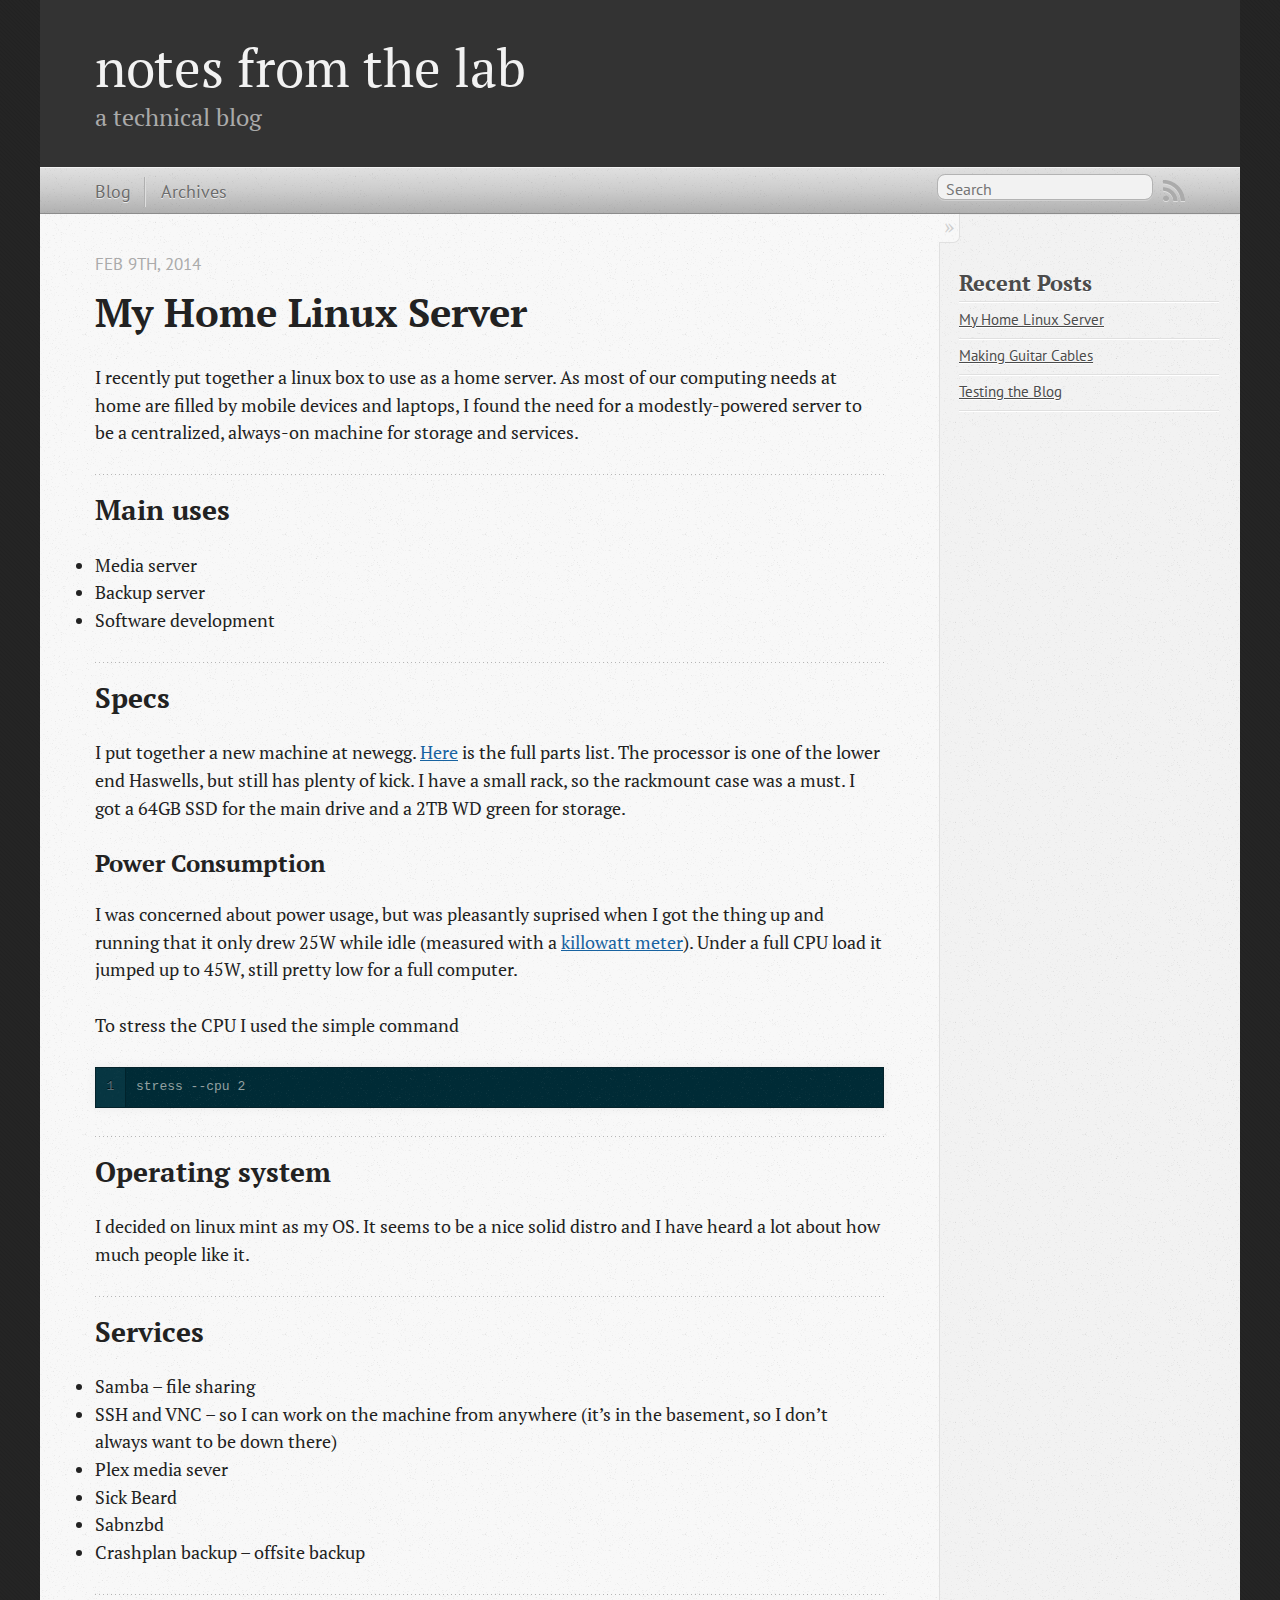
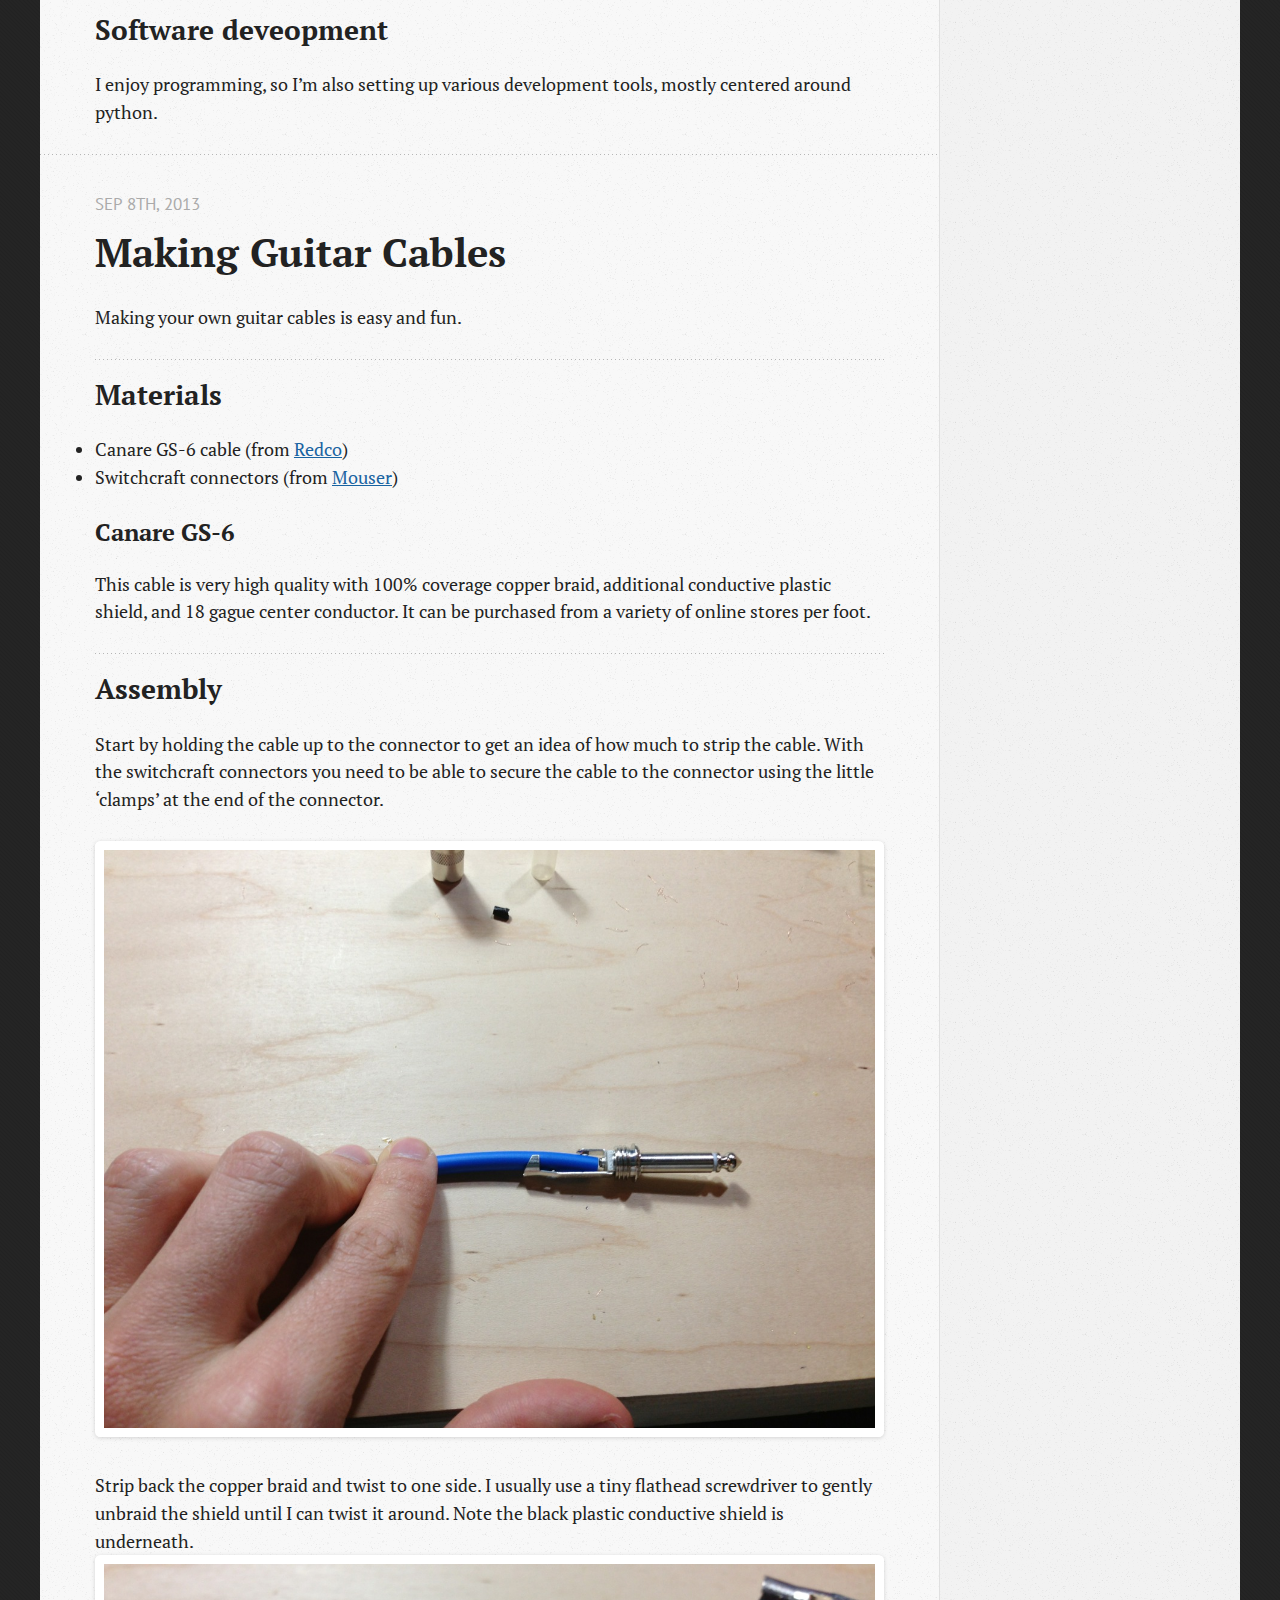
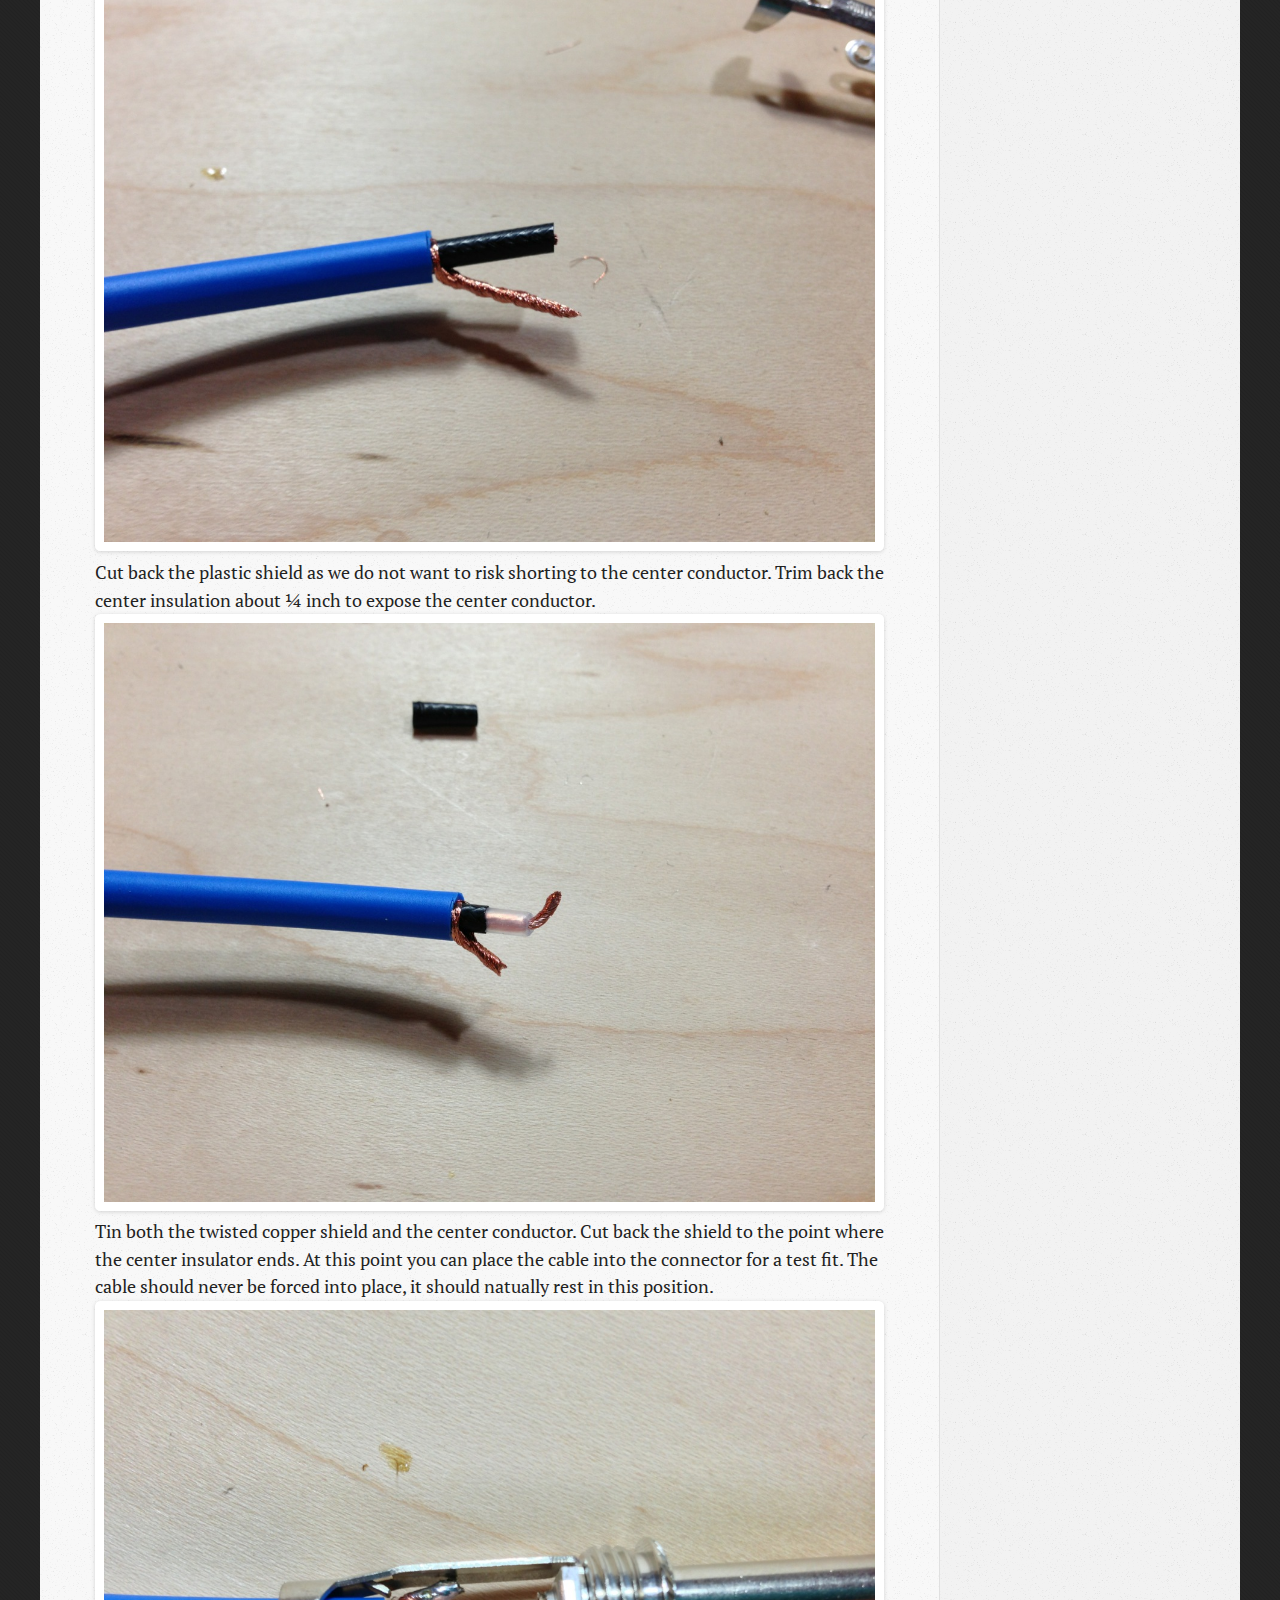
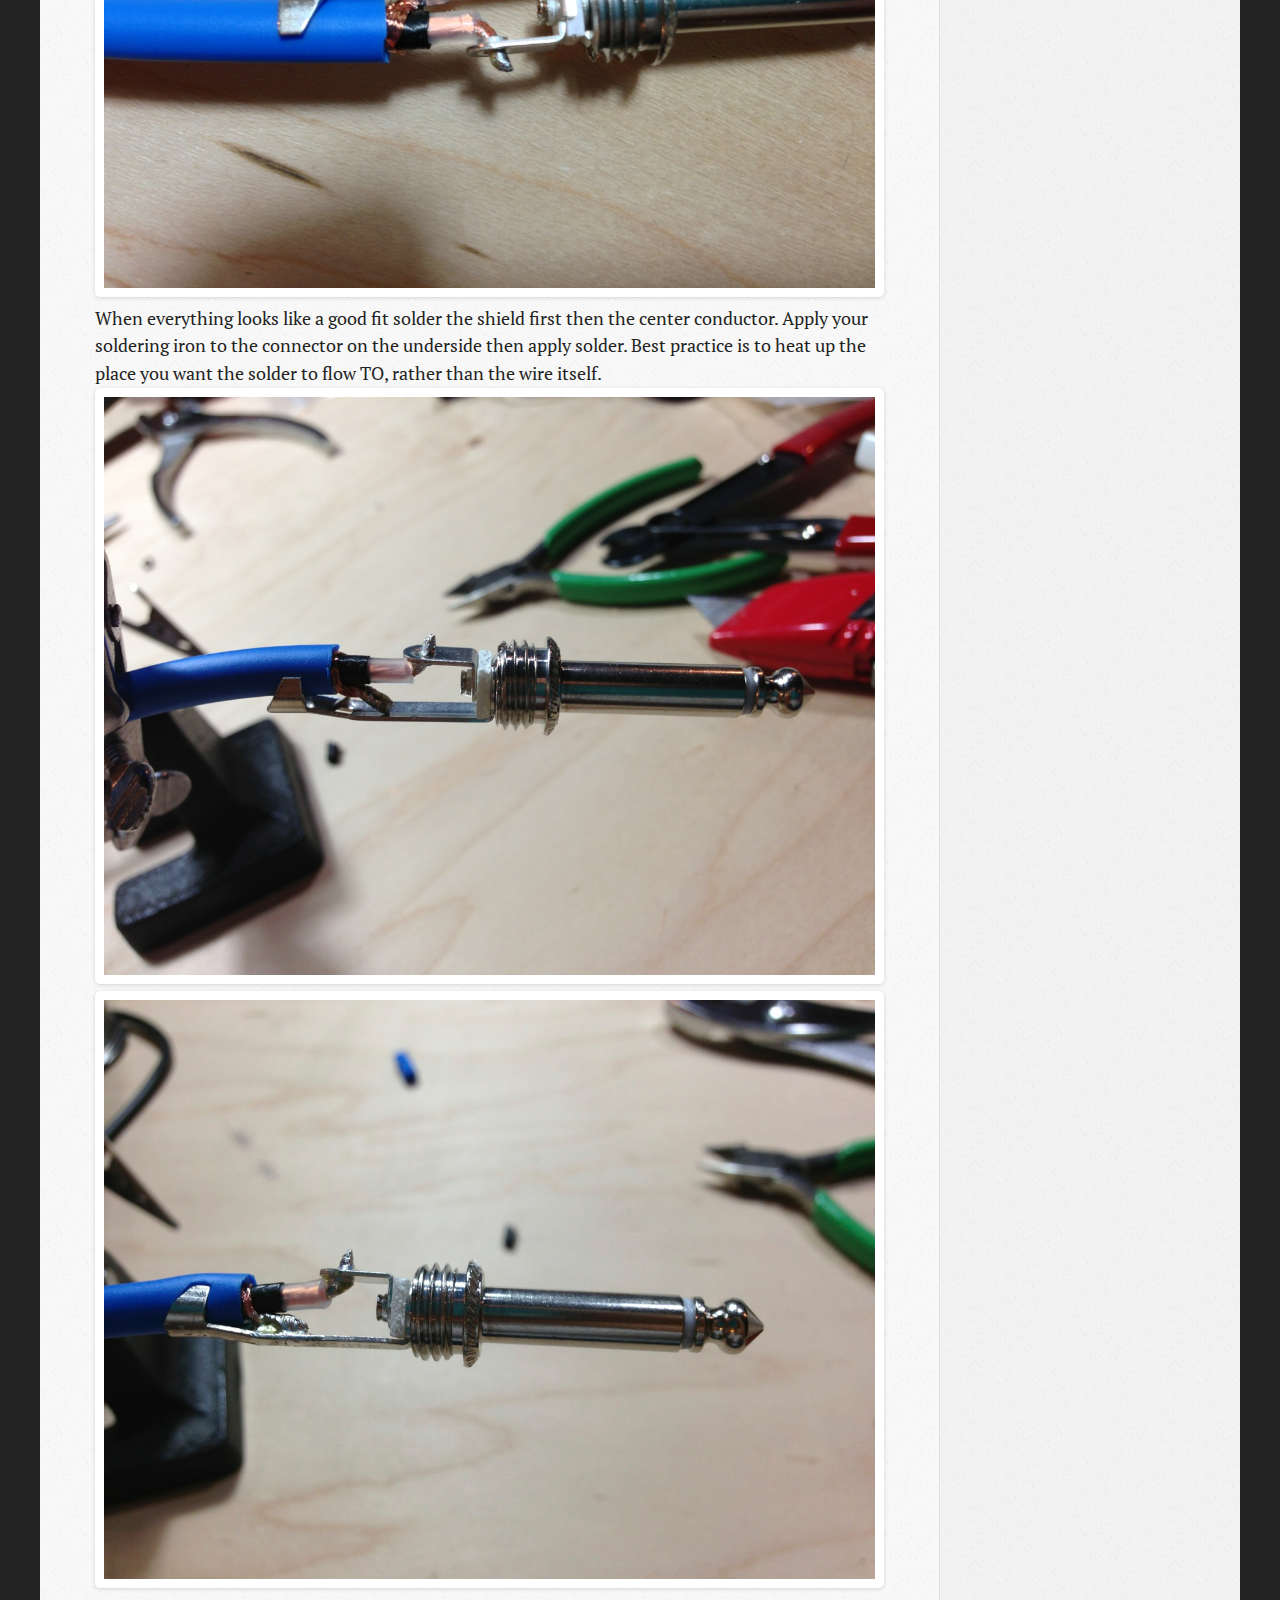
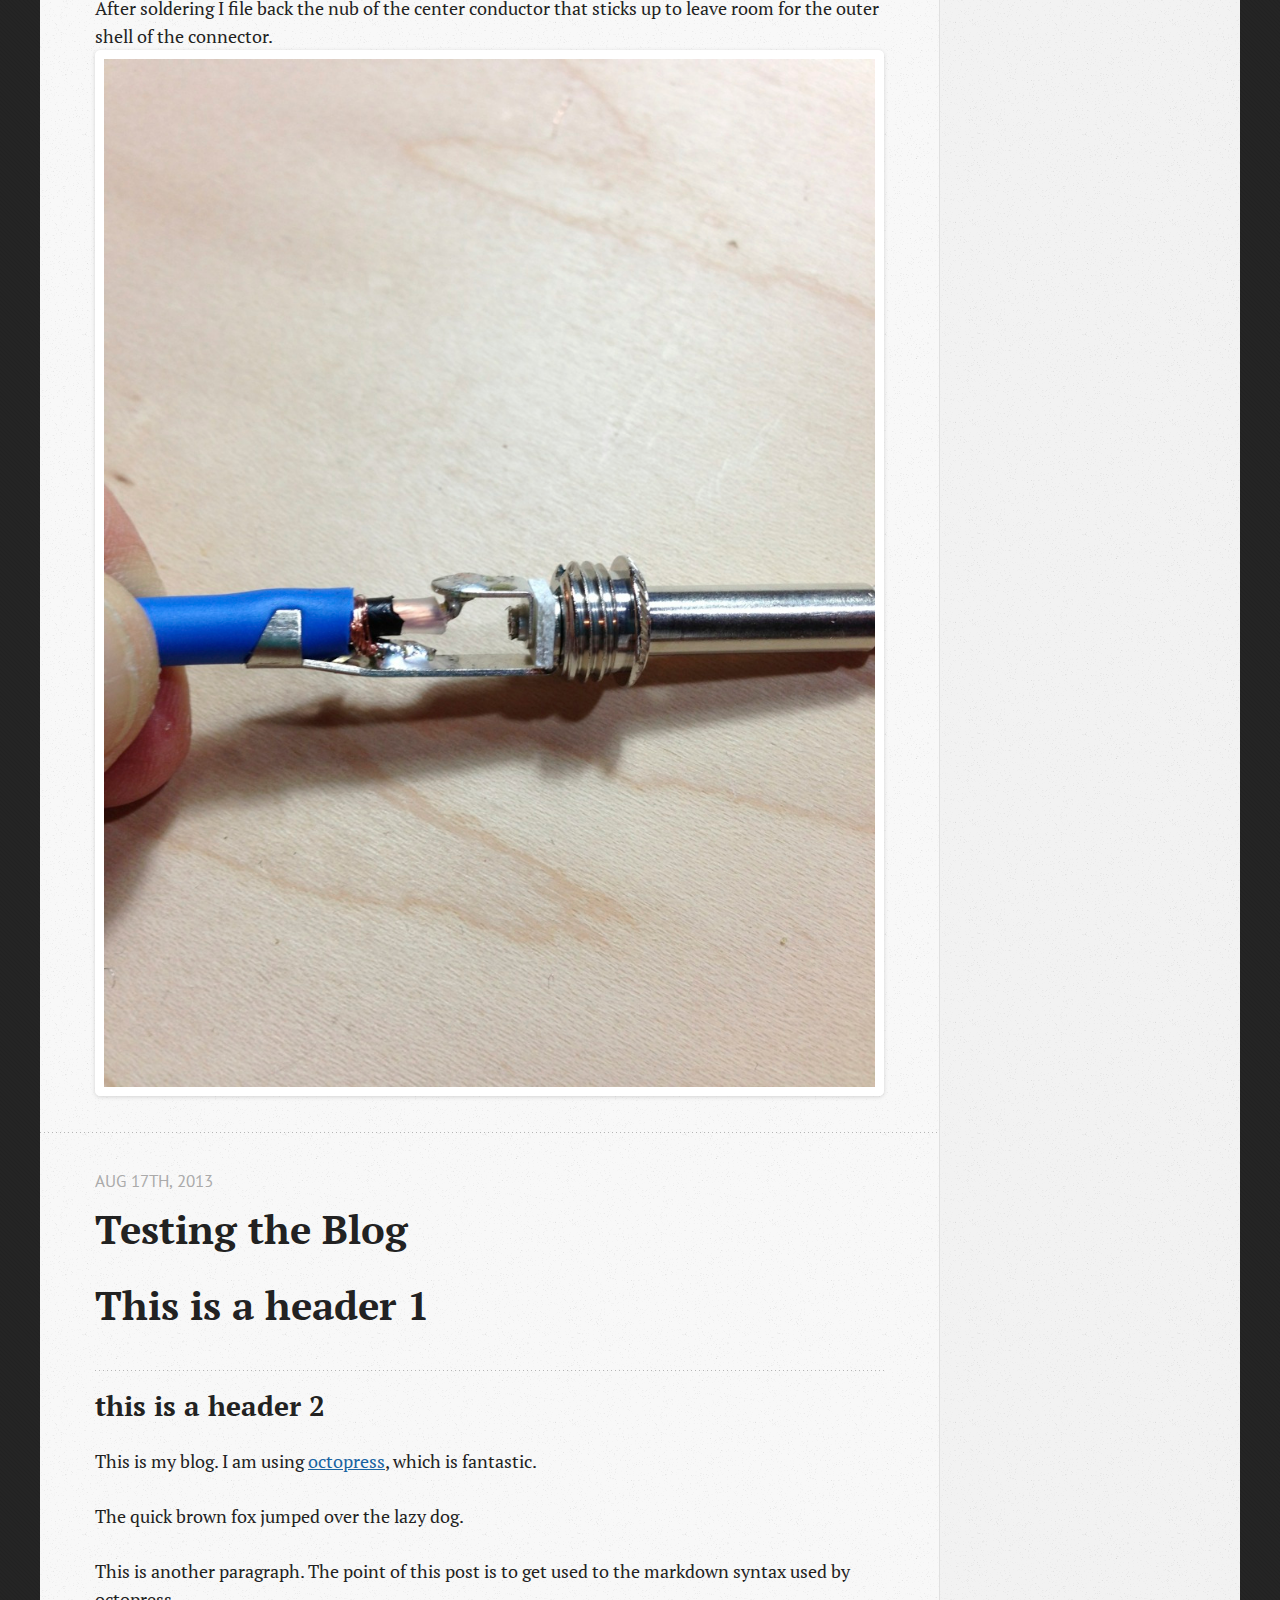
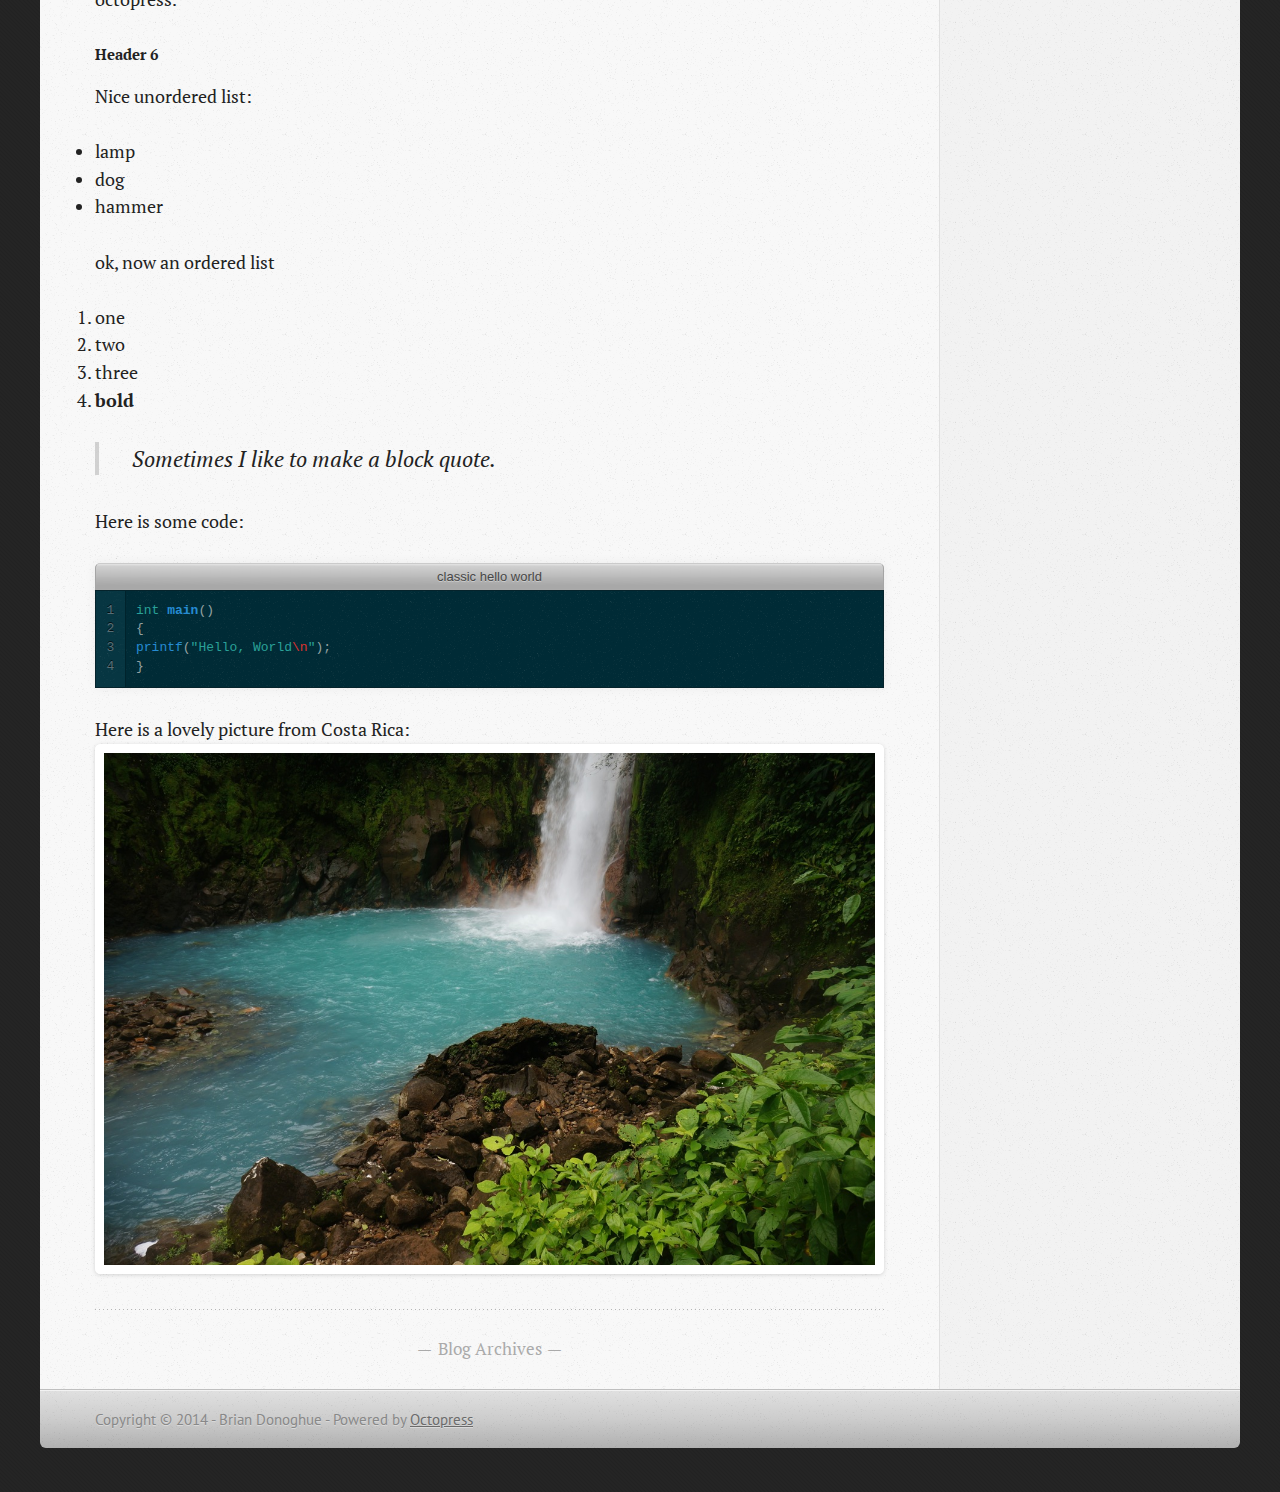
==== commit bf451794: "Site updated at 2014-02-09 18:32:03 UTC" ====
--- a/index.html
+++ b/index.html
@@ -141,6 +141,10 @@
 <li>Crashplan backup &ndash; offsite backup</li>
 </ul>
 
+
+<h2>Software deveopment</h2>
+
+<p>I enjoy programming, so I&rsquo;m also setting up various development tools, mostly centered around python.</p>
 </div>
   
   
